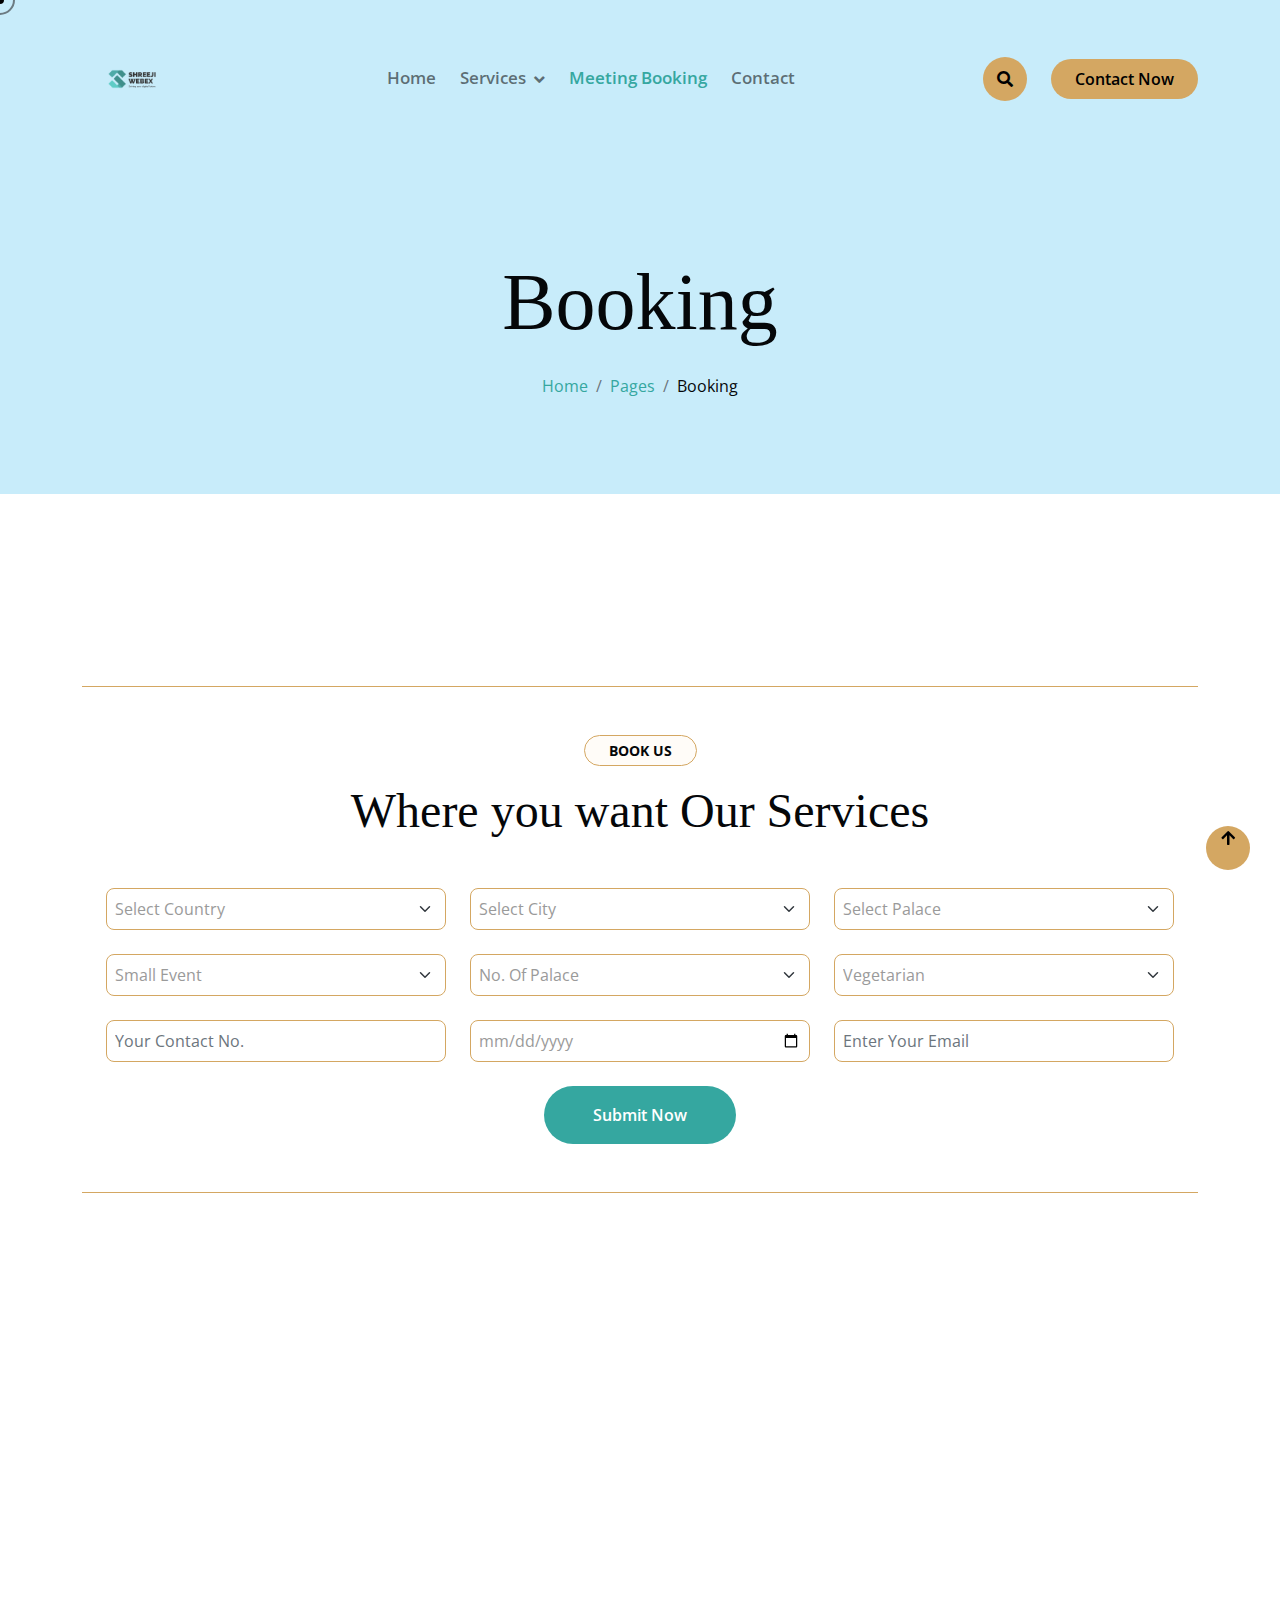
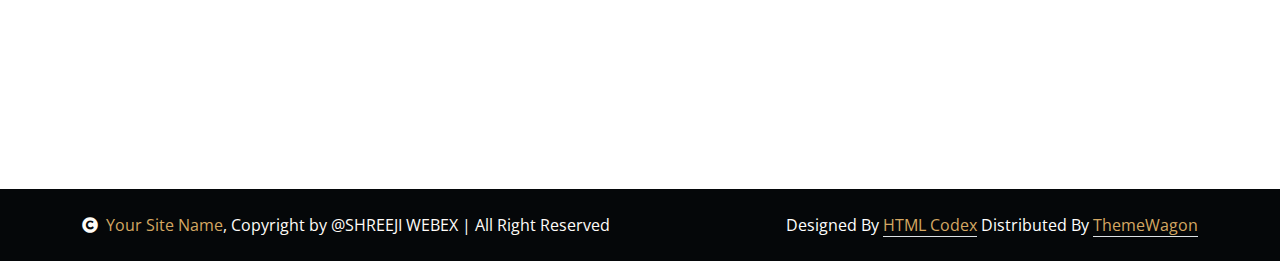
==== book.html @ ff61572c "Added Landing-page and index files" ====
<!DOCTYPE html>
<html lang="en">

    <head>
        <meta charset="utf-8">
        <title>CaterServ - Catering Services Website Template</title>
        <meta content="width=device-width, initial-scale=1.0" name="viewport">
        <meta content="" name="keywords">
        <meta content="" name="description">

 
        <link rel="preconnect" href="https://fonts.googleapis.com">
        <link rel="preconnect" href="https://fonts.gstatic.com" crossorigin>
        <link href="https://fonts.googleapis.com/css2?family=Open+Sans:wght@400;600&family=Playball&display=swap" rel="stylesheet">


        <link rel="stylesheet" href="https://use.fontawesome.com/releases/v5.15.4/css/all.css"/>
        <link href="https://cdn.jsdelivr.net/npm/bootstrap-icons@1.4.1/font/bootstrap-icons.css" rel="stylesheet">


        <link href="lib/animate/animate.min.css" rel="stylesheet">
        <link href="lib/lightbox/css/lightbox.min.css" rel="stylesheet">
        <link href="lib/owlcarousel/owl.carousel.min.css" rel="stylesheet">

       
        <link href="css/bootstrap.min.css" rel="stylesheet">

        
        <link href="css/style.css" rel="stylesheet">
        <style>
             body {
            height: 100vh;
            margin: 0;
            
            cursor: none;
            overflow: auto;
            
        }

        .cursor-dot {
            width: 8px;
            height: 8px;
            background-color: black;
            border-radius: 50%;
            position: fixed;
            top: 0;
            left: 0;
            transform: translate(-50%, -50%);
            pointer-events: none;
            /* Ensure the cursor doesn't block mouse events */
            z-index: 1000;
            transition: transform 0.1s ease-out;
        }

        .cursor-outline {
            width: 30px;
            height: 30px;
            border: 2px solid hsla(0, 26%, 5%, 0.5);
            border-radius: 50%;
            position: fixed;
            top: 0;
            left: 0;
            transform: translate(-50%, -50%);
            pointer-events: none;
            /* Ensure the cursor doesn't block mouse events */
            z-index: 999;
            transition: all 0.2s ease-out;
        }
    </style>
    </head>
    
    <body>
        <div class="cursor-dot"></div>
        <div class="cursor-outline"></div>
        <script>
            const cursorDot = document.querySelector(".cursor-dot");
            const cursorOutline = document.querySelector(".cursor-outline");

            window.addEventListener("mousemove", function (e) {
                const posX = e.clientX;
                const posY = e.clientY;

                cursorDot.style.left = `${posX}px`;
                cursorDot.style.top = `${posY}px`;

                
                cursorOutline.style.left = `${posX}px`;
                cursorOutline.style.top = `${posY}px`;
            });
        </script>
     
        <div id="spinner" class="show w-100 vh-100 bg-white position-fixed translate-middle top-50 start-50  d-flex align-items-center justify-content-center">
            <div class="spinner-grow text-primary" role="status"></div>
        </div>
    
        <div class="container-fluid nav-bar">
            <div class="container">
                <nav class="navbar navbar-light navbar-expand-lg py-4">
                    <a href="index.html" class="navbar-brand">
                        <img src="img/Shreeji Webex-01.png" alt="" style="max-height: 100px;">
                    </a>
                    <button class="navbar-toggler py-2 px-3" type="button" data-bs-toggle="collapse" data-bs-target="#navbarCollapse">
                        <span class="fa fa-bars text-primary"></span>
                    </button>
                    <div class="collapse navbar-collapse" id="navbarCollapse">
                        <div class="navbar-nav mx-auto">
                            <a href="index.html" class="nav-item nav-link ">Home</a>
                            <div class="nav-item dropdown">
                                <a href="#" class="nav-link dropdown-toggle " data-bs-toggle="dropdown">Services</a>
                                <div class="dropdown-menu bg-light">
                                    <a href="Digital_marketing.html" class="dropdown-item ">Digital Marketing</a>
                                    <a href="landingpage.html" class="dropdown-item">Website Landing Page</a>
                                    <a href="Social_media_management.html" class="dropdown-item">Social Media Management</a>
                                    <a href="SEO.html" class="dropdown-item">SEO</a>
                                    <a href="E-Commerce.html" class="dropdown-item">E-Commerce Digital Marketing</a>
                            
                                </div>
                            </div>
                            <a href="book.html" class="nav-item nav-link active">Meeting Booking</a>
                            
                            
                            <a href="contact.html" class="nav-item nav-link">Contact</a>
                        </div>
                        <button class="btn-search btn btn-primary btn-md-square me-4 rounded-circle d-none d-lg-inline-flex" data-bs-toggle="modal" data-bs-target="#searchModal"><i class="fas fa-search"></i></button>
                        <a href="" class="btn btn-primary py-2 px-4 d-none d-xl-inline-block rounded-pill">Contact Now</a>
                    </div>
                </nav>
            </div>
        </div>
    
        <div class="modal fade" id="searchModal" tabindex="-1" aria-labelledby="exampleModalLabel" aria-hidden="true">
            <div class="modal-dialog modal-fullscreen">
                <div class="modal-content rounded-0">
                    <div class="modal-header">
                        <h5 class="modal-title" id="exampleModalLabel">Search by keyword</h5>
                        <button type="button" class="btn-close" data-bs-dismiss="modal" aria-label="Close"></button>
                    </div>
                    <div class="modal-body d-flex align-items-center">
                        <div class="input-group w-75 mx-auto d-flex">
                            <input type="search" class="form-control bg-transparent p-3" placeholder="keywords" aria-describedby="search-icon-1">
                            <span id="search-icon-1" class="input-group-text p-3"><i class="fa fa-search"></i></span>
                        </div>
                    </div>
                </div>
            </div>
        </div>
    
        <div class="container-fluid  py-6 my-6 mt-0" style="background-color: #C8ECFA;">
            <div class="container text-center animated bounceInDown">
                <h1 class="display-1 mb-4">Booking</h1>
                <ol class="breadcrumb justify-content-center mb-0 animated bounceInDown">
                    <li class="breadcrumb-item"><a href="#" style="color: #35A7A0;">Home</a></li>
                    <li class="breadcrumb-item"><a href="#"  style="color: #35A7A0;">Pages</a></li>
                    <li class="breadcrumb-item text-dark" aria-current="page" >Booking</li>
                </ol>
            </div>
        </div>
    
        <div class="container-fluid contact py-6 wow bounceInUp" data-wow-delay="0.1s">
            <div class="container">
                <div class="row g-0">
                   
                    <div class="col-12">
                        <div class="border-bottom border-top border-primary  py-5 px-4">
                            <div class="text-center">
                                <small class="d-inline-block fw-bold text-dark text-uppercase bg-light border border-primary rounded-pill px-4 py-1 mb-3">Book Us</small>
                                <h1 class="display-5 mb-5">Where you want Our Services</h1>
                            </div>
                            <div class="row g-4 form">
                                <div class="col-lg-4 col-md-6">
                                    <select class="form-select border-primary p-2" aria-label="Default select example">
                                        <option selected>Select Country</option>
                                        <option value="1">USA</option>
                                        <option value="2">UK</option>
                                        <option value="3">India</option>
                                    </select>
                                </div>
                                <div class="col-lg-4 col-md-6">
                                    <select class="form-select border-primary p-2" aria-label="Default select example">
                                        <option selected>Select City</option>
                                        <option value="1">Depend On Country</option>
                                        <option value="2">UK</option>
                                        <option value="3">India</option>
                                    </select>
                                </div>
                                <div class="col-lg-4 col-md-6">
                                    <select class="form-select border-primary p-2" aria-label="Default select example">
                                        <option selected>Select Palace</option>
                                        <option value="1">Depend On Country</option>
                                        <option value="2">UK</option>
                                        <option value="3">India</option>
                                    </select>
                                </div>
                                <div class="col-lg-4 col-md-6">
                                    <select class="form-select border-primary p-2" aria-label="Default select example">
                                        <option selected>Small Event</option>
                                        <option value="1">Event Type</option>
                                        <option value="2">Big Event</option>
                                        <option value="3">Small Event</option>
                                    </select>
                                </div>
                                <div class="col-lg-4 col-md-6">
                                    <select class="form-select border-primary p-2" aria-label="Default select example">
                                        <option selected>No. Of Palace</option>
                                        <option value="1">100-200</option>
                                        <option value="2">300-400</option>
                                        <option value="3">500-600</option>
                                        <option value="4">700-800</option>
                                        <option value="5">900-1000</option>
                                        <option value="6">1000+</option>
                                    </select>
                                </div>
                                <div class="col-lg-4 col-md-6">
                                    <select class="form-select border-primary p-2" aria-label="Default select example">
                                        <option selected>Vegetarian</option>
                                        <option value="1">Vegetarian</option>
                                        <option value="2">Non Vegetarian</option>
                                    </select>
                                </div>
                                <div class="col-lg-4 col-md-6">
                                    <input type="mobile" class="form-control border-primary p-2" placeholder="Your Contact No.">
                                </div>
                                <div class="col-lg-4 col-md-6">
                                    <input type="date" class="form-control border-primary p-2" placeholder="Select Date">
                                </div>
                                <div class="col-lg-4 col-md-6">
                                    <input type="email" class="form-control border-primary p-2" placeholder="Enter Your Email">
                                </div>
                                <div class="col-12 text-center">
                                    <button type="submit" class="btn  px-5 py-3 rounded-pill" style="background-color: #35A7A0; color: white;" >Submit Now</button>
                                </div>
                            </div>
                        </div>
                    </div>
                    
                </div>
            </div>
        </div>
    
        <div class="container-fluid footer py-6 my-6 mb-0 wow bounceInUp" data-wow-delay="0.1s"
            style="background-color: #35A7A0;">
            <div class="container">
                <div class="row">
                    <div class="col-lg-3 col-md-6">
                        <div class="footer-item">
                            <h4 class="" style="color: white; text-transform: uppercase; letter-spacing: 5px;">Shreeji<span
                                    class="text-dark">webEx</span></h4>
                            <p class="lh-lg  mb-4" style="color: white;">There cursus massa at urnaaculis estieSed aliquamellus
                                vitae ultrs condmentum leo massamollis its estiegittis miristum.</p>
        
                        </div>
                    </div>
                    <div class="col-lg-3 col-md-6">
                        <div class="footer-item">
                            <h4 class="mb-4">Special Facilities</h4>
                            <div class="d-flex flex-column align-items-start">
                                <a class=" mb-3" href="" style="color: white;"><i class="fa fa-check  me-2"
                                        style="color: white;"></i>Home</a>
                                <a class=" mb-3" href="" style="color: white;"><i class="fa fa-check me-2"
                                        style="color: white;"></i>Home</a>
                                <a class=" mb-3" href="" style="color: white;"><i class="fa fa-check  me-2"
                                        style="color: white;"></i>Home</a>
                                <a class=" mb-3" href="" style="color: white;"><i class="fa fa-check  me-2"
                                        style="color: white;"></i>Home</a>
                            </div>
                        </div>
                    </div>
                    <div class="col-lg-3 col-md-6">
                        <div class="footer-item">
                            <h4 class="mb-4">Contact Us</h4>
                            <div class="d-flex flex-column align-items-start">
                                <p style="color: white;"><i class="fa fa-map-marker-alt  me-2" style="color: white;"></i> 123
                                    Street, New York, USA</p>
                                <p style="color: white;"><i class="fa fa-phone-alt  me-2" style="color: white;"></i> (+012) 3456
                                    7890 123</p>
                                <p style="color: white;"><i class="fas fa-envelope  me-2" style="color: white;"></i>
                                    info@example.com</p>
                                <p style="color: white;"><i class="fa fa-clock  me-2" style="color: white;"></i> 26/7 Hours
                                    Service</p>
                            </div>
                        </div>
                    </div>
                    <div class="col-lg-3 col-md-6">
                        <div class="footer-item">
                            <h4 class="mb-4">Social Media</h4>
                            <div class="row g-2">
                                <div class="footer-icon d-flex">
        
                                    <a class="btn  btn-sm-square me-2 rounded-circle" href=""
                                        style="background-color: white;"><i class="fab fa-twitter"></i></a>
                                    <a href="#" class="btn  btn-sm-square me-2 rounded-circle"
                                        style="background-color: white;"><i class="fab fa-instagram"></i></a>
                                    <a href="#" class="btn btn-sm-square rounded-circle" style="background-color: white;"><i
                                            class="fab fa-linkedin-in"></i></a>
                                </div>
                            </div>
                        </div>
                    </div>
                </div>
            </div>
        </div>
       
        <div class="container-fluid copyright bg-dark py-4">
            <div class="container">
                <div class="row">
                    <div class="col-md-6 text-center text-md-start mb-3 mb-md-0">
                        <span class="text-light"><a href="#"><i class="fas fa-copyright text-light me-2"></i>Your Site Name</a>, Copyright by @SHREEJI WEBEX | All Right Reserved</span>
                    </div>
                    <div class="col-md-6 my-auto text-center text-md-end text-white">
                       
                        Designed By <a class="border-bottom" href="https://htmlcodex.com">HTML Codex</a> Distributed By <a class="border-bottom" href="https://themewagon.com">ThemeWagon</a>
                    </div>
                </div>
            </div>
        </div>
       
        <a href="#" class="btn btn-md-square btn-primary rounded-circle back-to-top"><i class="fa fa-arrow-up"></i></a>   

        
   
    <script src="https://ajax.googleapis.com/ajax/libs/jquery/1.12.4/jquery.min.js"></script>
    <script src="https://cdn.jsdelivr.net/npm/bootstrap@5.0.0/dist/js/bootstrap.bundle.min.js"></script>
    <script src="lib/wow/wow.min.js"></script>
    <script src="lib/easing/easing.min.js"></script>
    <script src="lib/waypoints/waypoints.min.js"></script>
    <script src="lib/counterup/counterup.min.js"></script>
    <script src="lib/lightbox/js/lightbox.min.js"></script>
    <script src="lib/owlcarousel/owl.carousel.min.js"></script>


    <script src="js/main.js"></script>
    </body>

</html>
---- css/style.css ----
/*** Spinner Start ***/
#spinner {
    opacity: 0;
    visibility: hidden;
    transition: opacity .8s ease-out, visibility 0s linear .5s;
    z-index: 99999;
 }

 #spinner.show {
     transition: opacity .8s ease-out, visibility 0s linear .0s;
     visibility: visible;
     opacity: 1;
 }
/*** Spinner End ***/


.back-to-top {
    position: fixed;
    right: 30px;
    bottom: 30px;
    z-index: 99;
}

h1, h2, h3, .h1, .h2, .h3 {
    font-weight: 400 !important;
    font-family: 'Sanchez', cursive !important;
}

h4, h5, h6, .h4, .h5, .h6 {
    font-weight: 600 !important;
    font-family: 'Open Sans', sans-serif !important;
}

.my-6 {
    margin-top: 6rem;
    margin-bottom: 6rem;
}

.py-6 {
    padding-top: 6rem;
    padding-bottom: 6rem;
}

.wow,
.animated {
    animation-duration: 2s !important;
}


/*** Button Start ***/
.btn.btn-primary {
    border: 0;
}

.btn.btn-primary:hover {
    background: var(--bs-dark) !important;
    color: var(--bs-primary) !important;
}

.btn {
    font-weight: 600;
    transition: .5s;
}

.btn-square {
    width: 32px;
    height: 32px;
}

.btn-sm-square {
    width: 38px;
    height: 38px;
}

.btn-md-square {
    width: 44px;
    height: 44px;
}

.btn-lg-square {
    width: 56px;
    height: 56px;
}

.btn-square,
.btn-sm-square,
.btn-md-square,
.btn-lg-square {
    padding: 0;.
    display: flex;
    align-items: center;
    justify-content: center;
    font-weight: normal;
}
/*** Button End ***/


/*** Navbar Start ***/
.nav-bar {
    background: #C8ECFA;
   
}

.navbar .navbar-nav .nav-link {
    padding: 10px 12px;
    font-weight: 600;
    font-size: 17px;
    transition: .5s;
}

.navbar .navbar-nav .nav-link:hover,
.navbar .navbar-nav .nav-link.active {
    color: #35A7A0;
}

.navbar .dropdown-toggle::after {
    border: none;
    content: "\f107";
    font-family: "Font Awesome 5 Free";
    font-weight: 700;
    vertical-align: middle;
    margin-left: 8px;
}

@media (min-width: 1200px) {
    .navbar .nav-item .dropdown-menu {
        display: block;
        visibility: hidden;
        top: 100%;
        transform: rotateX(-75deg);
        transform-origin: 0% 0%;
        transition: .5s;
        opacity: 0;
    }
    
    .navbar .nav-item:hover .dropdown-menu {
        transform: rotateX(0deg);
        visibility: visible;
        opacity: 1;
    }
}

.dropdown .dropdown-menu a:hover {
    background: var(--bs-primary);
    color: var(--bs-white);
}

#searchModal .modal-content {
    background-color: rgba(255, 255, 255, .95);
}
/*** Navbar End ***/


/*** Events Start ***/
.event .tab-class .nav-item a.active {
    background: var(--bs-primary) !important;
}

.event .event-img .event-overlay {
    position: absolute;
    width: 100%;
    height: 100%;
    top: 0;
    left: 0;
    background: rgba(212, 167, 98, 0.7);
    border-radius: 8px;
    transition: 0.5s;
    opacity: 0;
    z-index: 1;
}

.event .event-img:hover .event-overlay {
    opacity: 1;
}
/*** Events End ***/


/*** service start ***/
.service .service-item {
    position: relative;
    height: 100%;
    border-radius: 8px;
    box-shadow: 0 0 45px rgba(0, 0, 0, .08);
}

.service-content::after {
    position: absolute;
    content: "";
    width: 100%;
    height: 0;
    top: 0;
    left: 0;
    bottom: auto;
    background: #35A7A0;
    border-radius: 8px;
    transition: 1s;
}

.service-item:hover .service-content::after {
    height: 100%;
    opacity: 1;
}

.service-item .service-content-icon {
    position: relative;
    z-index: 2;
}

.service-item .service-content-icon i,
.service-item .service-content-icon p {
    transition: 1s;
}

.service-item:hover .service-content-icon i {
    color: var(--bs-dark) !important;
}

.service-item:hover .service-content-icon p {
    color: var(--bs-white);
}

.service-item:hover .service-content-icon a {
    background: var(--bs-white);
    color: var(--bs-dark);
}

.service-item .service-content-icon a.btn-primary {
    transition: 1s !important;
}
/*** Services End ***/


/*** Menu Start ***/
.menu .nav-item a.active {
    background: var(--bs-primary) !important;
}

.menu .menu-item .border-bottom {
    border-bottom-style: dashed !important;
}
/*** Menu End ***/





/*** Youtube Video start ***/
.video {
    position: relative;
    height: 100%;
    min-height: 400px;
    background: linear-gradient(rgba(254, 218, 154, 0.1), rgba(254, 218, 154, 0.1)), url(../img/fact.jpg);
    background-position: center center;
    background-repeat: no-repeat;
    background-size: cover;
    border-radius: 8px;
}

.video .btn-play {
    position: absolute;
    z-index: 3;
    top: 50%;
    left: 50%;
    transform: translateX(-50%) translateY(-50%);
    box-sizing: content-box;
    display: block;
    width: 32px;
    height: 44px;
    border-radius: 50%;
    border: none;
    outline: none;
    padding: 18px 20px 18px 28px;
}

.video .btn-play:before {
    content: "";
    position: absolute;
    z-index: 0;
    left: 50%;
    top: 50%;
    transform: translateX(-50%) translateY(-50%);
    display: block;
    width: 100px;
    height: 100px;
    background: var(--bs-primary);
    border-radius: 50%;
    animation: pulse-border 1500ms ease-out infinite;
}

.video .btn-play:after {
    content: "";
    position: absolute;
    z-index: 1;
    left: 50%;
    top: 50%;
    transform: translateX(-50%) translateY(-50%);
    display: block;
    width: 100px;
    height: 100px;
    background: var(--bs-white);
    border-radius: 50%;
    transition: all 200ms;
}

.video .btn-play img {
    position: relative;
    z-index: 3;
    max-width: 100%;
    width: auto;
    height: auto;
}

.video .btn-play span {
    display: block;
    position: relative;
    z-index: 3;
    width: 0;
    height: 0;
    border-left: 32px solid var(--bs-dark);
    border-top: 22px solid transparent;
    border-bottom: 22px solid transparent;
}

@keyframes pulse-border {
    0% {
        transform: translateX(-50%) translateY(-50%) translateZ(0) scale(1);
        opacity: 1;
    }

    100% {
        transform: translateX(-50%) translateY(-50%) translateZ(0) scale(1.5);
        opacity: 0;
    }
}

#videoModal {
    z-index: 99999;
}

#videoModal .modal-dialog {
    position: relative;
    max-width: 800px;
    margin: 60px auto 0 auto;
}

#videoModal .modal-body {
    position: relative;
    padding: 0px;
}

#videoModal .close {
    position: absolute;
    width: 30px;
    height: 30px;
    right: 0px;
    top: -30px;
    z-index: 999;
    font-size: 30px;
    font-weight: normal;
    color: #FFFFFF;
    background: #000000;
    opacity: 1;
}
/*** Youtube Video End ***/


/*** Blog Start ***/
.blog-item {
    position: relative;
}

.blog-item img {
    transition: 0.5s;
}

.blog-item:hover img {
    transform: scale(1.3)
}

.blog-item .blog-content {
    position: relative;
    transform: translateY(-50%);
    box-shadow: 0 0 45px rgba(0, 0, 0, .08);
}

.blog-item .blog-content a.btn h5 {
    transition: 0.5s;
}

.blog-item:hover .blog-content a.btn h5 {
    color: var(--bs-primary) !important;
}
/*** Blog End ***/


/*** Team Start ***/
.team-item {
    width: 100%;
    height: 100%;
    position: relative;
}

.team-item .team-icon {
    position: absolute;
    top: 0;
    right: 0;
}

.team-item .team-icon .share-link {
    opacity: 0;
    transition: 0.9s;
}

.team-item:hover .share-link {
    opacity: 1;
}

.team-item .team-content {
    transition: 0.9s;
}

.team-item:hover .team-content {
    background: var(--bs-primary) !important;
    color: var(--bs-dark) !important;
}

.team-item .team-content h4,
.team-item .team-content p {
    transition: 0.5s;
}

.team-item:hover .team-content h4 {
    color: var(--bs-dark) !important;
}

.team-item:hover .team-content p {
    color: var(--bs-white);
}
/*** Team End ***/


/*** testimonial Start ***/
.testimonial-item {
    border: 1px solid #35A7A0;
    padding: 20px 20px;
}

.testimonial-carousel .owl-item img {
    width: 100px;
    height: 100px;
}

.testimonial-carousel.owl-rtl .testimonial-item {
    direction: ltr !important;
}
/*** testimonial End ***/


/*** Contact start ***/
.contact-form {
    box-shadow: 0 0 45px rgba(0, 0, 0, .08);
}

/* Make sure the Home link floats to the right */
.nav-item.home-link {
    margin-left: auto;
}
/*** Contact End ***/


/*** Footer Start ***/
.footer .footer-item a.text-body:hover {
    color: var(--bs-primary) !important;
}
/*** Footer End ***/















/* Horizontal Scroll Container */
.services-scroll-container {
    display: flex;
    overflow-x: scroll;
    gap: 20px;
    padding-bottom: 20px;
    padding-top: 20px;
    scroll-behavior: smooth;
    -webkit-overflow-scrolling: touch;
    /* Smooth scrolling on mobile */
    transition: all 0.3s ease-in-out;
}

/* Service Cards */
.service-card {
    width: 220px;
    background-color: #fff;
    border-radius: 20px;
    /* Rounded corners */
    padding: 20px;
    text-align: center;
    box-shadow: 0 4px 10px rgba(0, 0, 0, 0.1);
    transition: transform 0.3s ease, box-shadow 0.3s ease;
    cursor: pointer;
}

.service-card:hover {
    transform: scale(1.05);
    box-shadow: 0 8px 20px rgba(0, 0, 0, 0.2);
}

.service-icon {
    margin-bottom: 15px;
}

.service-card h4 {
    margin-bottom: 10px;
    font-size: 18px;
    font-weight: 600;
}

.service-card p {
    font-size: 14px;
    color: #555;
}

/* Custom Scrollbar Style */
.services-scroll-container::-webkit-scrollbar {
    height: 8px;
}

.services-scroll-container::-webkit-scrollbar-thumb {
    background-color: #888;
    border-radius: 4px;
}

.services-scroll-container::-webkit-scrollbar-thumb:hover {
    background-color: #555;
}

/* Fade In Animation for Services */
.wow {
    visibility: hidden;
}

.wow.fadeIn {
    visibility: visible;
    animation: fadeInAnimation 1s ease-in-out;
}

@keyframes fadeInAnimation {
    from {
        opacity: 0;
    }

    to {
        opacity: 1;
    }
}
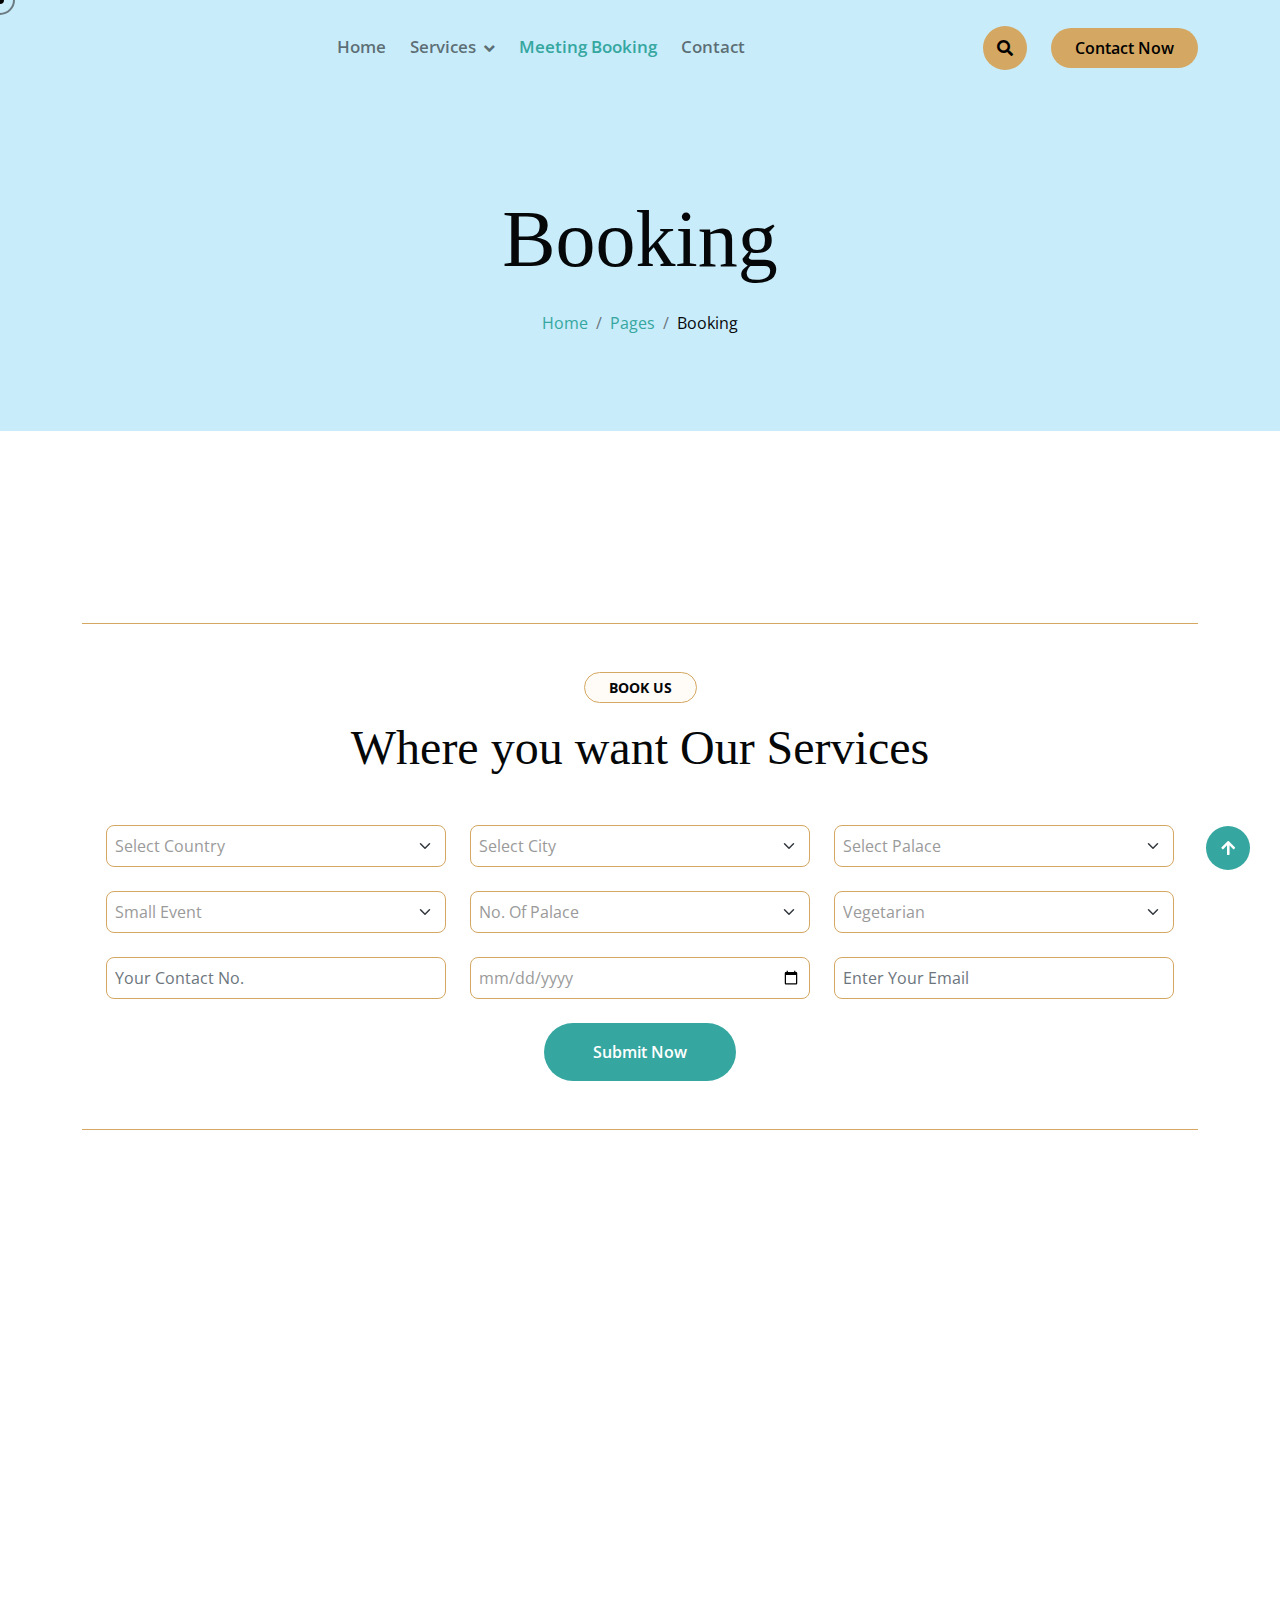
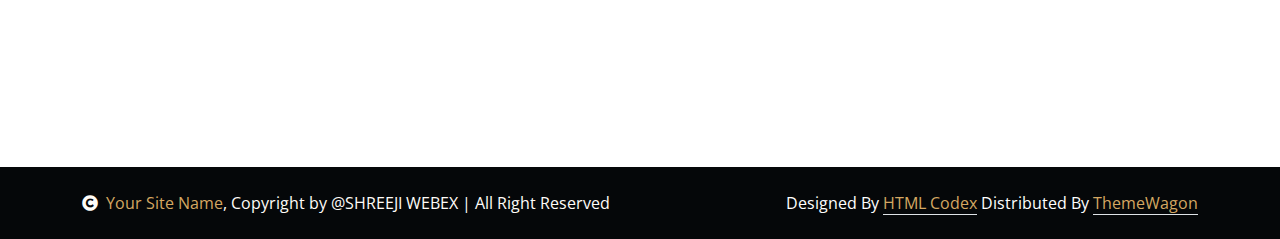
==== commit 62e51290: "Changes in Theme and design" ====
--- a/book.html
+++ b/book.html
@@ -97,7 +97,7 @@
             <div class="container">
                 <nav class="navbar navbar-light navbar-expand-lg py-4">
                     <a href="index.html" class="navbar-brand">
-                        <img src="img/Shreeji Webex-01.png" alt="" style="max-height: 100px;">
+                        <img src="https://cdn.builder.io/api/v1/image/assets/TEMP/59056c651bf7266f0b5cee6140203da080f2a9d7cd966f598163ac1c42193d77?apiKey=c1ecf55aff194658951953bc763cb953&" alt="" style="max-height: 200px;">
                     </a>
                     <button class="navbar-toggler py-2 px-3" type="button" data-bs-toggle="collapse" data-bs-target="#navbarCollapse">
                         <span class="fa fa-bars text-primary"></span>
@@ -245,8 +245,9 @@
                         <div class="footer-item">
                             <h4 class="" style="color: white; text-transform: uppercase; letter-spacing: 5px;">Shreeji<span
                                     class="text-dark">webEx</span></h4>
-                            <p class="lh-lg  mb-4" style="color: white;">There cursus massa at urnaaculis estieSed aliquamellus
-                                vitae ultrs condmentum leo massamollis its estiegittis miristum.</p>
+                            <p class="lh-lg  mb-4" style="color: white;">Welcome to shreeji webex, your trusted partner in
+                                navigating the digital landscape. We are a full-service digital
+                                marketing agency dedicated to driving growth and success for businesses of all sizes. </p>
         
                         </div>
                     </div>
@@ -257,11 +258,11 @@
                                 <a class=" mb-3" href="" style="color: white;"><i class="fa fa-check  me-2"
                                         style="color: white;"></i>Home</a>
                                 <a class=" mb-3" href="" style="color: white;"><i class="fa fa-check me-2"
-                                        style="color: white;"></i>Home</a>
+                                        style="color: white;"></i>Service</a>
                                 <a class=" mb-3" href="" style="color: white;"><i class="fa fa-check  me-2"
-                                        style="color: white;"></i>Home</a>
+                                        style="color: white;"></i>Meeting Booking</a>
                                 <a class=" mb-3" href="" style="color: white;"><i class="fa fa-check  me-2"
-                                        style="color: white;"></i>Home</a>
+                                        style="color: white;"></i>Contact Us</a>
                             </div>
                         </div>
                     </div>
@@ -269,29 +270,40 @@
                         <div class="footer-item">
                             <h4 class="mb-4">Contact Us</h4>
                             <div class="d-flex flex-column align-items-start">
-                                <p style="color: white;"><i class="fa fa-map-marker-alt  me-2" style="color: white;"></i> 123
-                                    Street, New York, USA</p>
-                                <p style="color: white;"><i class="fa fa-phone-alt  me-2" style="color: white;"></i> (+012) 3456
-                                    7890 123</p>
-                                <p style="color: white;"><i class="fas fa-envelope  me-2" style="color: white;"></i>
-                                    info@example.com</p>
-                                <p style="color: white;"><i class="fa fa-clock  me-2" style="color: white;"></i> 26/7 Hours
-                                    Service</p>
-                            </div>
-                        </div>
-                    </div>
+                                <p class="d-flex align-items-center" style="color: white;">
+                                    <i class="fa fa-map-marker-alt me-2" style="color: white;"></i>
+                                    30-31 Gokul park-3, Utarn, Surat, Gujarat -394105
+                                </p>
+                                <p class="d-flex align-items-center" style="color: white;">
+                                    <i class="fa fa-phone-alt me-2" style="color: white;"></i>
+                                    +91 9512890864
+                                </p>
+                                <p class="d-flex align-items-center" style="color: white;">
+                                    <i class="fas fa-envelope me-2" style="color: white;"></i>
+                                    support@shreejiwebex.com
+                                </p>
+                                <p class="d-flex align-items-center" style="color: white;">
+                                    <i class="fa fa-clock me-2" style="color: white;"></i>
+                                    24/7 Hours Service
+                                </p>
+                            </div>
+                        </div>
+                    </div>
+        
                     <div class="col-lg-3 col-md-6">
                         <div class="footer-item">
                             <h4 class="mb-4">Social Media</h4>
                             <div class="row g-2">
                                 <div class="footer-icon d-flex">
         
-                                    <a class="btn  btn-sm-square me-2 rounded-circle" href=""
-                                        style="background-color: white;"><i class="fab fa-twitter"></i></a>
-                                    <a href="#" class="btn  btn-sm-square me-2 rounded-circle"
+                                    <a class="btn  btn-sm-square me-2 rounded-circle d-flex align-items-center justify-content-center"
+                                        href="" style="background-color: white;"><i class="fab fa-twitter"></i></a>
+                                    <a href="#"
+                                        class="btn  btn-sm-square me-2 rounded-circle d-flex align-items-center justify-content-center"
                                         style="background-color: white;"><i class="fab fa-instagram"></i></a>
-                                    <a href="#" class="btn btn-sm-square rounded-circle" style="background-color: white;"><i
-                                            class="fab fa-linkedin-in"></i></a>
+                                    <a href="#"
+                                        class="btn btn-sm-square rounded-circle d-flex align-items-center justify-content-center"
+                                        style="background-color: white;"><i class="fab fa-linkedin-in"></i></a>
                                 </div>
                             </div>
                         </div>
@@ -314,7 +326,8 @@
             </div>
         </div>
        
-        <a href="#" class="btn btn-md-square btn-primary rounded-circle back-to-top"><i class="fa fa-arrow-up"></i></a>   
+    <a href="#" class="btn btn-md-square rounded-circle back-to-top d-flex align-items-center justify-content-center"
+        style="background-color: #35A7A0;"><i class="fa fa-arrow-up" style="color: white;" ;></i></a>
 
         
    
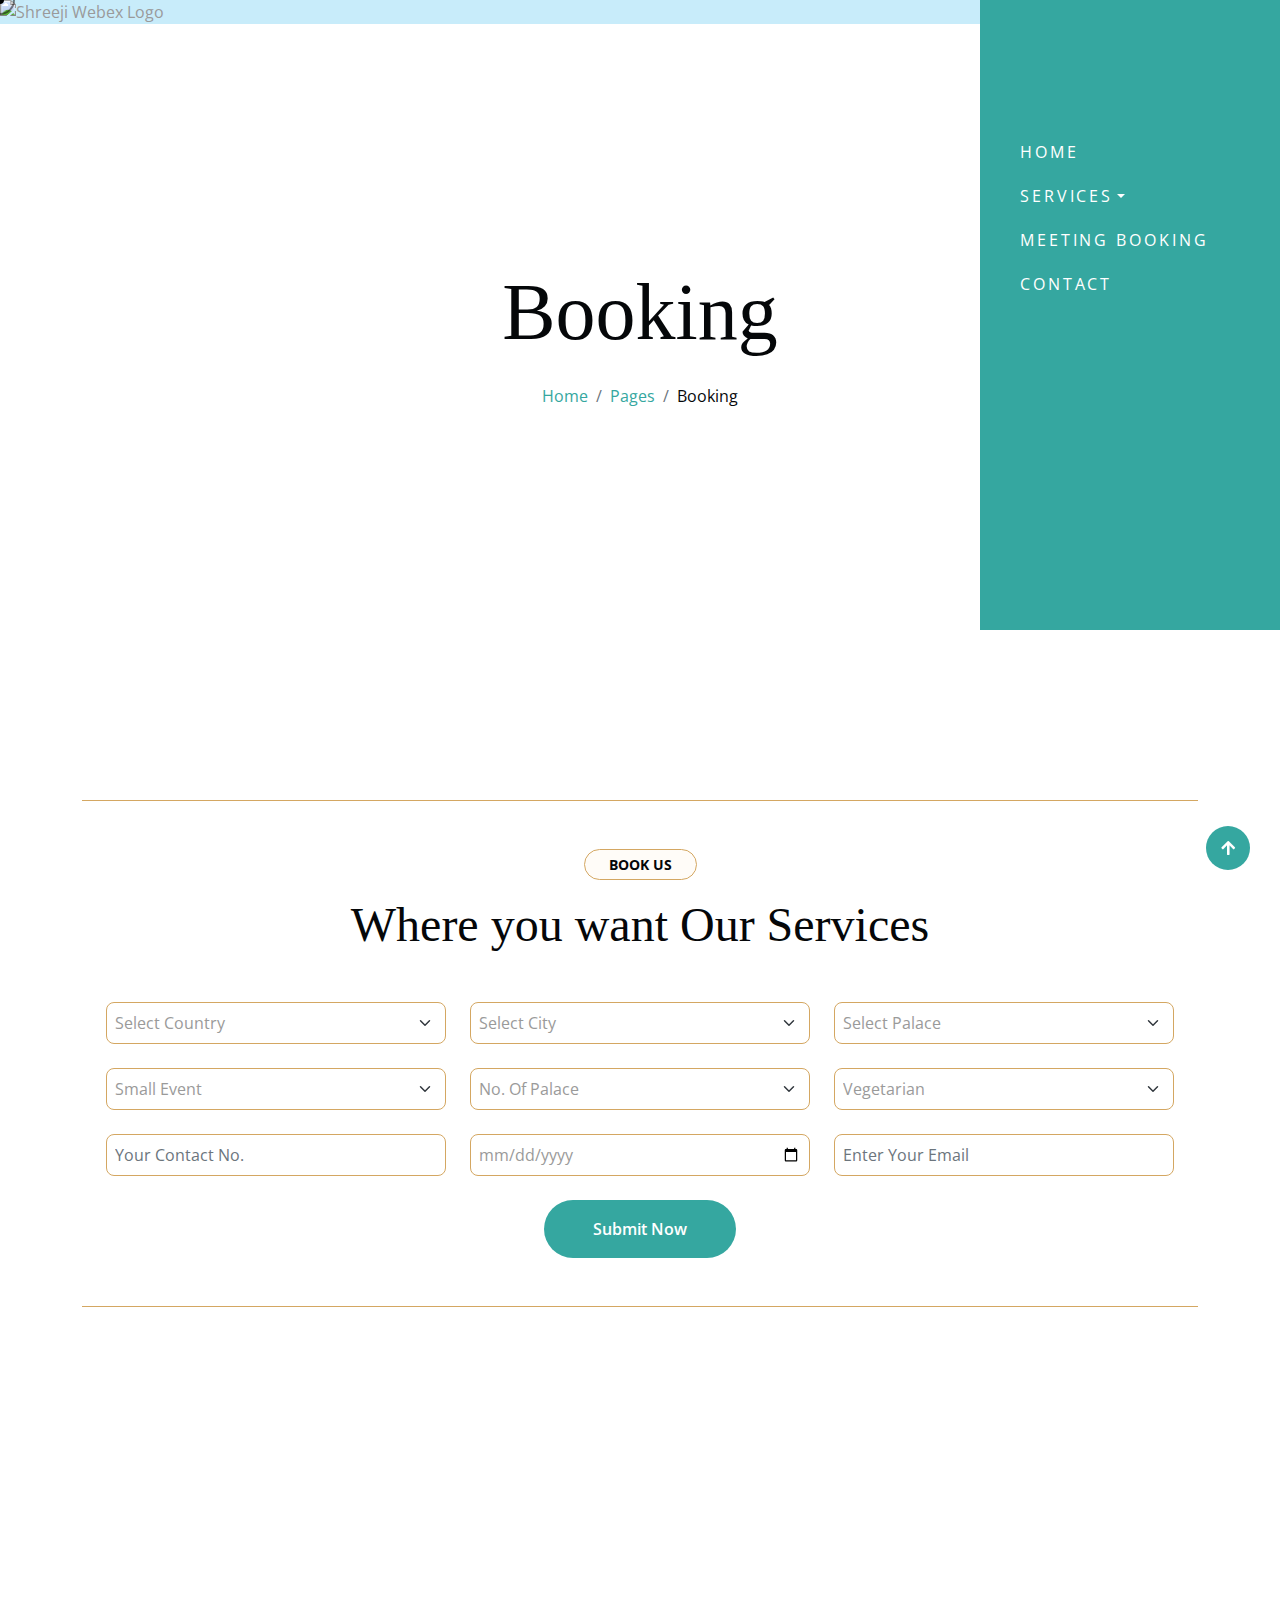
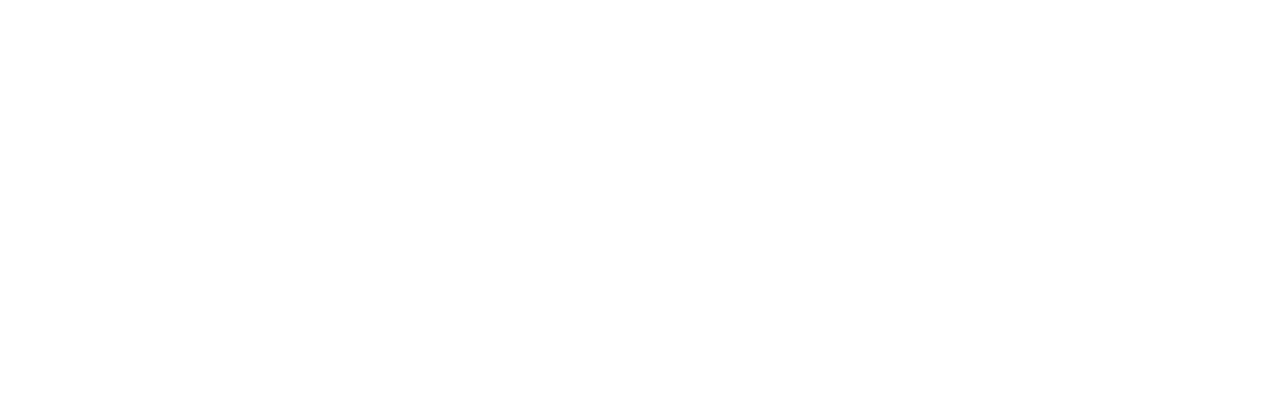
==== commit eee87ec2: "Modified Menubar and make changes Css" ====
--- a/book.html
+++ b/book.html
@@ -66,6 +66,324 @@
             z-index: 999;
             transition: all 0.2s ease-out;
         }
+
+
+ :root {
+    --primary-color: #35a7a0;
+    --text-dark: #000;
+    --text-light: #fff;
+    --font-primary: "Inter", sans-serif;
+    --font-secondary: "Raleway", sans-serif;
+    --font-accent: "Sanchez", serif;
+  }
+
+  .page-wrapper {
+    width: 100%;
+    min-height: 0vh;
+    background-color: var(--text-light);
+  }
+
+.header {
+    display: flex;
+    justify-content: flex-start; /* Align the logo to the left */
+    align-items: center;
+    padding: 0px 0px;
+    width: 100%;
+    background-color: #C8ECFA;
+    z-index: 10;
+}
+
+
+  
+.brand-logo {
+    width: 400px;
+    height: auto;
+    /* Remove the position styles to allow it to scroll with the page */
+    /* position: absolute;  <-- Remove this */
+    top: 10px;
+    left: 40px;
+}
+
+  .nav-menu {
+    display: flex;
+    gap: 40px;
+    align-items: center;
+  }
+
+  .nav-link {
+    color: var(--primary-color);
+    text-transform: uppercase;
+    letter-spacing: 2.9px;
+    text-decoration: none;
+    font: 700 20px var(--font-primary);
+  }
+
+  .hero-section {
+    display: flex;
+    height: 100vh;
+  }
+
+  .hero-content {
+    flex: 1;
+    padding: 0px 100px 40px;
+    display: flex;
+    flex-direction: column;
+  }
+
+  .hero-text-wrapper {
+    margin-top: 80px;
+  }
+
+  .hero-preheading {
+    letter-spacing: 1.8px;
+    color: var(--text-dark);
+    margin-bottom: 20px;
+    font: 400 36px var(--font-secondary);
+  }
+
+  .hero-heading {
+    font-size: 45px;
+    font-weight: 700;
+    letter-spacing: 9.9px;
+    text-transform: uppercase;
+    line-height: 57px;
+    text-shadow: 0 4px 4px rgba(0, 0, 0, 0.25);
+    margin-bottom: 40px;
+  }
+
+  .hero-heading-highlight {
+    font-family: var(--font-accent);
+    color: var(--primary-color);
+  }
+
+  .hero-subheading {
+    color: var(--primary-color);
+    margin-top: 40px;
+    font: 800 36px var(--font-primary);
+  }
+
+  .cta-button {
+    background-color: var(--primary-color);
+    color: var(--text-light);
+    border: 2px solid var(--primary-color);
+    border-radius: 54px;
+    padding: 23px 35px;
+    text-transform: uppercase;
+    letter-spacing: 2.01px;
+    width: fit-content;
+    margin-top: 40px;
+    cursor: pointer;
+    font: 700 14px var(--font-primary);
+  }
+
+
+
+/* Default sidebar styles (shown on larger screens) */
+.sidebar {
+    width: 300px;
+    background-color: var(--primary-color);
+    height: 70vh;
+    display: flex;
+    flex-direction: column;
+    padding: 40px;
+    position: fixed; /* Initially fixed */
+    top: 0;
+    right: 0;
+    transition: transform 0.3s ease; /* Smooth transition for hiding/showing */
+}
+
+/* Hide sidebar when scrolling down */
+.sidebar.hide {
+    transform: translateX(100%); /* Move it off-screen */
+}
+
+/* Keep sidebar fixed on large screens */
+.sidebar.fixed {
+    position: fixed;
+}
+
+/* Sidebar Toggle Button (Small Screens) */
+.sidebar-toggle {
+    display: none;
+    position: fixed;
+    top: 20px;
+    right: 20px;
+    background-color: transparent;
+    color: black;
+    padding: 15px;
+    border-radius: 50%;
+    cursor: pointer;
+    z-index: 1001;
+    border: none;
+    font-size: 24px;
+    transition: color 0.3s ease;
+}
+
+/* Mobile styles */
+@media (max-width: 991px) {
+    .sidebar {
+        transform: translateX(100%);
+        display: block;
+        transition: transform 0.3s ease-in-out;
+    }
+
+    .sidebar.open {
+        transform: translateX(0);
+    }
+}
+
+
+.sidebar-nav {
+    display: flex;
+    flex-direction: column;
+    gap: 20px;
+    margin-top: 100px;
+}
+
+.sidebar-link {
+    color: var(--text-light);
+    text-transform: uppercase;
+    letter-spacing: 2.9px;
+    text-decoration: none;
+}
+
+  @media (max-width: 991px) {
+    .header {
+      padding: 20px;
+    }
+
+    .brand-logo {
+      position: relative;
+      top: 0;
+      left: 0;
+    }
+
+    .hero-section {
+      flex-direction: column;
+    }
+
+    .hero-preheading {
+      font-size: 30px;
+    }
+
+    .hero-heading {
+      font-size: 40px;
+      letter-spacing: 6px;
+      line-height: 50px;
+    }
+
+    .hero-subheading {
+      font-size: 30px;
+    }
+
+    .sidebar {
+      width: 100%;
+      height: auto;
+      padding: 20px;
+    }
+  }
+
+  @media (max-width: 640px) {
+    .nav-menu {
+      display: none;
+    }
+
+
+    .hero-preheading {
+      font-size: 24px;
+    }
+
+    .hero-heading {
+      font-size: 32px;
+      letter-spacing: 4px;
+      line-height: 40px;
+    }
+
+    .hero-subheading {
+      font-size: 24px;
+    }
+
+    .cta-button {
+      width: 100%;
+      text-align: center;
+    }
+  }
+
+
+
+.hero-preheading,
+.hero-subheading,
+.hero-heading,
+.cta-button {
+    opacity: 1; /* Keep other elements static */
+}
+
+.hero-heading {
+    display: flex;
+    flex-direction: row;
+    font-size: 36px;
+}
+
+.hero-heading-highlight {
+    color: #ff6600; /* Highlight the "Empowering" text */
+    text-transform: uppercase; /* Ensure highlight is uppercase */
+}
+
+.typewriter-text {
+    display: inline-block;
+    overflow: hidden;
+    white-space: nowrap;
+    width: 0;
+    border-right: 2px solid #000;
+    font-size: 36px;
+    text-transform: uppercase; /* Make the text uppercase */
+    animation: typing 4s steps(30) infinite, blink 0.75s step-end infinite;
+}
+
+.typewriter-text span {
+    display: inline-block;
+}
+
+.hero-subheading {
+    margin-top: 20px;
+    font-size: 24px;
+    font-weight: 500;
+}
+
+.cta-button {
+    margin-top: 30px;
+    padding: 12px 24px;
+    font-size: 16px;
+    cursor: pointer;
+    transition: background-color 0.3s ease;
+}
+
+.cta-button:hover {
+    background-color: #ff6600;
+    color: white;
+}
+
+@keyframes typing {
+    0% {
+        width: 0;
+    }
+    100% {
+        width: 100%;
+    }
+}
+
+@keyframes blink {
+    50% {
+        border-color: transparent;
+    }
+}
+
+.sidebar.hidden {
+    transform: translateX(100%); /* Hide sidebar when not in view */
+}
+
+
+
     </style>
     </head>
     
@@ -93,69 +411,121 @@
             <div class="spinner-grow text-primary" role="status"></div>
         </div>
     
-        <div class="container-fluid nav-bar">
-            <div class="container">
-                <nav class="navbar navbar-light navbar-expand-lg py-4">
-                    <a href="index.html" class="navbar-brand">
-                        <img src="https://cdn.builder.io/api/v1/image/assets/TEMP/59056c651bf7266f0b5cee6140203da080f2a9d7cd966f598163ac1c42193d77?apiKey=c1ecf55aff194658951953bc763cb953&" alt="" style="max-height: 200px;">
-                    </a>
-                    <button class="navbar-toggler py-2 px-3" type="button" data-bs-toggle="collapse" data-bs-target="#navbarCollapse">
-                        <span class="fa fa-bars text-primary"></span>
-                    </button>
-                    <div class="collapse navbar-collapse" id="navbarCollapse">
-                        <div class="navbar-nav mx-auto">
-                            <a href="index.html" class="nav-item nav-link ">Home</a>
-                            <div class="nav-item dropdown">
-                                <a href="#" class="nav-link dropdown-toggle " data-bs-toggle="dropdown">Services</a>
-                                <div class="dropdown-menu bg-light">
-                                    <a href="Digital_marketing.html" class="dropdown-item ">Digital Marketing</a>
-                                    <a href="landingpage.html" class="dropdown-item">Website Landing Page</a>
-                                    <a href="Social_media_management.html" class="dropdown-item">Social Media Management</a>
-                                    <a href="SEO.html" class="dropdown-item">SEO</a>
-                                    <a href="E-Commerce.html" class="dropdown-item">E-Commerce Digital Marketing</a>
-                            
-                                </div>
-                            </div>
-                            <a href="book.html" class="nav-item nav-link active">Meeting Booking</a>
-                            
-                            
-                            <a href="contact.html" class="nav-item nav-link">Contact</a>
-                        </div>
-                        <button class="btn-search btn btn-primary btn-md-square me-4 rounded-circle d-none d-lg-inline-flex" data-bs-toggle="modal" data-bs-target="#searchModal"><i class="fas fa-search"></i></button>
-                        <a href="" class="btn btn-primary py-2 px-4 d-none d-xl-inline-block rounded-pill">Contact Now</a>
-                    </div>
-                </nav>
-            </div>
-        </div>
-    
-        <div class="modal fade" id="searchModal" tabindex="-1" aria-labelledby="exampleModalLabel" aria-hidden="true">
-            <div class="modal-dialog modal-fullscreen">
-                <div class="modal-content rounded-0">
-                    <div class="modal-header">
-                        <h5 class="modal-title" id="exampleModalLabel">Search by keyword</h5>
-                        <button type="button" class="btn-close" data-bs-dismiss="modal" aria-label="Close"></button>
-                    </div>
-                    <div class="modal-body d-flex align-items-center">
-                        <div class="input-group w-75 mx-auto d-flex">
-                            <input type="search" class="form-control bg-transparent p-3" placeholder="keywords" aria-describedby="search-icon-1">
-                            <span id="search-icon-1" class="input-group-text p-3"><i class="fa fa-search"></i></span>
-                        </div>
+<div class="page-wrapper">
+    <header class="header">
+        <img src="https://cdn.builder.io/api/v1/image/assets/TEMP/59056c651bf7266f0b5cee6140203da080f2a9d7cd966f598163ac1c42193d77?apiKey=c1ecf55aff194658951953bc763cb953&"
+            alt="Shreeji Webex Logo" class="brand-logo">
+
+
+    </header>
+
+    <main class="">
+
+        <div class="hero-content">
+            <div class="hero-text-wrapper">
+                <div class="container-fluid  py-6 my-6 mt-0" >
+                    <div class="container text-center animated bounceInDown">
+                        <h1 class="display-1 mb-4">Booking</h1>
+                        <ol class="breadcrumb justify-content-center mb-0 animated bounceInDown">
+                            <li class="breadcrumb-item"><a href="#" style="color: #35A7A0;">Home</a></li>
+                            <li class="breadcrumb-item"><a href="#" style="color: #35A7A0;">Pages</a></li>
+                            <li class="breadcrumb-item text-dark" aria-current="page">Booking</li>
+                        </ol>
                     </div>
                 </div>
             </div>
         </div>
+
+        <aside class="sidebar">
+            <nav class="sidebar-nav" role="navigation" aria-label="Secondary navigation">
+                <!-- Home link -->
+                <a href="index.html" class="sidebar-link">Home</a>
+
+                <!-- Dropdown for Services -->
+                <div class="nav-item dropdown">
+                    <a href="#" class="sidebar-link dropdown-toggle" data-bs-toggle="dropdown">Services</a>
+                    <div class="dropdown-menu bg-light">
+                        <a href="Digital_marketing.html" class="dropdown-item">Digital Marketing</a>
+                        <a href="landingpage.html" class="dropdown-item">Website Landing Page</a>
+                        <a href="Social_media_management.html" class="dropdown-item">Social Media Management</a>
+                        <a href="SEO.html" class="dropdown-item">SEO</a>
+                        <a href="E-Commerce.html" class="dropdown-item">E-Commerce Digital Marketing</a>
+                    </div>
+                </div>
+
+                <!-- Meeting Booking link -->
+                <a href="book.html" class="sidebar-link active">Meeting Booking</a>
+
+                <!-- Contact link -->
+                <a href="contact.html" class="sidebar-link">Contact</a>
+            </nav>
+        </aside>
+    </main>
+</div>
+
+<script>
+ document.addEventListener("DOMContentLoaded", function () {
+        const sidebar = document.querySelector(".sidebar");
+        const sidebarToggle = document.createElement("button"); // Create the toggle button
+        sidebarToggle.textContent = "☰"; // Hamburger icon
+        sidebarToggle.classList.add("sidebar-toggle");
+        document.body.appendChild(sidebarToggle); // Append the button to the body
+
+        let lastScrollTop = 0;
+
+        // Function to check screen size and display sidebar toggle
+        function checkScreenSize() {
+            if (window.innerWidth <= 991) {
+                sidebar.classList.remove("fixed");
+                sidebarToggle.style.display = "block"; // Show toggle button
+            } else {
+                sidebar.classList.add("fixed");
+                sidebarToggle.style.display = "none"; // Hide toggle button on larger screens
+            }
+        }
+
+        checkScreenSize();
+        window.addEventListener("resize", checkScreenSize);
+
+        // Function to handle scroll behavior
+        window.addEventListener("scroll", function () {
+            let scrollTop = window.scrollY;
+            let heroRect = document.querySelector(".hero-content").getBoundingClientRect();
+
+            // Prevent sidebar show/hide behavior based on scroll on small screens
+            if (window.innerWidth > 991) {
+                if (heroRect.top >= 0 && heroRect.bottom <= window.innerHeight) {
+                    // Hero section is visible, show sidebar
+                    sidebar.classList.add("fixed");
+                    sidebar.classList.remove("hidden");
+                } else {
+                    // Hero section is not visible, handle scroll direction
+                    if (scrollTop > lastScrollTop) {
+                        // Scrolling down, hide sidebar
+                        sidebar.classList.add("hidden");
+                    } else {
+                        // Scrolling up, show sidebar when hero section is back in view
+                        if (heroRect.top >= 0) {
+                            sidebar.classList.remove("hidden");
+                        }
+                    }
+                }
+                lastScrollTop = scrollTop <= 0 ? 0 : scrollTop; // Prevent negative scroll value
+            }
+        });
+
+        // Toggle sidebar visibility on mobile screens (if sidebar is hidden or shown)
+        sidebarToggle.addEventListener("click", function () {
+            sidebar.classList.toggle("open");
+        });
+    });
+
+
+
+</script>
+
     
-        <div class="container-fluid  py-6 my-6 mt-0" style="background-color: #C8ECFA;">
-            <div class="container text-center animated bounceInDown">
-                <h1 class="display-1 mb-4">Booking</h1>
-                <ol class="breadcrumb justify-content-center mb-0 animated bounceInDown">
-                    <li class="breadcrumb-item"><a href="#" style="color: #35A7A0;">Home</a></li>
-                    <li class="breadcrumb-item"><a href="#"  style="color: #35A7A0;">Pages</a></li>
-                    <li class="breadcrumb-item text-dark" aria-current="page" >Booking</li>
-                </ol>
-            </div>
-        </div>
-    
+
         <div class="container-fluid contact py-6 wow bounceInUp" data-wow-delay="0.1s">
             <div class="container">
                 <div class="row g-0">
@@ -237,94 +607,79 @@
             </div>
         </div>
     
-        <div class="container-fluid footer py-6 my-6 mb-0 wow bounceInUp" data-wow-delay="0.1s"
-            style="background-color: #35A7A0;">
-            <div class="container">
-                <div class="row">
-                    <div class="col-lg-3 col-md-6">
-                        <div class="footer-item">
-                            <h4 class="" style="color: white; text-transform: uppercase; letter-spacing: 5px;">Shreeji<span
-                                    class="text-dark">webEx</span></h4>
-                            <p class="lh-lg  mb-4" style="color: white;">Welcome to shreeji webex, your trusted partner in
-                                navigating the digital landscape. We are a full-service digital
-                                marketing agency dedicated to driving growth and success for businesses of all sizes. </p>
-        
-                        </div>
+<div class="container-fluid footer py-6 my-6 mb-0 wow bounceInUp" data-wow-delay="0.1s"
+    style="background-color: #35A7A0;">
+    <div class="container">
+        <div class="row d-flex justify-content-between">
+            <div class="col-lg-3 col-md-6 d-flex">
+                <div class="footer-item">
+                    <h4 class="" style="color: white; text-transform: uppercase; letter-spacing: 5px;">Shreeji<span
+                            class="text-dark">webEx</span></h4>
+                    <p class="lh-lg mb-4" style="color: white;">Welcome to shreeji webex, your trusted partner in
+                        navigating the digital landscape. We are a full-service digital marketing agency dedicated to
+                        driving growth and success for businesses of all sizes.</p>
+                </div>
+            </div>
+            <div class="col-lg-2 col-md-6 d-flex">
+                <div class="footer-item">
+                    <h4 class="mb-4" style="color: white;">Service</h4>
+                    <div class="d-flex flex-column align-items-start">
+                        <a class="mb-3" href="index.html" style="color: white;"><i class="fa fa-check me-2"
+                                style="color: white;"></i>Home</a>
+                        <a class="mb-3" href="Digital_marketing.html" style="color: white;"><i class="fa fa-check me-2"
+                                style="color: white;"></i>Service</a>
+                        <a class="mb-3" href="book.html" style="color: white;"><i class="fa fa-check me-2"
+                                style="color: white;"></i>Meeting Booking</a>
+                        <a class="mb-3" href="contact.html" style="color: white;"><i class="fa fa-check me-2"
+                                style="color: white;"></i>Contact Us</a>
                     </div>
-                    <div class="col-lg-3 col-md-6">
-                        <div class="footer-item">
-                            <h4 class="mb-4">Special Facilities</h4>
-                            <div class="d-flex flex-column align-items-start">
-                                <a class=" mb-3" href="" style="color: white;"><i class="fa fa-check  me-2"
-                                        style="color: white;"></i>Home</a>
-                                <a class=" mb-3" href="" style="color: white;"><i class="fa fa-check me-2"
-                                        style="color: white;"></i>Service</a>
-                                <a class=" mb-3" href="" style="color: white;"><i class="fa fa-check  me-2"
-                                        style="color: white;"></i>Meeting Booking</a>
-                                <a class=" mb-3" href="" style="color: white;"><i class="fa fa-check  me-2"
-                                        style="color: white;"></i>Contact Us</a>
-                            </div>
-                        </div>
+                </div>
+            </div>
+            <div class="col-lg-2 col-md-6 d-flex">
+                <div class="footer-item">
+                    <h4 class="mb-4" style="color: white;">Contact Us</h4>
+                    <div class="d-flex flex-column align-items-start">
+                        <p class="d-flex align-items-center" style="color: white;">
+                            <i class="fa fa-map-marker-alt me-2" style="color: white;"></i>
+                            30-31 Gokul park-3, Utarn, Surat, Gujarat -394105
+                        </p>
+                        <p class="d-flex align-items-center" style="color: white;">
+                            <i class="fa fa-phone-alt me-2" style="color: white;"></i>
+                            +91 9512890864
+                        </p>
+                        <p class="d-flex align-items-center" style="color: white;">
+                            <i class="fas fa-envelope me-2" style="color: white;"></i>
+                            support@shreejiwebex.com
+                        </p>
+                        <p class="d-flex align-items-center" style="color: white;">
+                            <i class="fa fa-clock me-2" style="color: white;"></i>
+                            24/7 Hours Service
+                        </p>
                     </div>
-                    <div class="col-lg-3 col-md-6">
-                        <div class="footer-item">
-                            <h4 class="mb-4">Contact Us</h4>
-                            <div class="d-flex flex-column align-items-start">
-                                <p class="d-flex align-items-center" style="color: white;">
-                                    <i class="fa fa-map-marker-alt me-2" style="color: white;"></i>
-                                    30-31 Gokul park-3, Utarn, Surat, Gujarat -394105
-                                </p>
-                                <p class="d-flex align-items-center" style="color: white;">
-                                    <i class="fa fa-phone-alt me-2" style="color: white;"></i>
-                                    +91 9512890864
-                                </p>
-                                <p class="d-flex align-items-center" style="color: white;">
-                                    <i class="fas fa-envelope me-2" style="color: white;"></i>
-                                    support@shreejiwebex.com
-                                </p>
-                                <p class="d-flex align-items-center" style="color: white;">
-                                    <i class="fa fa-clock me-2" style="color: white;"></i>
-                                    24/7 Hours Service
-                                </p>
-                            </div>
-                        </div>
-                    </div>
-        
-                    <div class="col-lg-3 col-md-6">
-                        <div class="footer-item">
-                            <h4 class="mb-4">Social Media</h4>
-                            <div class="row g-2">
-                                <div class="footer-icon d-flex">
-        
-                                    <a class="btn  btn-sm-square me-2 rounded-circle d-flex align-items-center justify-content-center"
-                                        href="" style="background-color: white;"><i class="fab fa-twitter"></i></a>
-                                    <a href="#"
-                                        class="btn  btn-sm-square me-2 rounded-circle d-flex align-items-center justify-content-center"
-                                        style="background-color: white;"><i class="fab fa-instagram"></i></a>
-                                    <a href="#"
-                                        class="btn btn-sm-square rounded-circle d-flex align-items-center justify-content-center"
-                                        style="background-color: white;"><i class="fab fa-linkedin-in"></i></a>
-                                </div>
-                            </div>
+                </div>
+            </div>
+            <div class="col-lg-2 col-md-4 d-flex">
+                <div class="footer-item">
+                    <h4 class="mb-4" style="color: white;">Social Media</h4>
+                    <div class="row g-2">
+                        <div class="footer-icon d-flex">
+                            <a class="btn btn-sm-square me-2 rounded-circle d-flex align-items-center justify-content-center"
+                                href="" style="background-color: white;"><i class="fab fa-twitter"></i></a>
+                            <a href="#"
+                                class="btn btn-sm-square me-2 rounded-circle d-flex align-items-center justify-content-center"
+                                style="background-color: white;"><i class="fab fa-instagram"></i></a>
+                            <a href="#"
+                                class="btn btn-sm-square rounded-circle d-flex align-items-center justify-content-center"
+                                style="background-color: white;"><i class="fab fa-linkedin-in"></i></a>
                         </div>
                     </div>
                 </div>
             </div>
         </div>
+    </div>
+</div>
        
-        <div class="container-fluid copyright bg-dark py-4">
-            <div class="container">
-                <div class="row">
-                    <div class="col-md-6 text-center text-md-start mb-3 mb-md-0">
-                        <span class="text-light"><a href="#"><i class="fas fa-copyright text-light me-2"></i>Your Site Name</a>, Copyright by @SHREEJI WEBEX | All Right Reserved</span>
-                    </div>
-                    <div class="col-md-6 my-auto text-center text-md-end text-white">
-                       
-                        Designed By <a class="border-bottom" href="https://htmlcodex.com">HTML Codex</a> Distributed By <a class="border-bottom" href="https://themewagon.com">ThemeWagon</a>
-                    </div>
-                </div>
-            </div>
-        </div>
+       
        
     <a href="#" class="btn btn-md-square rounded-circle back-to-top d-flex align-items-center justify-content-center"
         style="background-color: #35A7A0;"><i class="fa fa-arrow-up" style="color: white;" ;></i></a>
--- a/css/style.css
+++ b/css/style.css
@@ -38,7 +38,7 @@
 }
 
 .py-6 {
-    padding-top: 6rem;
+    padding-top: 10rem;
     padding-bottom: 6rem;
 }
 
@@ -477,18 +477,6 @@
 
 
 
-
-
-
-
-
-
-
-
-
-
-
-
 /* Horizontal Scroll Container */
 .services-scroll-container {
     display: flex;
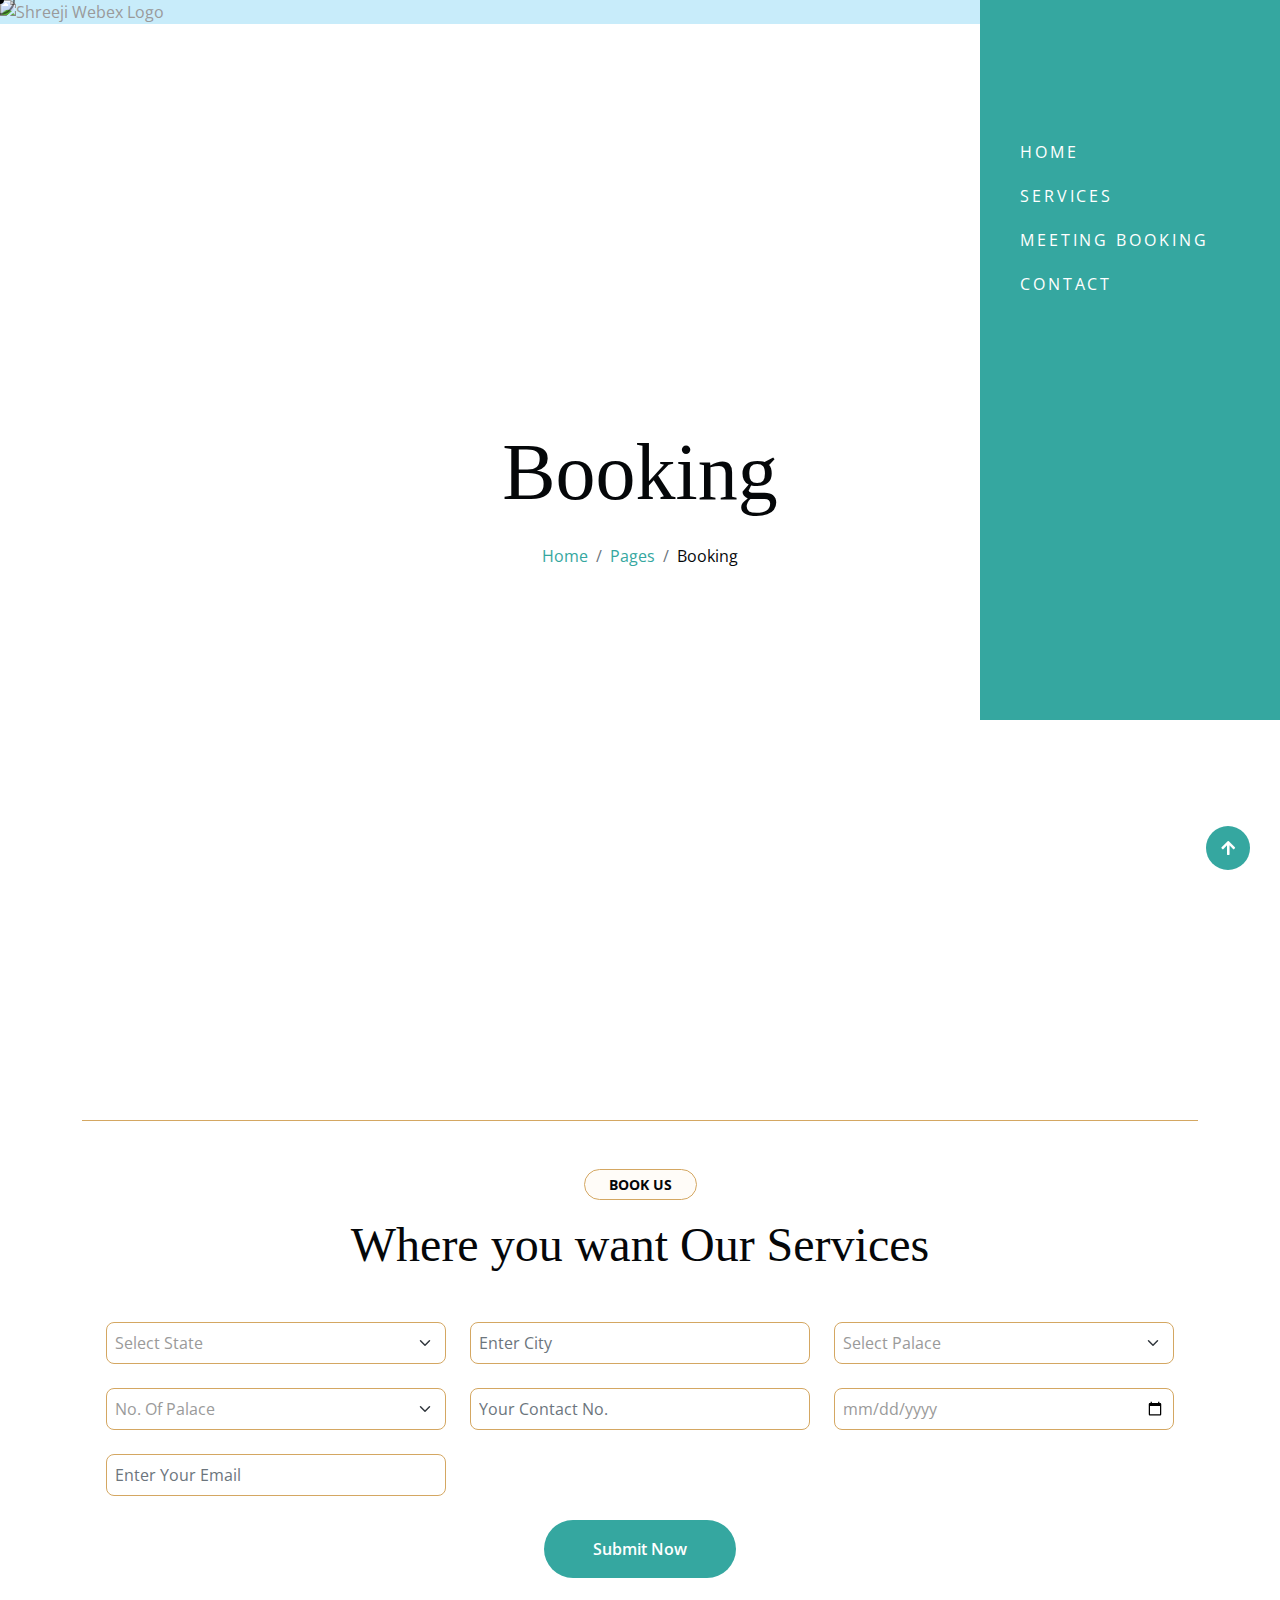
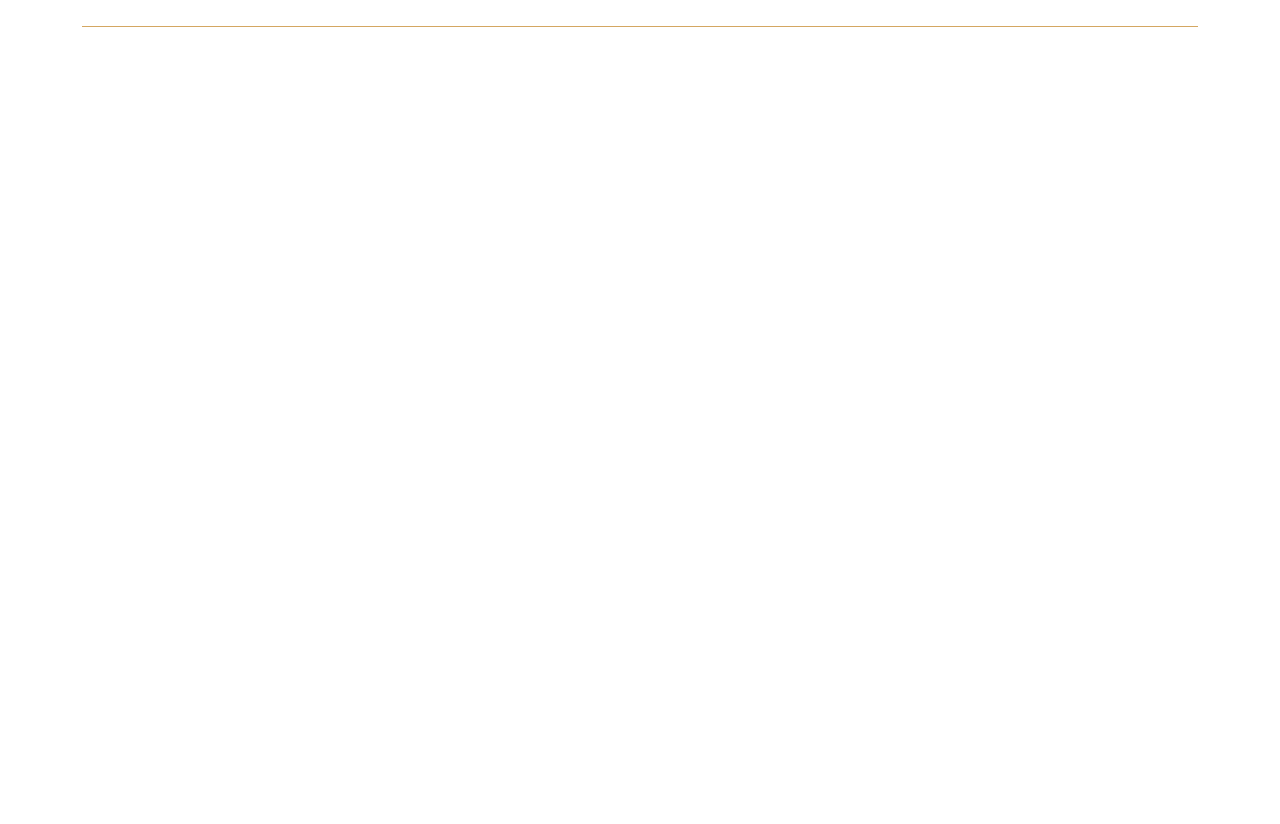
==== commit 550f99fa: "Changes in modules" ====
--- a/book.html
+++ b/book.html
@@ -182,7 +182,7 @@
 .sidebar {
     width: 300px;
     background-color: var(--primary-color);
-    height: 70vh;
+    height: 80vh;
     display: flex;
     flex-direction: column;
     padding: 40px;
@@ -383,6 +383,172 @@
 }
 
 
+/* Container for both columns */
+.container-contact {
+    display: flex;
+    justify-content: center; /* Center the content horizontally */
+    align-items: center; /* Center the content vertically */
+    padding: 20px;
+    width: 100%; /* Ensure it takes up full width */
+}
+
+/* Left Column */
+.left-column-contact {
+    display: flex;
+    flex-direction: column;
+    justify-content: center; /* Center content vertically */
+    align-items: flex-start; /* Align text to the left */
+    margin-right: 300px; /* Small gap between text and circle */
+}
+
+/* Right Column */
+.right-column-contact {
+    display: flex;
+    justify-content: center; /* Center the circle horizontally */
+    align-items: center; /* Center the circle vertically */
+    margin-left: 0; /* Ensure no margin to the left */
+}
+
+/* Media Query for Smaller Screens */
+@media (max-width: 768px) {
+    .container-contact {
+        flex-direction: column; /* Stack columns vertically on small screens */
+        justify-content: center; /* Ensure both elements are still centered */
+        align-items: center; /* Center both elements */
+    }
+
+    .left-column-contact,
+    .right-column-contact {
+        margin-right: 0; /* Remove margin to make sure there is no extra space */
+        margin-bottom: 10px; /* Add space between the text and circle */
+    }
+
+    .left-column-contact {
+        text-align: center; /* Center the text horizontally on small screens */
+    }
+
+    .right-column-contact {
+        margin-top: 10px; /* Optional: Add margin between text and circle when stacked */
+    }
+}
+
+.sub-services {
+        display: none; /* Initially hidden */
+        padding-left: 15px;
+        background-color: #35A7A0; /* White background when expanded */
+        padding: 5px;
+        border-radius: 5px;
+    }
+
+    .sidebar-sub-link {
+        display: flex; /* Flexbox for proper alignment */
+        align-items: center;
+        color: white; /* Text color inside sub-menu */
+        padding: 5px 0;
+        text-decoration: none;
+    }
+
+    .plus {
+        margin-right: 8px; /* Space between "+" and text */
+        font-weight: bold;
+        color: white;
+    }
+
+    .sidebar-sub-link:hover {
+        text-decoration: underline;
+    }
+
+    
+.contact-us-wrapper {
+    display: flex;
+    justify-content: center; /* Center the circle horizontally */
+    align-items: center;
+    margin-top: 20px; /* Optional, to give space between the rows */
+}
+
+.contact-us-circle {
+    display: flex; /* Enable flexbox */
+    align-items: center; /* Vertically center text */
+    justify-content: center; /* Horizontally center text */
+    width: 100px;
+    height: 100px;
+    background-color: #fff;
+    color: #35A7A0;
+    border: 2px solid #35A7A0;
+    border-radius: 50%;
+    font-size: 14px; /* Adjusted font size for better fit */
+    text-transform: uppercase;
+    font-weight: bold;
+    cursor: pointer;
+    transition: all 0.3s ease-in-out;
+}
+
+.contact-us-circle span {
+    display: block;
+    font-size: 12px; /* Adjust font size as needed */
+}
+
+.contact-us-circle:hover {
+    background-color: #35A7A0;
+    color: #fff;
+    transform: scale(1.1);  /* Slowly grow the size */
+}
+
+.contact-us-circle:hover span {
+    color: #fff; /* Change text color on hover */
+}
+
+
+/* Container for both columns */
+.container-contact {
+    display: flex;
+    justify-content: center; /* Center the content horizontally */
+    align-items: center; /* Center the content vertically */
+    padding: 20px;
+    width: 100%; /* Ensure it takes up full width */
+}
+
+/* Left Column */
+.left-column-contact {
+    display: flex;
+    flex-direction: column;
+    justify-content: center; /* Center content vertically */
+    align-items: flex-start; /* Align text to the left */
+    margin-right: 300px; /* Small gap between text and circle */
+}
+
+/* Right Column */
+.right-column-contact {
+    display: flex;
+    justify-content: center; /* Center the circle horizontally */
+    align-items: center; /* Center the circle vertically */
+    margin-left: 0; /* Ensure no margin to the left */
+}
+
+/* Media Query for Smaller Screens */
+@media (max-width: 768px) {
+    .container-contact {
+        flex-direction: column; /* Stack columns vertically on small screens */
+        justify-content: center; /* Ensure both elements are still centered */
+        align-items: center; /* Center both elements */
+    }
+
+    .left-column-contact,
+    .right-column-contact {
+        margin-right: 0; /* Remove margin to make sure there is no extra space */
+        margin-bottom: 10px; /* Add space between the text and circle */
+    }
+
+    .left-column-contact {
+        text-align: center; /* Center the text horizontally on small screens */
+    }
+
+    .right-column-contact {
+        margin-top: 10px; /* Optional: Add margin between text and circle when stacked */
+    }
+}
+
+
 
     </style>
     </head>
@@ -440,28 +606,37 @@
             <nav class="sidebar-nav" role="navigation" aria-label="Secondary navigation">
                 <!-- Home link -->
                 <a href="index.html" class="sidebar-link">Home</a>
-
-                <!-- Dropdown for Services -->
-                <div class="nav-item dropdown">
-                    <a href="#" class="sidebar-link dropdown-toggle" data-bs-toggle="dropdown">Services</a>
-                    <div class="dropdown-menu bg-light">
-                        <a href="Digital_marketing.html" class="dropdown-item">Digital Marketing</a>
-                        <a href="landingpage.html" class="dropdown-item">Website Landing Page</a>
-                        <a href="Social_media_management.html" class="dropdown-item">Social Media Management</a>
-                        <a href="SEO.html" class="dropdown-item">SEO</a>
-                        <a href="E-Commerce.html" class="dropdown-item">E-Commerce Digital Marketing</a>
+            
+                <!-- Services Section (Expandable) -->
+                <div class="nav-item">
+                    <a href="#" class="sidebar-link" id="servicesToggle">Services</a>
+                    <div class="sub-services" id="servicesDropdown">
+                        <a href="Digital_marketing.html" class="sidebar-sub-link"><span class="plus">+</span> Digital Marketing</a>
+                        <a href="landingpage.html" class="sidebar-sub-link"><span class="plus">+</span> Website Landing Page</a>
+                        <a href="Social_media_management.html" class="sidebar-sub-link"><span class="plus">+</span> Social Media
+                            Management</a>
+                        <a href="SEO.html" class="sidebar-sub-link"><span class="plus">+</span> SEO</a>
+                        <a href="E-Commerce.html" class="sidebar-sub-link"><span class="plus">+</span> E-Commerce Digital
+                            Marketing</a>
                     </div>
                 </div>
-
+            
                 <!-- Meeting Booking link -->
                 <a href="book.html" class="sidebar-link active">Meeting Booking</a>
-
+            
                 <!-- Contact link -->
                 <a href="contact.html" class="sidebar-link">Contact</a>
             </nav>
         </aside>
     </main>
 </div>
+<script>
+    document.getElementById("servicesToggle").addEventListener("click", function (event) {
+        event.preventDefault(); // Prevents jumping to top
+        var dropdown = document.getElementById("servicesDropdown");
+        dropdown.style.display = (dropdown.style.display === "block") ? "none" : "block";
+    });
+</script>
 
 <script>
  document.addEventListener("DOMContentLoaded", function () {
@@ -538,20 +713,47 @@
                             </div>
                             <div class="row g-4 form">
                                 <div class="col-lg-4 col-md-6">
-                                    <select class="form-select border-primary p-2" aria-label="Default select example">
-                                        <option selected>Select Country</option>
-                                        <option value="1">USA</option>
-                                        <option value="2">UK</option>
-                                        <option value="3">India</option>
+                                    <select class="form-select border-primary p-2" aria-label="Select State">
+                                        <option selected>Select State</option>
+                                        <option value="1">Andhra Pradesh</option>
+                                        <option value="2">Arunachal Pradesh</option>
+                                        <option value="3">Assam</option>
+                                        <option value="4">Bihar</option>
+                                        <option value="5">Chhattisgarh</option>
+                                        <option value="6">Goa</option>
+                                        <option value="7">Gujarat</option>
+                                        <option value="8">Haryana</option>
+                                        <option value="9">Himachal Pradesh</option>
+                                        <option value="10">Jharkhand</option>
+                                        <option value="11">Karnataka</option>
+                                        <option value="12">Kerala</option>
+                                        <option value="13">Madhya Pradesh</option>
+                                        <option value="14">Maharashtra</option>
+                                        <option value="15">Manipur</option>
+                                        <option value="16">Meghalaya</option>
+                                        <option value="17">Mizoram</option>
+                                        <option value="18">Nagaland</option>
+                                        <option value="19">Odisha</option>
+                                        <option value="20">Punjab</option>
+                                        <option value="21">Rajasthan</option>
+                                        <option value="22">Sikkim</option>
+                                        <option value="23">Tamil Nadu</option>
+                                        <option value="24">Telangana</option>
+                                        <option value="25">Tripura</option>
+                                        <option value="26">Uttar Pradesh</option>
+                                        <option value="27">Uttarakhand</option>
+                                        <option value="28">West Bengal</option>
+                                        <option value="29">Andaman and Nicobar Islands</option>
+                                        <option value="30">Chandigarh</option>
+                                        <option value="31">Dadra and Nagar Haveli and Daman and Diu</option>
+                                        <option value="32">Lakshadweep</option>
+                                        <option value="33">Delhi</option>
+                                        <option value="34">Puducherry</option>
                                     </select>
                                 </div>
+
                                 <div class="col-lg-4 col-md-6">
-                                    <select class="form-select border-primary p-2" aria-label="Default select example">
-                                        <option selected>Select City</option>
-                                        <option value="1">Depend On Country</option>
-                                        <option value="2">UK</option>
-                                        <option value="3">India</option>
-                                    </select>
+                                <input type="city" class="form-control border-primary p-2" placeholder="Enter City">
                                 </div>
                                 <div class="col-lg-4 col-md-6">
                                     <select class="form-select border-primary p-2" aria-label="Default select example">
@@ -561,14 +763,7 @@
                                         <option value="3">India</option>
                                     </select>
                                 </div>
-                                <div class="col-lg-4 col-md-6">
-                                    <select class="form-select border-primary p-2" aria-label="Default select example">
-                                        <option selected>Small Event</option>
-                                        <option value="1">Event Type</option>
-                                        <option value="2">Big Event</option>
-                                        <option value="3">Small Event</option>
-                                    </select>
-                                </div>
+                                
                                 <div class="col-lg-4 col-md-6">
                                     <select class="form-select border-primary p-2" aria-label="Default select example">
                                         <option selected>No. Of Palace</option>
@@ -580,13 +775,7 @@
                                         <option value="6">1000+</option>
                                     </select>
                                 </div>
-                                <div class="col-lg-4 col-md-6">
-                                    <select class="form-select border-primary p-2" aria-label="Default select example">
-                                        <option selected>Vegetarian</option>
-                                        <option value="1">Vegetarian</option>
-                                        <option value="2">Non Vegetarian</option>
-                                    </select>
-                                </div>
+                               
                                 <div class="col-lg-4 col-md-6">
                                     <input type="mobile" class="form-control border-primary p-2" placeholder="Your Contact No.">
                                 </div>
@@ -607,7 +796,32 @@
             </div>
         </div>
     
-<div class="container-fluid footer py-6 my-6 mb-0 wow bounceInUp" data-wow-delay="0.1s"
+<div class="text-center  wow bounceInUp" style="margin-top: 50px;" data-wow-delay="0.1s">
+    <small class="d-inline-block fw-bold text-dark text-uppercase bg-light border rounded-pill px-4 py-1 mb-3"
+        style="border-color: #35A7A0;">Contact Us</small>
+</div>
+
+<div class="container-contact">
+    <!-- Left Column -->
+
+    <div class="left-column-contact wow bounceInUp" data-wow-delay="0.1s">
+        <h2 style="font-size: 40px;">Have a project in mind?</h2>
+        <h3 style="font-size: 20px;"> Let’s get to work</h3>
+    </div>
+
+    <!-- Right Column -->
+    <div class="right-column-contact">
+        <div class="contact-us-wrapper">
+        <a href="contact.html"> <!-- Link to index.html -->
+            <div class="contact-us-circle wow bounceInUp" data-wow-delay="0.1s">
+                <span>Contact Us</span>
+            </div>
+        </a>
+        </div>
+    </div>
+</div>
+
+<div class="container-fluid footer py-5 my-6 mb-0 wow bounceInUp" data-wow-delay="0.1s"
     style="background-color: #35A7A0;">
     <div class="container">
         <div class="row d-flex justify-content-between">
--- a/css/style.css
+++ b/css/style.css
@@ -38,7 +38,7 @@
 }
 
 .py-6 {
-    padding-top: 10rem;
+    padding-top: 20rem;
     padding-bottom: 6rem;
 }
 
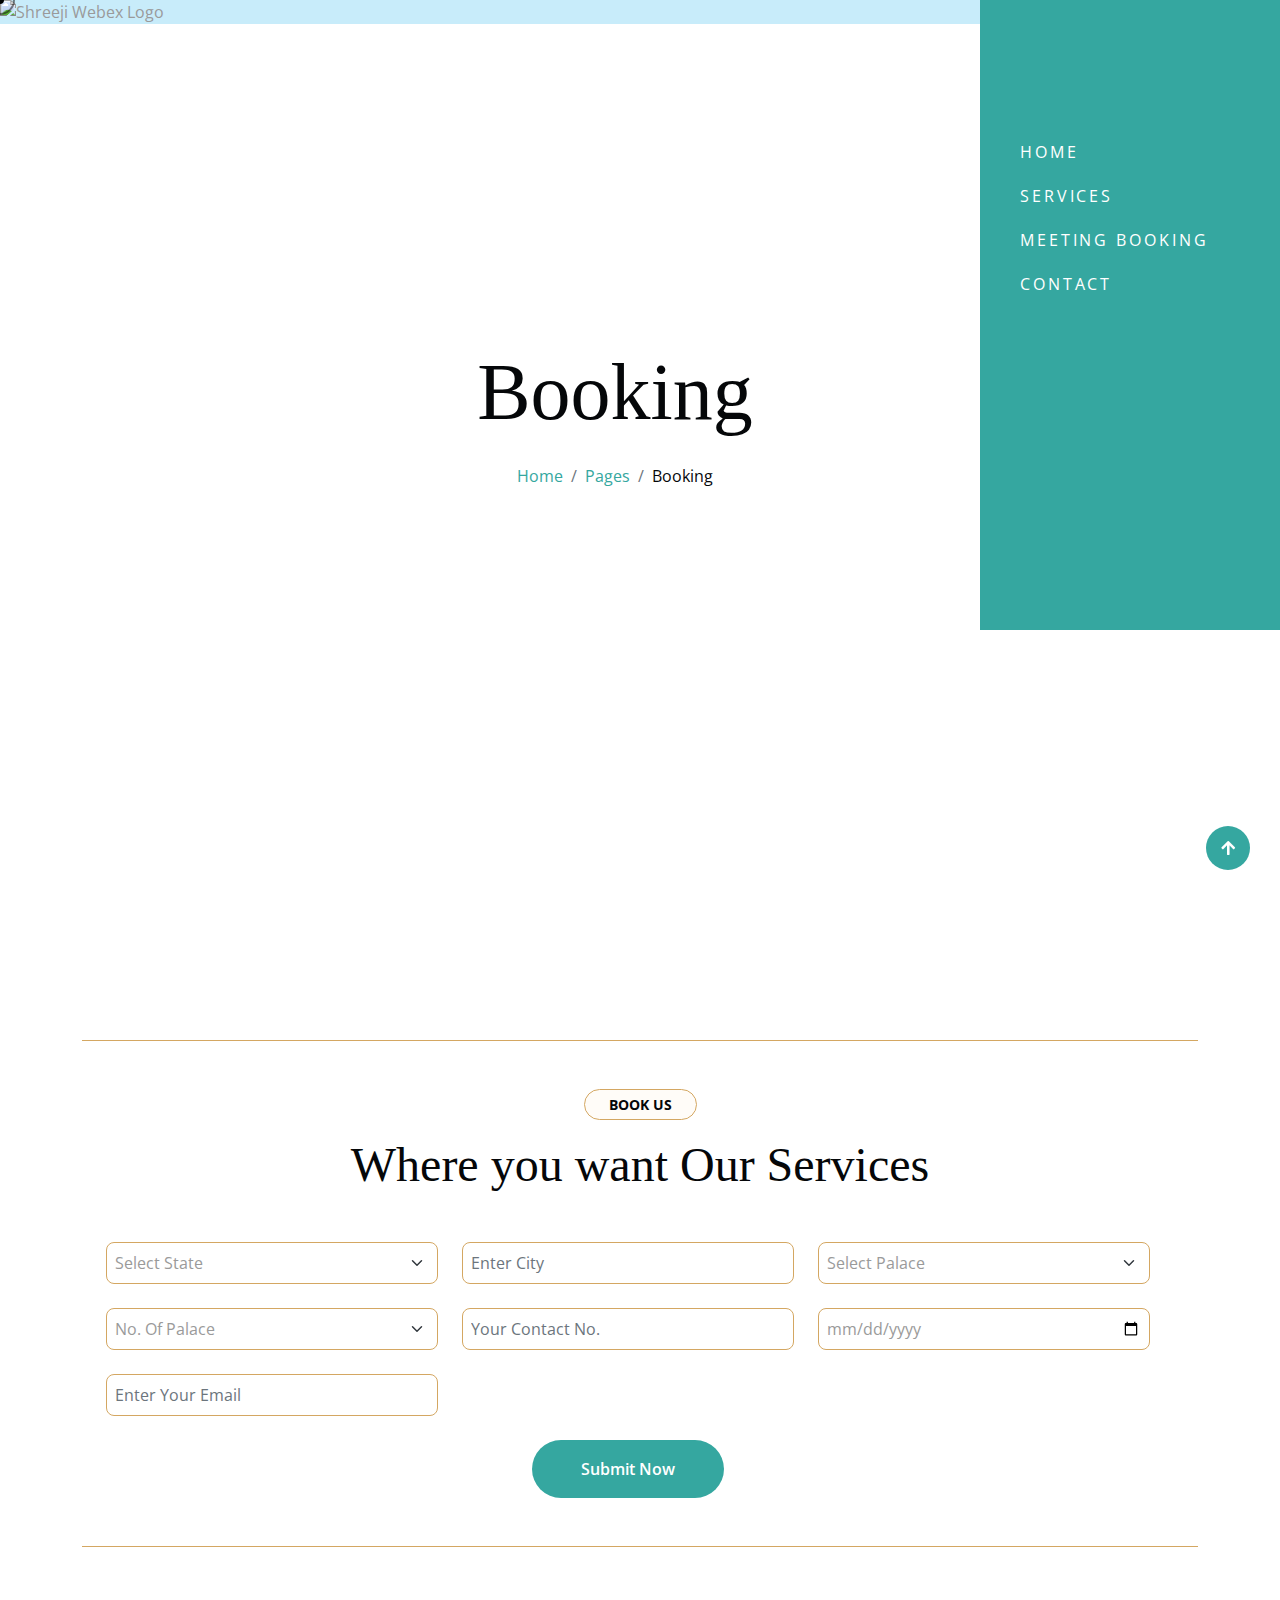
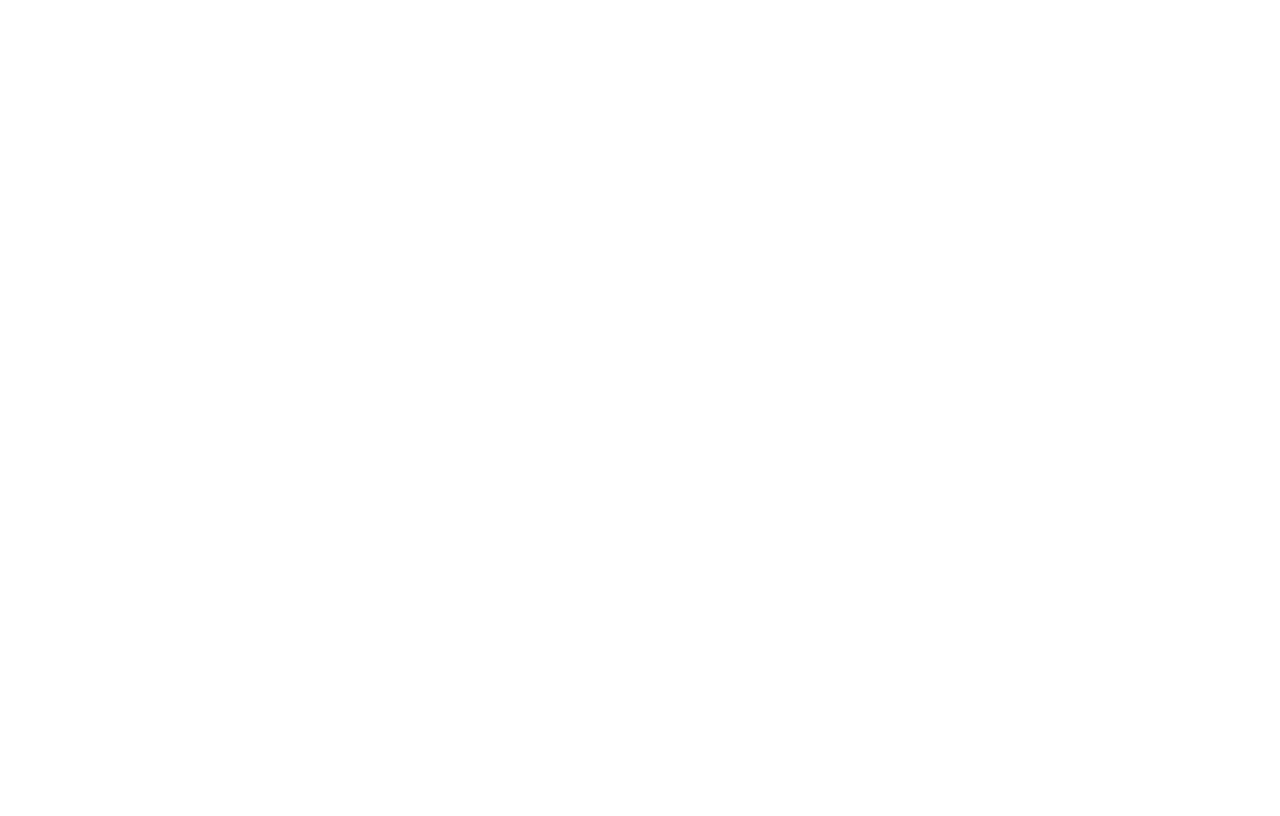
==== commit 57a6624f: "changes in scrolling screen" ====
--- a/book.html
+++ b/book.html
@@ -1,905 +1,323 @@
 <!DOCTYPE html>
 <html lang="en">
 
-    <head>
-        <meta charset="utf-8">
-        <title>CaterServ - Catering Services Website Template</title>
-        <meta content="width=device-width, initial-scale=1.0" name="viewport">
-        <meta content="" name="keywords">
-        <meta content="" name="description">
-
- 
-        <link rel="preconnect" href="https://fonts.googleapis.com">
-        <link rel="preconnect" href="https://fonts.gstatic.com" crossorigin>
-        <link href="https://fonts.googleapis.com/css2?family=Open+Sans:wght@400;600&family=Playball&display=swap" rel="stylesheet">
-
-
-        <link rel="stylesheet" href="https://use.fontawesome.com/releases/v5.15.4/css/all.css"/>
-        <link href="https://cdn.jsdelivr.net/npm/bootstrap-icons@1.4.1/font/bootstrap-icons.css" rel="stylesheet">
-
-
-        <link href="lib/animate/animate.min.css" rel="stylesheet">
-        <link href="lib/lightbox/css/lightbox.min.css" rel="stylesheet">
-        <link href="lib/owlcarousel/owl.carousel.min.css" rel="stylesheet">
-
-       
-        <link href="css/bootstrap.min.css" rel="stylesheet">
-
-        
-        <link href="css/style.css" rel="stylesheet">
-        <style>
-             body {
+<head>
+    <meta charset="utf-8">
+    <title>CaterServ - Catering Services Website Template</title>
+    <meta content="width=device-width, initial-scale=1.0" name="viewport">
+    <meta content="" name="keywords">
+    <meta content="" name="description">
+
+
+    <link rel="preconnect" href="https://fonts.googleapis.com">
+    <link rel="preconnect" href="https://fonts.gstatic.com" crossorigin>
+    <link href="https://fonts.googleapis.com/css2?family=Open+Sans:wght@400;600&family=Playball&display=swap"
+        rel="stylesheet">
+
+
+    <link rel="stylesheet" href="https://use.fontawesome.com/releases/v5.15.4/css/all.css" />
+    <link href="https://cdn.jsdelivr.net/npm/bootstrap-icons@1.4.1/font/bootstrap-icons.css" rel="stylesheet">
+
+
+    <link href="lib/animate/animate.min.css" rel="stylesheet">
+    <link href="lib/lightbox/css/lightbox.min.css" rel="stylesheet">
+    <link href="lib/owlcarousel/owl.carousel.min.css" rel="stylesheet">
+
+
+    <link href="css/bootstrap.min.css" rel="stylesheet">
+
+
+    <link href="css/style.css" rel="stylesheet">
+    <style>
+        body {
             height: 100vh;
             margin: 0;
-            
             cursor: none;
             overflow: auto;
-            
+
         }
 
-        .cursor-dot {
-            width: 8px;
-            height: 8px;
-            background-color: black;
-            border-radius: 50%;
-            position: fixed;
-            top: 0;
-            left: 0;
-            transform: translate(-50%, -50%);
-            pointer-events: none;
-            /* Ensure the cursor doesn't block mouse events */
-            z-index: 1000;
-            transition: transform 0.1s ease-out;
+       
+        .header {
+            display: flex;
+            justify-content: flex-start;
+            align-items: center;
+            padding: 0px 0px;
+            width: 100%;
+            background-color: #C8ECFA;
+            z-index: 10;
         }
 
-        .cursor-outline {
-            width: 30px;
-            height: 30px;
-            border: 2px solid hsla(0, 26%, 5%, 0.5);
-            border-radius: 50%;
-            position: fixed;
-            top: 0;
-            left: 0;
-            transform: translate(-50%, -50%);
-            pointer-events: none;
-            /* Ensure the cursor doesn't block mouse events */
-            z-index: 999;
-            transition: all 0.2s ease-out;
-        }
-
-
- :root {
-    --primary-color: #35a7a0;
-    --text-dark: #000;
-    --text-light: #fff;
-    --font-primary: "Inter", sans-serif;
-    --font-secondary: "Raleway", sans-serif;
-    --font-accent: "Sanchez", serif;
-  }
-
-  .page-wrapper {
-    width: 100%;
-    min-height: 0vh;
-    background-color: var(--text-light);
-  }
-
-.header {
-    display: flex;
-    justify-content: flex-start; /* Align the logo to the left */
-    align-items: center;
-    padding: 0px 0px;
-    width: 100%;
-    background-color: #C8ECFA;
-    z-index: 10;
-}
-
-
-  
-.brand-logo {
-    width: 400px;
-    height: auto;
-    /* Remove the position styles to allow it to scroll with the page */
-    /* position: absolute;  <-- Remove this */
-    top: 10px;
-    left: 40px;
-}
-
-  .nav-menu {
-    display: flex;
-    gap: 40px;
-    align-items: center;
-  }
-
-  .nav-link {
-    color: var(--primary-color);
-    text-transform: uppercase;
-    letter-spacing: 2.9px;
-    text-decoration: none;
-    font: 700 20px var(--font-primary);
-  }
-
-  .hero-section {
-    display: flex;
-    height: 100vh;
-  }
-
-  .hero-content {
-    flex: 1;
-    padding: 0px 100px 40px;
-    display: flex;
-    flex-direction: column;
-  }
-
-  .hero-text-wrapper {
-    margin-top: 80px;
-  }
-
-  .hero-preheading {
-    letter-spacing: 1.8px;
-    color: var(--text-dark);
-    margin-bottom: 20px;
-    font: 400 36px var(--font-secondary);
-  }
-
-  .hero-heading {
-    font-size: 45px;
-    font-weight: 700;
-    letter-spacing: 9.9px;
-    text-transform: uppercase;
-    line-height: 57px;
-    text-shadow: 0 4px 4px rgba(0, 0, 0, 0.25);
-    margin-bottom: 40px;
-  }
-
-  .hero-heading-highlight {
-    font-family: var(--font-accent);
-    color: var(--primary-color);
-  }
-
-  .hero-subheading {
-    color: var(--primary-color);
-    margin-top: 40px;
-    font: 800 36px var(--font-primary);
-  }
-
-  .cta-button {
-    background-color: var(--primary-color);
-    color: var(--text-light);
-    border: 2px solid var(--primary-color);
-    border-radius: 54px;
-    padding: 23px 35px;
-    text-transform: uppercase;
-    letter-spacing: 2.01px;
-    width: fit-content;
-    margin-top: 40px;
-    cursor: pointer;
-    font: 700 14px var(--font-primary);
-  }
-
-
-
-/* Default sidebar styles (shown on larger screens) */
-.sidebar {
-    width: 300px;
-    background-color: var(--primary-color);
-    height: 80vh;
-    display: flex;
-    flex-direction: column;
-    padding: 40px;
-    position: fixed; /* Initially fixed */
-    top: 0;
-    right: 0;
-    transition: transform 0.3s ease; /* Smooth transition for hiding/showing */
-}
-
-/* Hide sidebar when scrolling down */
-.sidebar.hide {
-    transform: translateX(100%); /* Move it off-screen */
-}
-
-/* Keep sidebar fixed on large screens */
-.sidebar.fixed {
-    position: fixed;
-}
-
-/* Sidebar Toggle Button (Small Screens) */
-.sidebar-toggle {
-    display: none;
-    position: fixed;
-    top: 20px;
-    right: 20px;
-    background-color: transparent;
-    color: black;
-    padding: 15px;
-    border-radius: 50%;
-    cursor: pointer;
-    z-index: 1001;
-    border: none;
-    font-size: 24px;
-    transition: color 0.3s ease;
-}
-
-/* Mobile styles */
-@media (max-width: 991px) {
-    .sidebar {
-        transform: translateX(100%);
-        display: block;
-        transition: transform 0.3s ease-in-out;
-    }
-
-    .sidebar.open {
-        transform: translateX(0);
-    }
-}
-
-
-.sidebar-nav {
-    display: flex;
-    flex-direction: column;
-    gap: 20px;
-    margin-top: 100px;
-}
-
-.sidebar-link {
-    color: var(--text-light);
-    text-transform: uppercase;
-    letter-spacing: 2.9px;
-    text-decoration: none;
-}
-
-  @media (max-width: 991px) {
-    .header {
-      padding: 20px;
-    }
-
-    .brand-logo {
-      position: relative;
-      top: 0;
-      left: 0;
-    }
-
-    .hero-section {
-      flex-direction: column;
-    }
-
-    .hero-preheading {
-      font-size: 30px;
-    }
-
-    .hero-heading {
-      font-size: 40px;
-      letter-spacing: 6px;
-      line-height: 50px;
-    }
-
-    .hero-subheading {
-      font-size: 30px;
-    }
-
-    .sidebar {
-      width: 100%;
-      height: auto;
-      padding: 20px;
-    }
-  }
-
-  @media (max-width: 640px) {
-    .nav-menu {
-      display: none;
-    }
-
-
-    .hero-preheading {
-      font-size: 24px;
-    }
-
-    .hero-heading {
-      font-size: 32px;
-      letter-spacing: 4px;
-      line-height: 40px;
-    }
-
-    .hero-subheading {
-      font-size: 24px;
-    }
-
-    .cta-button {
-      width: 100%;
-      text-align: center;
-    }
-  }
-
-
-
-.hero-preheading,
-.hero-subheading,
-.hero-heading,
-.cta-button {
-    opacity: 1; /* Keep other elements static */
-}
-
-.hero-heading {
-    display: flex;
-    flex-direction: row;
-    font-size: 36px;
-}
-
-.hero-heading-highlight {
-    color: #ff6600; /* Highlight the "Empowering" text */
-    text-transform: uppercase; /* Ensure highlight is uppercase */
-}
-
-.typewriter-text {
-    display: inline-block;
-    overflow: hidden;
-    white-space: nowrap;
-    width: 0;
-    border-right: 2px solid #000;
-    font-size: 36px;
-    text-transform: uppercase; /* Make the text uppercase */
-    animation: typing 4s steps(30) infinite, blink 0.75s step-end infinite;
-}
-
-.typewriter-text span {
-    display: inline-block;
-}
-
-.hero-subheading {
-    margin-top: 20px;
-    font-size: 24px;
-    font-weight: 500;
-}
-
-.cta-button {
-    margin-top: 30px;
-    padding: 12px 24px;
-    font-size: 16px;
-    cursor: pointer;
-    transition: background-color 0.3s ease;
-}
-
-.cta-button:hover {
-    background-color: #ff6600;
-    color: white;
-}
-
-@keyframes typing {
-    0% {
-        width: 0;
-    }
-    100% {
-        width: 100%;
-    }
-}
-
-@keyframes blink {
-    50% {
-        border-color: transparent;
-    }
-}
-
-.sidebar.hidden {
-    transform: translateX(100%); /* Hide sidebar when not in view */
-}
-
-
-/* Container for both columns */
-.container-contact {
-    display: flex;
-    justify-content: center; /* Center the content horizontally */
-    align-items: center; /* Center the content vertically */
-    padding: 20px;
-    width: 100%; /* Ensure it takes up full width */
-}
-
-/* Left Column */
-.left-column-contact {
-    display: flex;
-    flex-direction: column;
-    justify-content: center; /* Center content vertically */
-    align-items: flex-start; /* Align text to the left */
-    margin-right: 300px; /* Small gap between text and circle */
-}
-
-/* Right Column */
-.right-column-contact {
-    display: flex;
-    justify-content: center; /* Center the circle horizontally */
-    align-items: center; /* Center the circle vertically */
-    margin-left: 0; /* Ensure no margin to the left */
-}
-
-/* Media Query for Smaller Screens */
-@media (max-width: 768px) {
-    .container-contact {
-        flex-direction: column; /* Stack columns vertically on small screens */
-        justify-content: center; /* Ensure both elements are still centered */
-        align-items: center; /* Center both elements */
-    }
-
-    .left-column-contact,
-    .right-column-contact {
-        margin-right: 0; /* Remove margin to make sure there is no extra space */
-        margin-bottom: 10px; /* Add space between the text and circle */
-    }
-
-    .left-column-contact {
-        text-align: center; /* Center the text horizontally on small screens */
-    }
-
-    .right-column-contact {
-        margin-top: 10px; /* Optional: Add margin between text and circle when stacked */
-    }
-}
-
-.sub-services {
-        display: none; /* Initially hidden */
-        padding-left: 15px;
-        background-color: #35A7A0; /* White background when expanded */
-        padding: 5px;
-        border-radius: 5px;
-    }
-
-    .sidebar-sub-link {
-        display: flex; /* Flexbox for proper alignment */
-        align-items: center;
-        color: white; /* Text color inside sub-menu */
-        padding: 5px 0;
-        text-decoration: none;
-    }
-
-    .plus {
-        margin-right: 8px; /* Space between "+" and text */
-        font-weight: bold;
-        color: white;
-    }
-
-    .sidebar-sub-link:hover {
-        text-decoration: underline;
-    }
-
-    
-.contact-us-wrapper {
-    display: flex;
-    justify-content: center; /* Center the circle horizontally */
-    align-items: center;
-    margin-top: 20px; /* Optional, to give space between the rows */
-}
-
-.contact-us-circle {
-    display: flex; /* Enable flexbox */
-    align-items: center; /* Vertically center text */
-    justify-content: center; /* Horizontally center text */
-    width: 100px;
-    height: 100px;
-    background-color: #fff;
-    color: #35A7A0;
-    border: 2px solid #35A7A0;
-    border-radius: 50%;
-    font-size: 14px; /* Adjusted font size for better fit */
-    text-transform: uppercase;
-    font-weight: bold;
-    cursor: pointer;
-    transition: all 0.3s ease-in-out;
-}
-
-.contact-us-circle span {
-    display: block;
-    font-size: 12px; /* Adjust font size as needed */
-}
-
-.contact-us-circle:hover {
-    background-color: #35A7A0;
-    color: #fff;
-    transform: scale(1.1);  /* Slowly grow the size */
-}
-
-.contact-us-circle:hover span {
-    color: #fff; /* Change text color on hover */
-}
-
-
-/* Container for both columns */
-.container-contact {
-    display: flex;
-    justify-content: center; /* Center the content horizontally */
-    align-items: center; /* Center the content vertically */
-    padding: 20px;
-    width: 100%; /* Ensure it takes up full width */
-}
-
-/* Left Column */
-.left-column-contact {
-    display: flex;
-    flex-direction: column;
-    justify-content: center; /* Center content vertically */
-    align-items: flex-start; /* Align text to the left */
-    margin-right: 300px; /* Small gap between text and circle */
-}
-
-/* Right Column */
-.right-column-contact {
-    display: flex;
-    justify-content: center; /* Center the circle horizontally */
-    align-items: center; /* Center the circle vertically */
-    margin-left: 0; /* Ensure no margin to the left */
-}
-
-/* Media Query for Smaller Screens */
-@media (max-width: 768px) {
-    .container-contact {
-        flex-direction: column; /* Stack columns vertically on small screens */
-        justify-content: center; /* Ensure both elements are still centered */
-        align-items: center; /* Center both elements */
-    }
-
-    .left-column-contact,
-    .right-column-contact {
-        margin-right: 0; /* Remove margin to make sure there is no extra space */
-        margin-bottom: 10px; /* Add space between the text and circle */
-    }
-
-    .left-column-contact {
-        text-align: center; /* Center the text horizontally on small screens */
-    }
-
-    .right-column-contact {
-        margin-top: 10px; /* Optional: Add margin between text and circle when stacked */
-    }
-}
-
-
-
+
+
+     
     </style>
-    </head>
-    
-    <body>
-        <div class="cursor-dot"></div>
-        <div class="cursor-outline"></div>
-        <script>
-            const cursorDot = document.querySelector(".cursor-dot");
-            const cursorOutline = document.querySelector(".cursor-outline");
-
-            window.addEventListener("mousemove", function (e) {
-                const posX = e.clientX;
-                const posY = e.clientY;
-
-                cursorDot.style.left = `${posX}px`;
-                cursorDot.style.top = `${posY}px`;
-
-                
-                cursorOutline.style.left = `${posX}px`;
-                cursorOutline.style.top = `${posY}px`;
-            });
-        </script>
-     
-        <div id="spinner" class="show w-100 vh-100 bg-white position-fixed translate-middle top-50 start-50  d-flex align-items-center justify-content-center">
-            <div class="spinner-grow text-primary" role="status"></div>
-        </div>
-    
-<div class="page-wrapper">
-    <header class="header">
-        <img src="https://cdn.builder.io/api/v1/image/assets/TEMP/59056c651bf7266f0b5cee6140203da080f2a9d7cd966f598163ac1c42193d77?apiKey=c1ecf55aff194658951953bc763cb953&"
-            alt="Shreeji Webex Logo" class="brand-logo">
-
-
-    </header>
-
-    <main class="">
-
-        <div class="hero-content">
-            <div class="hero-text-wrapper">
-                <div class="container-fluid  py-6 my-6 mt-0" >
-                    <div class="container text-center animated bounceInDown">
-                        <h1 class="display-1 mb-4">Booking</h1>
-                        <ol class="breadcrumb justify-content-center mb-0 animated bounceInDown">
-                            <li class="breadcrumb-item"><a href="#" style="color: #35A7A0;">Home</a></li>
-                            <li class="breadcrumb-item"><a href="#" style="color: #35A7A0;">Pages</a></li>
-                            <li class="breadcrumb-item text-dark" aria-current="page">Booking</li>
-                        </ol>
-                    </div>
-                </div>
-            </div>
-        </div>
-
-        <aside class="sidebar">
-            <nav class="sidebar-nav" role="navigation" aria-label="Secondary navigation">
-                <!-- Home link -->
-                <a href="index.html" class="sidebar-link">Home</a>
-            
-                <!-- Services Section (Expandable) -->
-                <div class="nav-item">
-                    <a href="#" class="sidebar-link" id="servicesToggle">Services</a>
-                    <div class="sub-services" id="servicesDropdown">
-                        <a href="Digital_marketing.html" class="sidebar-sub-link"><span class="plus">+</span> Digital Marketing</a>
-                        <a href="landingpage.html" class="sidebar-sub-link"><span class="plus">+</span> Website Landing Page</a>
-                        <a href="Social_media_management.html" class="sidebar-sub-link"><span class="plus">+</span> Social Media
-                            Management</a>
-                        <a href="SEO.html" class="sidebar-sub-link"><span class="plus">+</span> SEO</a>
-                        <a href="E-Commerce.html" class="sidebar-sub-link"><span class="plus">+</span> E-Commerce Digital
-                            Marketing</a>
-                    </div>
-                </div>
-            
-                <!-- Meeting Booking link -->
-                <a href="book.html" class="sidebar-link active">Meeting Booking</a>
-            
-                <!-- Contact link -->
-                <a href="contact.html" class="sidebar-link">Contact</a>
-            </nav>
-        </aside>
-    </main>
-</div>
-<script>
-    document.getElementById("servicesToggle").addEventListener("click", function (event) {
-        event.preventDefault(); // Prevents jumping to top
-        var dropdown = document.getElementById("servicesDropdown");
-        dropdown.style.display = (dropdown.style.display === "block") ? "none" : "block";
-    });
-</script>
-
-<script>
- document.addEventListener("DOMContentLoaded", function () {
-        const sidebar = document.querySelector(".sidebar");
-        const sidebarToggle = document.createElement("button"); // Create the toggle button
-        sidebarToggle.textContent = "☰"; // Hamburger icon
-        sidebarToggle.classList.add("sidebar-toggle");
-        document.body.appendChild(sidebarToggle); // Append the button to the body
-
-        let lastScrollTop = 0;
-
-        // Function to check screen size and display sidebar toggle
-        function checkScreenSize() {
-            if (window.innerWidth <= 991) {
-                sidebar.classList.remove("fixed");
-                sidebarToggle.style.display = "block"; // Show toggle button
-            } else {
-                sidebar.classList.add("fixed");
-                sidebarToggle.style.display = "none"; // Hide toggle button on larger screens
-            }
-        }
-
-        checkScreenSize();
-        window.addEventListener("resize", checkScreenSize);
-
-        // Function to handle scroll behavior
-        window.addEventListener("scroll", function () {
-            let scrollTop = window.scrollY;
-            let heroRect = document.querySelector(".hero-content").getBoundingClientRect();
-
-            // Prevent sidebar show/hide behavior based on scroll on small screens
-            if (window.innerWidth > 991) {
-                if (heroRect.top >= 0 && heroRect.bottom <= window.innerHeight) {
-                    // Hero section is visible, show sidebar
-                    sidebar.classList.add("fixed");
-                    sidebar.classList.remove("hidden");
-                } else {
-                    // Hero section is not visible, handle scroll direction
-                    if (scrollTop > lastScrollTop) {
-                        // Scrolling down, hide sidebar
-                        sidebar.classList.add("hidden");
-                    } else {
-                        // Scrolling up, show sidebar when hero section is back in view
-                        if (heroRect.top >= 0) {
-                            sidebar.classList.remove("hidden");
-                        }
-                    }
-                }
-                lastScrollTop = scrollTop <= 0 ? 0 : scrollTop; // Prevent negative scroll value
-            }
+</head>
+
+<body>
+    <div class="cursor-dot"></div>
+    <div class="cursor-outline"></div>
+    <script>
+        const cursorDot = document.querySelector(".cursor-dot");
+        const cursorOutline = document.querySelector(".cursor-outline");
+
+        window.addEventListener("mousemove", function (e) {
+            const posX = e.clientX;
+            const posY = e.clientY;
+
+            cursorDot.style.left = `${posX}px`;
+            cursorDot.style.top = `${posY}px`;
+
+
+            cursorOutline.style.left = `${posX}px`;
+            cursorOutline.style.top = `${posY}px`;
         });
-
-        // Toggle sidebar visibility on mobile screens (if sidebar is hidden or shown)
-        sidebarToggle.addEventListener("click", function () {
-            sidebar.classList.toggle("open");
-        });
-    });
-
-
-
-</script>
-
-    
-
-        <div class="container-fluid contact py-6 wow bounceInUp" data-wow-delay="0.1s">
-            <div class="container">
-                <div class="row g-0">
-                   
-                    <div class="col-12">
-                        <div class="border-bottom border-top border-primary  py-5 px-4">
-                            <div class="text-center">
-                                <small class="d-inline-block fw-bold text-dark text-uppercase bg-light border border-primary rounded-pill px-4 py-1 mb-3">Book Us</small>
-                                <h1 class="display-5 mb-5">Where you want Our Services</h1>
-                            </div>
-                            <div class="row g-4 form">
-                                <div class="col-lg-4 col-md-6">
-                                    <select class="form-select border-primary p-2" aria-label="Select State">
-                                        <option selected>Select State</option>
-                                        <option value="1">Andhra Pradesh</option>
-                                        <option value="2">Arunachal Pradesh</option>
-                                        <option value="3">Assam</option>
-                                        <option value="4">Bihar</option>
-                                        <option value="5">Chhattisgarh</option>
-                                        <option value="6">Goa</option>
-                                        <option value="7">Gujarat</option>
-                                        <option value="8">Haryana</option>
-                                        <option value="9">Himachal Pradesh</option>
-                                        <option value="10">Jharkhand</option>
-                                        <option value="11">Karnataka</option>
-                                        <option value="12">Kerala</option>
-                                        <option value="13">Madhya Pradesh</option>
-                                        <option value="14">Maharashtra</option>
-                                        <option value="15">Manipur</option>
-                                        <option value="16">Meghalaya</option>
-                                        <option value="17">Mizoram</option>
-                                        <option value="18">Nagaland</option>
-                                        <option value="19">Odisha</option>
-                                        <option value="20">Punjab</option>
-                                        <option value="21">Rajasthan</option>
-                                        <option value="22">Sikkim</option>
-                                        <option value="23">Tamil Nadu</option>
-                                        <option value="24">Telangana</option>
-                                        <option value="25">Tripura</option>
-                                        <option value="26">Uttar Pradesh</option>
-                                        <option value="27">Uttarakhand</option>
-                                        <option value="28">West Bengal</option>
-                                        <option value="29">Andaman and Nicobar Islands</option>
-                                        <option value="30">Chandigarh</option>
-                                        <option value="31">Dadra and Nagar Haveli and Daman and Diu</option>
-                                        <option value="32">Lakshadweep</option>
-                                        <option value="33">Delhi</option>
-                                        <option value="34">Puducherry</option>
-                                    </select>
-                                </div>
-
-                                <div class="col-lg-4 col-md-6">
-                                <input type="city" class="form-control border-primary p-2" placeholder="Enter City">
-                                </div>
-                                <div class="col-lg-4 col-md-6">
-                                    <select class="form-select border-primary p-2" aria-label="Default select example">
-                                        <option selected>Select Palace</option>
-                                        <option value="1">Depend On Country</option>
-                                        <option value="2">UK</option>
-                                        <option value="3">India</option>
-                                    </select>
-                                </div>
-                                
-                                <div class="col-lg-4 col-md-6">
-                                    <select class="form-select border-primary p-2" aria-label="Default select example">
-                                        <option selected>No. Of Palace</option>
-                                        <option value="1">100-200</option>
-                                        <option value="2">300-400</option>
-                                        <option value="3">500-600</option>
-                                        <option value="4">700-800</option>
-                                        <option value="5">900-1000</option>
-                                        <option value="6">1000+</option>
-                                    </select>
-                                </div>
-                               
-                                <div class="col-lg-4 col-md-6">
-                                    <input type="mobile" class="form-control border-primary p-2" placeholder="Your Contact No.">
-                                </div>
-                                <div class="col-lg-4 col-md-6">
-                                    <input type="date" class="form-control border-primary p-2" placeholder="Select Date">
-                                </div>
-                                <div class="col-lg-4 col-md-6">
-                                    <input type="email" class="form-control border-primary p-2" placeholder="Enter Your Email">
-                                </div>
-                                <div class="col-12 text-center">
-                                    <button type="submit" class="btn  px-5 py-3 rounded-pill" style="background-color: #35A7A0; color: white;" >Submit Now</button>
-                                </div>
-                            </div>
-                        </div>
-                    </div>
-                    
-                </div>
-            </div>
-        </div>
-    
-<div class="text-center  wow bounceInUp" style="margin-top: 50px;" data-wow-delay="0.1s">
-    <small class="d-inline-block fw-bold text-dark text-uppercase bg-light border rounded-pill px-4 py-1 mb-3"
-        style="border-color: #35A7A0;">Contact Us</small>
-</div>
-
-<div class="container-contact">
-    <!-- Left Column -->
-
-    <div class="left-column-contact wow bounceInUp" data-wow-delay="0.1s">
-        <h2 style="font-size: 40px;">Have a project in mind?</h2>
-        <h3 style="font-size: 20px;"> Let’s get to work</h3>
+    </script>
+
+    <div id="spinner"
+        class="show w-100 vh-100 bg-white position-fixed translate-middle top-50 start-50  d-flex align-items-center justify-content-center">
+        <div class="spinner-grow text-primary" role="status"></div>
     </div>
 
-    <!-- Right Column -->
-    <div class="right-column-contact">
-        <div class="contact-us-wrapper">
-        <a href="contact.html"> <!-- Link to index.html -->
-            <div class="contact-us-circle wow bounceInUp" data-wow-delay="0.1s">
-                <span>Contact Us</span>
-            </div>
-        </a>
-        </div>
-    </div>
-</div>
-
-<div class="container-fluid footer py-5 my-6 mb-0 wow bounceInUp" data-wow-delay="0.1s"
-    style="background-color: #35A7A0;">
-    <div class="container">
-        <div class="row d-flex justify-content-between">
-            <div class="col-lg-3 col-md-6 d-flex">
-                <div class="footer-item">
-                    <h4 class="" style="color: white; text-transform: uppercase; letter-spacing: 5px;">Shreeji<span
-                            class="text-dark">webEx</span></h4>
-                    <p class="lh-lg mb-4" style="color: white;">Welcome to shreeji webex, your trusted partner in
-                        navigating the digital landscape. We are a full-service digital marketing agency dedicated to
-                        driving growth and success for businesses of all sizes.</p>
-                </div>
-            </div>
-            <div class="col-lg-2 col-md-6 d-flex">
-                <div class="footer-item">
-                    <h4 class="mb-4" style="color: white;">Service</h4>
-                    <div class="d-flex flex-column align-items-start">
-                        <a class="mb-3" href="index.html" style="color: white;"><i class="fa fa-check me-2"
-                                style="color: white;"></i>Home</a>
-                        <a class="mb-3" href="Digital_marketing.html" style="color: white;"><i class="fa fa-check me-2"
-                                style="color: white;"></i>Service</a>
-                        <a class="mb-3" href="book.html" style="color: white;"><i class="fa fa-check me-2"
-                                style="color: white;"></i>Meeting Booking</a>
-                        <a class="mb-3" href="contact.html" style="color: white;"><i class="fa fa-check me-2"
-                                style="color: white;"></i>Contact Us</a>
-                    </div>
-                </div>
-            </div>
-            <div class="col-lg-2 col-md-6 d-flex">
-                <div class="footer-item">
-                    <h4 class="mb-4" style="color: white;">Contact Us</h4>
-                    <div class="d-flex flex-column align-items-start">
-                        <p class="d-flex align-items-center" style="color: white;">
-                            <i class="fa fa-map-marker-alt me-2" style="color: white;"></i>
-                            30-31 Gokul park-3, Utarn, Surat, Gujarat -394105
-                        </p>
-                        <p class="d-flex align-items-center" style="color: white;">
-                            <i class="fa fa-phone-alt me-2" style="color: white;"></i>
-                            +91 9512890864
-                        </p>
-                        <p class="d-flex align-items-center" style="color: white;">
-                            <i class="fas fa-envelope me-2" style="color: white;"></i>
-                            support@shreejiwebex.com
-                        </p>
-                        <p class="d-flex align-items-center" style="color: white;">
-                            <i class="fa fa-clock me-2" style="color: white;"></i>
-                            24/7 Hours Service
-                        </p>
-                    </div>
-                </div>
-            </div>
-            <div class="col-lg-2 col-md-4 d-flex">
-                <div class="footer-item">
-                    <h4 class="mb-4" style="color: white;">Social Media</h4>
-                    <div class="row g-2">
-                        <div class="footer-icon d-flex">
-                            <a class="btn btn-sm-square me-2 rounded-circle d-flex align-items-center justify-content-center"
-                                href="" style="background-color: white;"><i class="fab fa-twitter"></i></a>
-                            <a href="#"
-                                class="btn btn-sm-square me-2 rounded-circle d-flex align-items-center justify-content-center"
-                                style="background-color: white;"><i class="fab fa-instagram"></i></a>
-                            <a href="#"
-                                class="btn btn-sm-square rounded-circle d-flex align-items-center justify-content-center"
-                                style="background-color: white;"><i class="fab fa-linkedin-in"></i></a>
+    <div class="page-wrapper">
+        <header class="header">
+            <img src="https://cdn.builder.io/api/v1/image/assets/TEMP/59056c651bf7266f0b5cee6140203da080f2a9d7cd966f598163ac1c42193d77?apiKey=c1ecf55aff194658951953bc763cb953&"
+                alt="Shreeji Webex Logo" class="brand-logo">
+
+
+        </header>
+
+        <main class="">
+
+            <div class="hero-content">
+                <div class="hero-text-wrapper">
+                    <div class="container-fluid  py-6 my-6 mt-0">
+                        <div class="container text-center animated bounceInDown">
+                            <h1 class="display-1 mb-4">Booking</h1>
+                            <ol class="breadcrumb justify-content-center mb-0 animated bounceInDown">
+                                <li class="breadcrumb-item"><a href="#" style="color: #35A7A0;">Home</a></li>
+                                <li class="breadcrumb-item"><a href="#" style="color: #35A7A0;">Pages</a></li>
+                                <li class="breadcrumb-item text-dark" aria-current="page">Booking</li>
+                            </ol>
                         </div>
                     </div>
                 </div>
             </div>
+
+            <aside class="sidebar">
+                <nav class="sidebar-nav" role="navigation" aria-label="Secondary navigation">
+                 
+                    <a href="index.html" class="sidebar-link">Home</a>
+
+                  
+                    <div class="nav-item">
+                        <a href="#" class="sidebar-link" id="servicesToggle">Services</a>
+                        <div class="sub-services" id="servicesDropdown">
+                            <a href="Digital_marketing.html" class="sidebar-sub-link"><span class="plus">+</span>
+                                Digital Marketing</a>
+                            <a href="landingpage.html" class="sidebar-sub-link"><span class="plus">+</span> Website
+                                Landing Page</a>
+                            <a href="Social_media_management.html" class="sidebar-sub-link"><span class="plus">+</span>
+                                Social Media
+                                Management</a>
+                            <a href="SEO.html" class="sidebar-sub-link"><span class="plus">+</span> SEO</a>
+                            <a href="E-Commerce.html" class="sidebar-sub-link"><span class="plus">+</span> E-Commerce
+                                Digital
+                                Marketing</a>
+                        </div>
+                    </div>
+
+                   
+                    <a href="book.html" class="sidebar-link active">Meeting Booking</a>
+
+                 
+                    <a href="contact.html" class="sidebar-link">Contact</a>
+                </nav>
+            </aside>
+        </main>
+    </div>
+    <script>
+        document.getElementById("servicesToggle").addEventListener("click", function (event) {
+            event.preventDefault();
+            var dropdown = document.getElementById("servicesDropdown");
+            dropdown.style.display = (dropdown.style.display === "block") ? "none" : "block";
+        });
+    </script>
+
+    <script>
+        document.addEventListener("DOMContentLoaded", function () {
+            const sidebar = document.querySelector(".sidebar");
+            const sidebarToggle = document.createElement("button"); 
+            sidebarToggle.textContent = "☰"; 
+            sidebarToggle.classList.add("sidebar-toggle");
+            document.body.appendChild(sidebarToggle); 
+
+            let lastScrollTop = 0;
+
+           
+            function checkScreenSize() {
+                if (window.innerWidth <= 991) {
+                    sidebar.classList.remove("fixed");
+                    sidebarToggle.style.display = "block"; 
+                } else {
+                    sidebar.classList.add("fixed");
+                    sidebarToggle.style.display = "none"; 
+                }
+            }
+
+            checkScreenSize();
+            window.addEventListener("resize", checkScreenSize);
+
+         
+            window.addEventListener("scroll", function () {
+                let scrollTop = window.scrollY;
+                let heroRect = document.querySelector(".hero-content").getBoundingClientRect();
+
+               
+                if (window.innerWidth > 991) {
+                    if (heroRect.top >= 0 && heroRect.bottom <= window.innerHeight) {
+                        
+                        sidebar.classList.add("fixed");
+                        sidebar.classList.remove("hidden");
+                    } else {
+                       
+                        if (scrollTop > lastScrollTop) {
+                           
+                            sidebar.classList.add("hidden");
+                        } else {
+                            
+                            if (heroRect.top >= 0) {
+                                sidebar.classList.remove("hidden");
+                            }
+                        }
+                    }
+                    lastScrollTop = scrollTop <= 0 ? 0 : scrollTop; 
+                }
+            });
+
+           
+            sidebarToggle.addEventListener("click", function () {
+                sidebar.classList.toggle("open");
+            });
+        });
+
+
+
+    </script>
+
+
+
+    <div class="container-fluid contact py-6 wow bounceInUp" data-wow-delay="0.1s">
+        <div class="container">
+            <div class="row g-0">
+
+                <div class="col-12">
+                    <div class="border-bottom border-top border-primary  py-5 px-4">
+                        <div class="text-center">
+                            <small
+                                class="d-inline-block fw-bold text-dark text-uppercase bg-light border border-primary rounded-pill px-4 py-1 mb-3">Book
+                                Us</small>
+                            <h1 class="display-5 mb-5">Where you want Our Services</h1>
+                        </div>
+                        <div class="row g-4 form">
+                            <div class="col-lg-4 col-md-6">
+                                <select class="form-select border-primary p-2" aria-label="Select State">
+                                    <option selected>Select State</option>
+                                    <option value="1">Andhra Pradesh</option>
+                                    <option value="2">Arunachal Pradesh</option>
+                                    <option value="3">Assam</option>
+                                    <option value="4">Bihar</option>
+                                    <option value="5">Chhattisgarh</option>
+                                    <option value="6">Goa</option>
+                                    <option value="7">Gujarat</option>
+                                    <option value="8">Haryana</option>
+                                    <option value="9">Himachal Pradesh</option>
+                                    <option value="10">Jharkhand</option>
+                                    <option value="11">Karnataka</option>
+                                    <option value="12">Kerala</option>
+                                    <option value="13">Madhya Pradesh</option>
+                                    <option value="14">Maharashtra</option>
+                                    <option value="15">Manipur</option>
+                                    <option value="16">Meghalaya</option>
+                                    <option value="17">Mizoram</option>
+                                    <option value="18">Nagaland</option>
+                                    <option value="19">Odisha</option>
+                                    <option value="20">Punjab</option>
+                                    <option value="21">Rajasthan</option>
+                                    <option value="22">Sikkim</option>
+                                    <option value="23">Tamil Nadu</option>
+                                    <option value="24">Telangana</option>
+                                    <option value="25">Tripura</option>
+                                    <option value="26">Uttar Pradesh</option>
+                                    <option value="27">Uttarakhand</option>
+                                    <option value="28">West Bengal</option>
+                                    <option value="29">Andaman and Nicobar Islands</option>
+                                    <option value="30">Chandigarh</option>
+                                    <option value="31">Dadra and Nagar Haveli and Daman and Diu</option>
+                                    <option value="32">Lakshadweep</option>
+                                    <option value="33">Delhi</option>
+                                    <option value="34">Puducherry</option>
+                                </select>
+                            </div>
+
+                            <div class="col-lg-4 col-md-6">
+                                <input type="city" class="form-control border-primary p-2" placeholder="Enter City">
+                            </div>
+                            <div class="col-lg-4 col-md-6">
+                                <select class="form-select border-primary p-2" aria-label="Default select example">
+                                    <option selected>Select Palace</option>
+                                    <option value="1">Depend On Country</option>
+                                    <option value="2">UK</option>
+                                    <option value="3">India</option>
+                                </select>
+                            </div>
+
+                            <div class="col-lg-4 col-md-6">
+                                <select class="form-select border-primary p-2" aria-label="Default select example">
+                                    <option selected>No. Of Palace</option>
+                                    <option value="1">100-200</option>
+                                    <option value="2">300-400</option>
+                                    <option value="3">500-600</option>
+                                    <option value="4">700-800</option>
+                                    <option value="5">900-1000</option>
+                                    <option value="6">1000+</option>
+                                </select>
+                            </div>
+
+                            <div class="col-lg-4 col-md-6">
+                                <input type="mobile" class="form-control border-primary p-2"
+                                    placeholder="Your Contact No.">
+                            </div>
+                            <div class="col-lg-4 col-md-6">
+                                <input type="date" class="form-control border-primary p-2" placeholder="Select Date">
+                            </div>
+                            <div class="col-lg-4 col-md-6">
+                                <input type="email" class="form-control border-primary p-2"
+                                    placeholder="Enter Your Email">
+                            </div>
+                            <div class="col-12 text-center">
+                                <button type="submit" class="btn  px-5 py-3 rounded-pill"
+                                    style="background-color: #35A7A0; color: white;">Submit Now</button>
+                            </div>
+                        </div>
+                    </div>
+                </div>
+
+            </div>
         </div>
     </div>
-</div>
-       
-       
-       
+
+    <special-contactus></special-contactus>
+
+    <special-footer></special-footer>
+    <script src="Componets.js"></script>
+
+
     <a href="#" class="btn btn-md-square rounded-circle back-to-top d-flex align-items-center justify-content-center"
         style="background-color: #35A7A0;"><i class="fa fa-arrow-up" style="color: white;" ;></i></a>
 
-        
-   
+
+
     <script src="https://ajax.googleapis.com/ajax/libs/jquery/1.12.4/jquery.min.js"></script>
     <script src="https://cdn.jsdelivr.net/npm/bootstrap@5.0.0/dist/js/bootstrap.bundle.min.js"></script>
     <script src="lib/wow/wow.min.js"></script>
@@ -911,6 +329,6 @@
 
 
     <script src="js/main.js"></script>
-    </body>
+</body>
 
 </html>--- a/css/style.css
+++ b/css/style.css
@@ -1,18 +1,2034 @@
-
 /*** Spinner Start ***/
 #spinner {
     opacity: 0;
     visibility: hidden;
     transition: opacity .8s ease-out, visibility 0s linear .5s;
     z-index: 99999;
- }
-
- #spinner.show {
-     transition: opacity .8s ease-out, visibility 0s linear .0s;
-     visibility: visible;
-     opacity: 1;
- }
+}
+
+#spinner.show {
+    transition: opacity .8s ease-out, visibility 0s linear .0s;
+    visibility: visible;
+    opacity: 1;
+}
+
 /*** Spinner End ***/
+
+
+
+/** start animated curson **/
+
+.cursor-dot {
+    width: 8px;
+    height: 8px;
+    background-color: black;
+    border-radius: 50%;
+    position: fixed;
+    top: 0;
+    left: 0;
+    transform: translate(-50%, -50%);
+    pointer-events: none;
+
+    z-index: 1000;
+    transition: transform 0.1s ease-out;
+}
+
+.cursor-outline {
+    width: 30px;
+    height: 30px;
+    border: 2px solid hsla(0, 26%, 5%, 0.5);
+    border-radius: 50%;
+    position: fixed;
+    top: 0;
+    left: 0;
+    transform: translate(-50%, -50%);
+    pointer-events: none;
+
+    z-index: 999;
+    transition: all 0.2s ease-out;
+}
+
+
+/** end animated curson **/
+
+
+
+/** start about us **/
+
+#outerBox {
+    position: relative;
+    border: 1px solid #35A7A0;
+    height: 500px;
+    width: 500px;
+    background: white;
+    border-radius: 50%;
+    overflow: hidden;
+}
+
+
+#box {
+    position: absolute;
+    top: 50%;
+    left: 50%;
+    transform: translate(-50%, -50%);
+    border: 1px solid #35A7A0;
+    ;
+    height: 400px;
+    width: 400px;
+    background: #35A7A0;
+    border-radius: 50%;
+    overflow: hidden;
+}
+
+
+#halfCircle {
+    position: absolute;
+    top: 50%;
+    left: 80%;
+    transform: translate(-50%, -50%) rotate(90deg);
+    border: 1px solid #35A7A0;
+    height: 250px;
+    width: 500px;
+    background-image: url('../img/about-img.jpg');
+    background-size: cover;
+    background-position: center;
+    border-radius: 250px 250px 0 0;
+    overflow: hidden;
+    z-index: 1;
+}
+
+
+
+
+#text {
+    position: absolute;
+    width: 100%;
+    height: 100%;
+    top: 0;
+    left: 0;
+    display: flex;
+    justify-content: center;
+    align-items: center;
+    transform-origin: center center;
+    animation: rotateText 10s linear infinite;
+    z-index: 2;
+}
+
+#text span {
+    position: absolute;
+    font-size: 26px;
+    transform-origin: center center;
+}
+
+
+@keyframes rotateText {
+    from {
+        transform: rotate(0deg);
+    }
+
+    to {
+        transform: rotate(360deg);
+    }
+}
+
+
+#text span:nth-child(1) {
+    transform: rotate(0deg) translateX(230px);
+}
+
+#text span:nth-child(2) {
+    transform: rotate(18deg) translateX(230px);
+}
+
+#text span:nth-child(3) {
+    transform: rotate(36deg) translateX(230px);
+}
+
+#text span:nth-child(4) {
+    transform: rotate(54deg) translateX(230px);
+}
+
+#text span:nth-child(5) {
+    transform: rotate(72deg) translateX(230px);
+}
+
+#text span:nth-child(6) {
+    transform: rotate(90deg) translateX(230px);
+}
+
+#text span:nth-child(7) {
+    transform: rotate(108deg) translateX(230px);
+}
+
+#text span:nth-child(8) {
+    transform: rotate(126deg) translateX(230px);
+}
+
+#text span:nth-child(9) {
+    transform: rotate(144deg) translateX(230px);
+}
+
+#text span:nth-child(10) {
+    transform: rotate(162deg) translateX(230px);
+}
+
+#text span:nth-child(11) {
+    transform: rotate(180deg) translateX(230px);
+}
+
+#text span:nth-child(12) {
+    transform: rotate(198deg) translateX(230px);
+}
+
+#text span:nth-child(13) {
+    transform: rotate(216deg) translateX(230px);
+}
+
+#text span:nth-child(14) {
+    transform: rotate(234deg) translateX(230px);
+}
+
+#text span:nth-child(15) {
+    transform: rotate(252deg) translateX(230px);
+}
+
+#text span:nth-child(16) {
+    transform: rotate(270deg) translateX(230px);
+}
+
+#text span:nth-child(17) {
+    transform: rotate(288deg) translateX(230px);
+}
+
+#text span:nth-child(18) {
+    transform: rotate(306deg) translateX(230px);
+}
+
+#text span:nth-child(19) {
+    transform: rotate(324deg) translateX(230px);
+}
+
+#text span:nth-child(20) {
+    transform: rotate(342deg) translateX(230px);
+}
+
+#text span:nth-child(21) {
+    transform: rotate(360deg) translateX(230px);
+}
+
+.section:hover {
+    cursor: pointer;
+}
+
+
+
+/** end about us **/
+
+
+
+
+
+
+
+/** start home page loader **/
+
+#loader {
+    position: fixed;
+    width: 100%;
+    height: 100vh;
+    background: white;
+
+    display: flex;
+    align-items: center;
+    justify-content: center;
+    z-index: 9999;
+    flex-direction: column;
+}
+
+
+.loader-content {
+    text-align: center;
+}
+
+
+.animated-logo {
+    width: 150px;
+
+    height: auto;
+    opacity: 0;
+    animation: fadeIn 2s ease-in-out forwards, bounce 1.5s infinite alternate;
+}
+
+
+#loader-text {
+    font-size: 40px;
+    color: black;
+    font-weight: bold;
+    opacity: 0;
+    margin-top: 10px;
+    animation: fadeIn 2s ease-in-out 0.5s forwards, scaleUp 1.5s infinite alternate;
+}
+
+
+.dot {
+    animation: blink 1.5s infinite;
+}
+
+.dot:nth-child(2) {
+    animation-delay: 0.3s;
+}
+
+.dot:nth-child(3) {
+    animation-delay: 0.6s;
+}
+
+
+@keyframes fadeIn {
+    0% {
+        opacity: 0;
+        transform: scale(0.8);
+    }
+
+    100% {
+        opacity: 1;
+        transform: scale(1);
+    }
+}
+
+@keyframes scaleUp {
+    0% {
+        transform: scale(1);
+    }
+
+    100% {
+        transform: scale(1.1);
+    }
+}
+
+@keyframes bounce {
+    0% {
+        transform: translateY(0);
+    }
+
+    100% {
+        transform: translateY(-10px);
+    }
+}
+
+@keyframes blink {
+    50% {
+        opacity: 0;
+    }
+}
+
+
+/** end home page loader **/
+
+/* start socila media page sections */
+
+
+.social-media-container {
+    width: 100%;
+
+    display: flex;
+    flex-direction: column;
+    align-items: center;
+    background: #fff;
+    font-family: "Inter", sans-serif;
+}
+
+.hero-title {
+    font: 600 40px/49px "Inter", sans-serif;
+    color: #000;
+    max-width: 1512px;
+    width: 100%;
+    margin: 0 auto;
+    padding: 60px 20px 0;
+    text-align: center;
+}
+
+.marketing-content {
+    color: #fff;
+    letter-spacing: 1.25px;
+    max-width: 100%;
+    width: 100%;
+    margin: 51px auto 0;
+    background: rgba(53, 167, 160, 0.8);
+    padding: 89px 70px;
+    text-align: center;
+    font: 400 25px/35px "Sanchez", serif;
+}
+
+.contact-button {
+    margin-top: 51px;
+    padding: 35px 65px;
+    border: 2px solid rgba(0, 0, 0, 0.67);
+    border-radius: 20px;
+    background: rgba(255, 255, 255, 0.27);
+    font: 700 25px/1 "Inter", sans-serif;
+    color: #000;
+    text-transform: uppercase;
+    letter-spacing: 3.62px;
+    cursor: pointer;
+    transition: all 0.3s ease;
+}
+
+@media (max-width: 991px) {
+    .hero-title {
+        font-size: 36px;
+        line-height: 44px;
+        padding: 0 20px;
+    }
+
+    .marketing-content {
+        font-size: 22px;
+        line-height: 32px;
+        padding: 70px 40px;
+    }
+
+    .contact-button {
+        padding: 30px 50px;
+        font-size: 22px;
+    }
+}
+
+@media (max-width: 640px) {
+    .hero-title {
+        font-size: 28px;
+        line-height: 34px;
+        padding: 40px 20px 0;
+    }
+
+    .marketing-content {
+        font-size: 18px;
+        line-height: 28px;
+        letter-spacing: 1px;
+        padding: 50px 20px;
+        margin-top: 40px;
+    }
+
+    .contact-button {
+        padding: 25px 40px;
+        font-size: 18px;
+        margin-top: 40px;
+        width: 90%;
+        max-width: 320px;
+    }
+}
+
+.pricing-container {
+    border-radius: 0;
+    display: flex;
+    flex-direction: column;
+    max-width: 1200px;
+    margin: 0 auto;
+    padding: 2rem;
+}
+
+.pricing-image {
+    aspect-ratio: 1.16;
+    object-fit: contain;
+    object-position: center;
+    width: 300px;
+    align-self: center;
+    margin: 0 0 2rem;
+    max-width: 100%;
+}
+
+.pricing-wrapper {
+    width: 100%;
+}
+
+.pricing-grid {
+    gap: 1.5rem;
+    display: flex;
+    justify-content: center;
+}
+
+.pricing-column,
+.advance-column,
+.standard-column {
+    display: flex;
+    flex-direction: column;
+    line-height: normal;
+    width: 300px;
+    margin: 0;
+}
+
+.basic-tier,
+.advance-tier,
+.standard-tier {
+    border-radius: 20px;
+    background-color: rgba(137, 200, 221, 0.29);
+    display: flex;
+    flex-direction: column;
+    color: #fff;
+    text-transform: uppercase;
+    letter-spacing: 3px;
+    margin: 0;
+    padding: 1rem;
+    font: 700 24px Inter, system-ui, -apple-system, sans-serif;
+    transition: transform 0.2s ease;
+    height: 400px;
+}
+
+.basic-tier:hover,
+.advance-tier:hover,
+.standard-tier:hover {
+    transform: translateY(-5px);
+}
+
+.advance-tier {
+    background-color: rgb(154, 224, 211);
+    height: 450px;
+}
+
+.basic-header,
+.advance-header,
+.standard-header {
+    border-radius: 15px 15px 0 0;
+    background-color: rgb(53, 167, 160);
+    padding: 1.5rem;
+    text-align: center;
+    cursor: pointer;
+    transition: background-color 0.2s ease;
+}
+
+.basic-header:hover,
+.advance-header:hover,
+.standard-header:hover {
+    background-color: rgb(43, 157, 150);
+}
+
+.basic-header:focus,
+.advance-header:focus,
+.standard-header:focus {
+    outline: 3px solid #fff;
+    outline-offset: -3px;
+}
+
+@media (max-width: 991px) {
+    .pricing-container {
+        padding: 1rem;
+    }
+
+    .pricing-grid {
+        flex-direction: column;
+        align-items: center;
+        gap: 1rem;
+    }
+
+    .pricing-column,
+    .advance-column,
+    .standard-column {
+        width: 100%;
+        max-width: 300px;
+    }
+
+    .basic-tier,
+    .advance-tier,
+    .standard-tier {
+        height: auto;
+        min-height: 300px;
+        margin: 0;
+        padding: 1rem;
+    }
+
+    .basic-header,
+    .advance-header,
+    .standard-header {
+        padding: 1rem;
+        font-size: 20px;
+    }
+}
+
+@media (prefers-reduced-motion: reduce) {
+
+    .basic-tier,
+    .advance-tier,
+    .standard-tier,
+    .basic-header,
+    .advance-header,
+    .standard-header {
+        transition: none;
+    }
+}
+
+/* start socila media page sections */
+
+
+
+/* start homepage service section */
+
+.horizontal-section {
+    height: 100vh;
+    overflow-x: hidden;
+    position: relative;
+}
+
+.horizontal-container {
+    display: flex;
+    flex-wrap: nowrap;
+    height: 100%;
+    width: 500vw;
+    transform: translateX(0);
+    transition: transform 0.5s ease-out;
+}
+
+.section {
+    width: 100vw;
+    height: 100vh;
+    flex-shrink: 0;
+    display: flex;
+    flex-direction: column;
+    align-items: center;
+    justify-content: center;
+    padding: 2rem;
+    background: linear-gradient(135deg, rgba(53, 167, 160, 0.9), rgba(53, 167, 160, 0.6));
+    box-sizing: border-box;
+}
+
+.content-wrapper {
+
+    width: 100%;
+    margin: 0 auto;
+    padding: 20px;
+}
+
+.headers {
+    display: flex;
+    justify-content: space-between;
+    align-items: flex-start;
+    margin-bottom: 4rem;
+    gap: 2rem;
+    flex-wrap: wrap;
+}
+
+.title h1 {
+    font-size: clamp(40px, 6vw, 90px);
+    font-weight: 400;
+    margin: 0;
+}
+
+.title h2 {
+    font-size: clamp(32px, 5vw, 64px);
+    font-weight: 900;
+    margin-top: 20px;
+}
+
+.description {
+    color: white;
+    font-size: clamp(18px, 3vw, 28px);
+    line-height: 1.4;
+    max-width: 60%;
+}
+
+.cards-container {
+    display: grid;
+    grid-template-columns: repeat(auto-fit, minmax(200px, 1fr));
+    gap: 20px;
+    margin-top: 40px;
+    width: 100%;
+}
+
+
+.card {
+    background: rgba(211, 211, 211, 0.6);
+    backdrop-filter: blur(10px);
+    border-radius: 25px;
+    padding: 2rem;
+    text-align: center;
+    display: flex;
+    flex-direction: column;
+    align-items: center;
+    transition: transform 0.3s ease, box-shadow 0.3s ease, background-color 0.3s ease;
+}
+
+.card img {
+    width: 100px;
+    height: 100px;
+    object-fit: contain;
+    margin-bottom: 20px;
+}
+
+
+.view-service-btn {
+    margin-top: 40px;
+    padding: 10px 20px;
+    font-size: clamp(14px, 2vw, 18px);
+    cursor: pointer;
+    transition: all 0.3s ease;
+    border: 2px solid transparent;
+    border-radius: 5px;
+    background: linear-gradient(135deg, rgba(53, 167, 160, 0.9), rgba(53, 167, 160, 0.6));
+    color: white;
+}
+
+
+.view-service-btn:hover {
+    transform: scale(1.05);
+    background: linear-gradient(135deg, rgba(53, 167, 160, 1), rgba(53, 167, 160, 0.8));
+    box-shadow: 0px 10px 20px rgba(0, 0, 0, 0.15);
+    border: 2px solid rgba(53, 167, 160, 1);
+}
+
+
+.view-service-btn:focus {
+    outline: none;
+    border-color: rgba(53, 167, 160, 1);
+}
+
+
+@media (max-width: 768px) {
+    .horizontal-container {
+        flex-direction: column;
+        width: 100%;
+        transform: none !important;
+    }
+
+    .section {
+        width: 100%;
+        min-height: auto;
+        height: auto;
+        padding: 2rem 1rem;
+    }
+
+    .headers {
+        flex-direction: column;
+        align-items: center;
+        text-align: center;
+    }
+
+    .description {
+        max-width: 100%;
+        text-align: center;
+    }
+
+    .cards-container {
+        grid-template-columns: 1fr;
+    }
+
+    .view-service-btn {
+        width: 100%;
+        max-width: 300px;
+        margin: 20px auto 0;
+    }
+}
+
+
+@media (max-width: 480px) {
+    .title h1 {
+        font-size: 32px;
+    }
+
+    .title h2 {
+        font-size: 24px;
+    }
+
+    .description {
+        font-size: 16px;
+    }
+
+    .card {
+        padding: 1.5rem;
+    }
+
+    .view-service-btn {
+        padding: 10px 15px;
+        font-size: 14px;
+    }
+
+
+}
+
+/* end homepage service section */
+
+
+
+
+/* start homepage Contact us section */
+#section6 {
+    padding: 5rem 0;
+    background-color: #fff;
+}
+
+#section6 h2 {
+    color: #000;
+    font-weight: 800;
+}
+
+.contact-us-wrapper {
+    display: flex;
+    justify-content: center;
+
+    align-items: center;
+    margin-top: 20px;
+
+}
+
+.contact-us-circle {
+    display: flex;
+
+    align-items: center;
+
+    justify-content: center;
+
+    width: 100px;
+    height: 100px;
+    background-color: #fff;
+    color: #35A7A0;
+    border: 2px solid #35A7A0;
+    border-radius: 50%;
+    font-size: 14px;
+
+    text-transform: uppercase;
+    font-weight: bold;
+    cursor: pointer;
+    transition: all 0.3s ease-in-out;
+}
+
+.contact-us-circle span {
+    display: block;
+    font-size: 12px;
+
+}
+
+.contact-us-circle:hover {
+    background-color: #35A7A0;
+    color: #fff;
+    transform: scale(1.1);
+
+}
+
+.contact-us-circle:hover span {
+    color: #fff;
+
+}
+
+
+/* end homepage contactUs section */
+
+
+
+
+/* FAQ section */
+
+
+.faq-container {
+    width: 100%;
+    display: flex;
+    justify-content: center;
+    align-items: center;
+    padding: 20px;
+}
+
+.faq-content {
+    display: flex;
+    width: 80%;
+    max-width: 1200px;
+    background-color: #fff;
+
+    padding: 20px;
+    justify-items: center;
+    justify-content: center;
+    border-radius: 10px;
+}
+
+
+.left-side {
+    flex: 1;
+    padding: 20px;
+
+    animation: slideInLeft 1s ease-in-out;
+}
+
+.left-side h2 {
+    font-size: 2em;
+    margin-bottom: 10px;
+
+}
+
+.left-side p {
+    font-size: 1.2em;
+    color: #666;
+}
+
+
+.right-side {
+    padding: 20px;
+    margin-left: 20px;
+
+    flex: 2;
+
+}
+
+
+.faq-item {
+    margin-bottom: 10px;
+    border-bottom: 1px solid #ddd;
+}
+
+.faq-question {
+    font-size: 1.2em;
+    padding: 10px;
+    cursor: pointer;
+    position: relative;
+    transition: background-color 0.3s ease;
+}
+
+.faq-question:hover {
+    background-color: #f9f9f9;
+}
+
+.faq-question::after {
+    content: '+';
+    position: absolute;
+    right: 10px;
+    transition: transform 0.3s ease;
+}
+
+.faq-question.active::after {
+    content: '-';
+    transform: rotate(180deg);
+}
+
+.faq-answer {
+    max-height: 0;
+    overflow: hidden;
+    transition: max-height 0.3s ease, padding 0.3s ease;
+    padding: 0 10px;
+}
+
+.faq-answer.open {
+    max-height: 200px;
+    padding: 10px;
+}
+
+
+
+
+@media (max-width: 768px) {
+    .faq-content {
+        flex-direction: column;
+
+        padding: 10px;
+    }
+
+    .left-side {
+        text-align: center;
+        margin-bottom: 20px;
+
+    }
+
+    .right-side {
+        margin-left: 0;
+
+        margin-top: 20px;
+
+        padding: 10px;
+    }
+
+    .faq-question {
+        font-size: 1.1em;
+
+    }
+
+    .faq-answer {
+        font-size: 1em;
+
+    }
+}
+
+/* end FAQ section */
+
+
+
+
+
+
+
+/* start home page Achievements section */
+
+
+#section7 {
+    background-color: #f8f8f8;
+
+    padding: 5rem 0;
+}
+
+.stat-card {
+    background-color: #fff;
+    padding: 30px;
+    border-radius: 10px;
+    box-shadow: 0 4px 6px rgba(0, 0, 0, 0.1);
+    transition: transform 0.3s ease, box-shadow 0.3s ease;
+    text-align: center;
+}
+
+.stat-card h3 {
+    font-size: 36px;
+    color: #35A7A0;
+    font-weight: bold;
+}
+
+
+.stat-card p {
+    font-size: 18px;
+    color: #333;
+    margin-top: 10px;
+}
+
+
+
+.stat-card:hover {
+    transform: translateY(-10px);
+
+    box-shadow: 0 10px 20px rgba(0, 0, 0, 0.1);
+
+}
+
+
+.row {
+    display: flex;
+    flex-wrap: wrap;
+    justify-content: space-between;
+}
+
+.col-md-3 {
+    width: 23%;
+
+    margin-bottom: 30px;
+}
+
+@media (max-width: 768px) {
+    .col-md-3 {
+        width: 45%;
+
+    }
+}
+
+@media (max-width: 480px) {
+    .col-md-3 {
+        width: 100%;
+
+    }
+}
+
+/* end home page Achievements section */
+
+
+
+
+
+
+
+/* start E-Commerce section */
+
+.marketing-section {
+    display: flex;
+    flex-direction: column;
+    padding: 18px 0 31px;
+}
+
+.marketing-title {
+    color: rgba(0, 0, 0, 1);
+    text-align: center;
+    align-self: center;
+    margin-left: 36px;
+    width: 592px;
+    font: 600 40px Inter, sans-serif;
+}
+
+.content-wrapper {
+
+    margin-top: 68px;
+    width: 100%;
+    padding-left: 80px;
+}
+
+.content-container {
+    gap: 20px;
+    display: flex;
+}
+
+.text-column {
+    display: flex;
+    flex-direction: column;
+    line-height: normal;
+    width: 66%;
+    margin-left: 0;
+}
+
+.marketing-description {
+    color: rgba(255, 255, 255, 1);
+    z-index: 10;
+    margin-top: 41px;
+    font: 400 25px Inter, sans-serif;
+}
+
+.image-column {
+    display: flex;
+    flex-direction: column;
+    line-height: normal;
+    width: 34%;
+    margin-left: 20px;
+}
+
+.marketing-image {
+
+    object-fit: contain;
+    object-position: center;
+    width: 100%;
+    margin-top: -182px;
+}
+
+@media (max-width: 991px) {
+    .marketing-title {
+        max-width: 100%;
+    }
+
+    .content-wrapper {
+        max-width: 100%;
+        padding-left: 20px;
+        margin-top: 40px;
+    }
+
+    .content-container {
+        flex-direction: column;
+        align-items: stretch;
+        gap: 0;
+    }
+
+    .text-column {
+        width: 100%;
+    }
+
+    .marketing-description {
+        max-width: 100%;
+        margin-top: 40px;
+    }
+
+    .image-column {
+        width: 100%;
+    }
+
+    .marketing-image {
+        max-width: 100%;
+        margin-top: -83px;
+    }
+}
+
+.visually-hidden {
+    position: absolute;
+    width: 1px;
+    height: 1px;
+    padding: 0;
+    margin: -1px;
+    overflow: hidden;
+    clip: rect(0, 0, 0, 0);
+    white-space: nowrap;
+    border: 0;
+}
+
+.visually-hidden {
+    clip: rect(0 0 0 0);
+    clip-path: inset(50%);
+    height: 1px;
+    overflow: hidden;
+    position: absolute;
+    white-space: nowrap;
+    width: 1px;
+}
+
+.section-wrapper {
+    display: flex;
+    flex-direction: column;
+    align-items: center;
+    width: 100%;
+    max-width: 1311px;
+    margin: 0 auto;
+    padding: 20px;
+}
+
+.category-tag {
+    display: flex;
+    align-items: center;
+    gap: 41px;
+    background: rgba(180, 216, 228, 1);
+    border: 2px solid rgba(53, 167, 160, 1);
+    border-radius: 51px;
+    padding: 29px 46px;
+    margin-bottom: 125px;
+}
+
+.category-indicator {
+    width: 17px;
+    height: 16px;
+    background: rgba(53, 167, 160, 1);
+    border-radius: 50%;
+}
+
+.category-label {
+    color: #fff;
+    font: 800 24px/1 "Inter", sans-serif;
+}
+
+.content-grid {
+    display: flex;
+    flex-direction: column;
+    gap: 235px;
+    width: 100%;
+}
+
+.featured-image {
+    width: 786px;
+    height: 412px;
+    overflow: hidden;
+}
+
+.image {
+    width: 100%;
+    height: 100%;
+    object-fit: cover;
+}
+
+.content-row {
+    display: flex;
+    justify-content: space-between;
+    gap: 20px;
+    width: 100%;
+}
+
+.content-row--reverse {
+    flex-direction: row-reverse;
+}
+
+.content-text {
+    width: 37%;
+    letter-spacing: 1px;
+    color: rgba(0, 0, 0, 1);
+    padding-top: 50px;
+    font: 20px/28px "Sanchez", serif;
+}
+
+.content-image-wrapper {
+    width: 63%;
+}
+
+@media (max-width: 991px) {
+    .section-wrapper {
+        padding: 15px;
+    }
+
+    .category-tag {
+        margin-bottom: 40px;
+        padding: 20px;
+        gap: 20px;
+        white-space: normal;
+    }
+
+    .content-grid {
+        gap: 40px;
+    }
+
+    .featured-image {
+        width: 100%;
+    }
+
+    .content-row,
+    .content-row--reverse {
+        flex-direction: column;
+        gap: 40px;
+    }
+
+    .content-text {
+        width: 100%;
+    }
+
+    .content-image-wrapper {
+        width: 100%;
+    }
+}
+
+
+
+/* end E-Commerce section */
+
+
+
+
+
+
+
+
+
+/* start all service page contact us */
+.contact-us-wrapper {
+    display: flex;
+    justify-content: center;
+    /* Center the circle horizontally */
+    align-items: center;
+    margin-top: 20px;
+    /* Optional, to give space between the rows */
+}
+
+.contact-us-circle {
+    display: flex;
+    /* Enable flexbox */
+    align-items: center;
+    /* Vertically center text */
+    justify-content: center;
+    /* Horizontally center text */
+    width: 100px;
+    height: 100px;
+    background-color: #fff;
+    color: #35A7A0;
+    border: 2px solid #35A7A0;
+    border-radius: 50%;
+    font-size: 14px;
+    /* Adjusted font size for better fit */
+    text-transform: uppercase;
+    font-weight: bold;
+    cursor: pointer;
+    transition: all 0.3s ease-in-out;
+}
+
+.contact-us-circle span {
+    display: block;
+    font-size: 12px;
+    /* Adjust font size as needed */
+}
+
+.contact-us-circle:hover {
+    background-color: #35A7A0;
+    color: #fff;
+    transform: scale(1.1);
+    /* Slowly grow the size */
+}
+
+.contact-us-circle:hover span {
+    color: #fff;
+    /* Change text color on hover */
+}
+
+
+
+
+.contact-us-wrapper {
+    display: flex;
+    justify-content: center;
+    /* Center the circle horizontally */
+    align-items: center;
+    margin-top: 20px;
+    /* Optional, to give space between the rows */
+}
+
+.contact-us-circle {
+    display: flex;
+    /* Enable flexbox */
+    align-items: center;
+    /* Vertically center text */
+    justify-content: center;
+    /* Horizontally center text */
+    width: 100px;
+    height: 100px;
+    background-color: #fff;
+    color: #35A7A0;
+    border: 2px solid #35A7A0;
+    border-radius: 50%;
+    font-size: 14px;
+    /* Adjusted font size for better fit */
+    text-transform: uppercase;
+    font-weight: bold;
+    cursor: pointer;
+    transition: all 0.3s ease-in-out;
+}
+
+.contact-us-circle span {
+    display: block;
+    font-size: 12px;
+    /* Adjust font size as needed */
+}
+
+.contact-us-circle:hover {
+    background-color: #35A7A0;
+    color: #fff;
+    transform: scale(1.1);
+    /* Slowly grow the size */
+}
+
+.contact-us-circle:hover span {
+    color: #fff;
+    /* Change text color on hover */
+}
+
+
+/* Container for both columns */
+.container-contact {
+    display: flex;
+    justify-content: center;
+    /* Center the content horizontally */
+    align-items: center;
+    /* Center the content vertically */
+    padding: 20px;
+    width: 100%;
+    /* Ensure it takes up full width */
+}
+
+/* Left Column */
+.left-column-contact {
+    display: flex;
+    flex-direction: column;
+    justify-content: center;
+    /* Center content vertically */
+    align-items: flex-start;
+    /* Align text to the left */
+    margin-right: 300px;
+    /* Small gap between text and circle */
+}
+
+/* Right Column */
+.right-column-contact {
+    display: flex;
+    justify-content: center;
+    /* Center the circle horizontally */
+    align-items: center;
+    /* Center the circle vertically */
+    margin-left: 0;
+    /* Ensure no margin to the left */
+}
+
+/* Media Query for Smaller Screens */
+@media (max-width: 768px) {
+    .container-contact {
+        flex-direction: column;
+        /* Stack columns vertically on small screens */
+        justify-content: center;
+        /* Ensure both elements are still centered */
+        align-items: center;
+        /* Center both elements */
+    }
+
+    .left-column-contact,
+    .right-column-contact {
+        margin-right: 0;
+        /* Remove margin to make sure there is no extra space */
+        margin-bottom: 10px;
+        /* Add space between the text and circle */
+    }
+
+    .left-column-contact {
+        text-align: center;
+        /* Center the text horizontally on small screens */
+    }
+
+    .right-column-contact {
+        margin-top: 10px;
+        /* Optional: Add margin between text and circle when stacked */
+    }
+}
+
+
+/* end all service page contact us */
+
+
+/* start all page navbar sildebar section */
+
+:root {
+    --primary-color: #35a7a0;
+    --text-dark: #000;
+    --text-light: #fff;
+    --font-primary: "Inter", sans-serif;
+    --font-secondary: "Raleway", sans-serif;
+    --font-accent: "Sanchez", serif;
+}
+
+.page-wrapper {
+    width: 100%;
+    min-height: 0vh;
+    background-color: var(--text-light);
+}
+
+.header {
+    display: flex;
+    justify-content: flex-start;
+
+    align-items: center;
+    padding: 0px 0px;
+    width: 100%;
+    z-index: 10;
+}
+
+
+.brand-logo {
+    width: 400px;
+    height: auto;
+
+    top: 10px;
+    left: 40px;
+}
+
+.nav-menu {
+    display: flex;
+    gap: 40px;
+    align-items: center;
+}
+
+.nav-link {
+    color: var(--primary-color);
+    text-transform: uppercase;
+    letter-spacing: 2.9px;
+    text-decoration: none;
+    font: 700 20px var(--font-primary);
+}
+
+.hero-section {
+    display: flex;
+    height: 50vh;
+}
+
+.hero-content {
+    flex: 1;
+    padding: 0px 100px 40px;
+    display: flex;
+    flex-direction: column;
+}
+
+
+
+.hero-preheading {
+    letter-spacing: 1.8px;
+    color: var(--text-dark);
+    margin-bottom: 20px;
+    font: 400 36px var(--font-secondary);
+}
+
+.hero-heading {
+    font-size: 45px;
+    font-weight: 700;
+    letter-spacing: 9.9px;
+    text-transform: uppercase;
+    line-height: 57px;
+    text-shadow: 0 4px 4px rgba(0, 0, 0, 0.25);
+    margin-bottom: 40px;
+}
+
+.hero-heading-highlight {
+    font-family: var(--font-accent);
+    color: var(--primary-color);
+}
+
+.hero-subheading {
+    color: var(--primary-color);
+    margin-top: 40px;
+    font: 800 36px var(--font-primary);
+}
+
+.cta-button {
+    background-color: var(--primary-color);
+    color: var(--text-light);
+    border: 2px solid var(--primary-color);
+    border-radius: 54px;
+    padding: 23px 35px;
+    text-transform: uppercase;
+    letter-spacing: 2.01px;
+    width: fit-content;
+    margin-top: 40px;
+    cursor: pointer;
+    font: 700 14px var(--font-primary);
+}
+
+
+
+.sidebar {
+    width: 300px;
+    background-color: var(--primary-color);
+    height: 70vh;
+    display: flex;
+    flex-direction: column;
+    padding: 40px;
+    position: fixed;
+
+    top: 0;
+    right: 0;
+    transition: transform 0.3s ease;
+
+}
+
+
+.sidebar.hide {
+    transform: translateX(100%);
+
+}
+
+
+.sidebar.fixed {
+    position: fixed;
+}
+
+
+.sidebar-toggle {
+    display: none;
+    position: fixed;
+    top: 20px;
+    right: 20px;
+    background-color: transparent;
+    color: black;
+    padding: 15px;
+    border-radius: 50%;
+    cursor: pointer;
+    z-index: 1001;
+    border: none;
+    font-size: 24px;
+    transition: color 0.3s ease;
+}
+
+
+@media (max-width: 991px) {
+    .sidebar {
+        transform: translateX(100%);
+        display: block;
+        transition: transform 0.3s ease-in-out;
+    }
+
+    .sidebar.open {
+        transform: translateX(0);
+    }
+}
+
+
+.sidebar-nav {
+    display: flex;
+    flex-direction: column;
+    gap: 20px;
+    margin-top: 100px;
+}
+
+.sidebar-link {
+    color: var(--text-light);
+    text-transform: uppercase;
+    letter-spacing: 2.9px;
+    text-decoration: none;
+}
+
+@media (max-width: 991px) {
+    .header {
+        padding: 20px;
+    }
+
+    .brand-logo {
+        position: relative;
+        top: 0;
+        left: 0;
+    }
+
+    .hero-section {
+        flex-direction: column;
+    }
+
+    .hero-preheading {
+        font-size: 30px;
+    }
+
+    .hero-heading {
+        font-size: 40px;
+        letter-spacing: 6px;
+        line-height: 50px;
+    }
+
+    .hero-subheading {
+        font-size: 30px;
+    }
+
+    .sidebar {
+        width: 100%;
+        height: auto;
+        padding: 20px;
+    }
+}
+
+@media (max-width: 640px) {
+    .nav-menu {
+        display: none;
+    }
+
+
+    .hero-preheading {
+        font-size: 24px;
+    }
+
+    .hero-heading {
+        font-size: 32px;
+        letter-spacing: 4px;
+        line-height: 40px;
+    }
+
+    .hero-subheading {
+        font-size: 24px;
+    }
+
+    .cta-button {
+        width: 100%;
+        text-align: center;
+    }
+}
+
+
+
+.hero-preheading,
+.hero-subheading,
+.hero-heading,
+.cta-button {
+    opacity: 1;
+
+}
+
+.hero-heading {
+    display: flex;
+    flex-direction: row;
+    font-size: 36px;
+}
+
+.hero-heading-highlight {
+    color: #ff6600;
+
+    text-transform: uppercase;
+
+}
+
+.typewriter-text {
+    display: inline-block;
+    overflow: hidden;
+    white-space: nowrap;
+    width: 0;
+    font-size: 36px;
+    text-transform: uppercase;
+
+    animation: typing 4s steps(30) infinite;
+
+}
+
+.typewriter-text span {
+    display: inline-block;
+}
+
+.hero-subheading {
+    margin-top: 20px;
+    font-size: 24px;
+    font-weight: 500;
+}
+
+.cta-button {
+    margin-top: 30px;
+    padding: 12px 24px;
+    font-size: 16px;
+    cursor: pointer;
+    transition: background-color 0.3s ease;
+}
+
+.cta-button:hover {
+ 
+    color: white;
+}
+
+@keyframes typing {
+    0% {
+        width: 0;
+    }
+
+    100% {
+        width: 100%;
+    }
+}
+
+@keyframes blink {
+    50% {
+        border-color: transparent;
+    }
+}
+
+.sidebar.hidden {
+    transform: translateX(100%);
+
+}
+
+
+
+#services-toggle {
+    display: flex;
+    align-items: center;
+    justify-content: space-between;
+}
+
+#services-arrow {
+    margin-left: 10px;
+    font-size: 18px;
+}
+
+
+.services-list {
+    padding-left: 20px;
+    margin-top: 10px;
+    display: none;
+    transition: all 0.3s ease;
+}
+
+.dropdown-item {
+    display: flex;
+    align-items: center;
+    color: #ffffff;
+    text-decoration: none;
+    padding: 8px 0;
+}
+
+.sub-service-arrow {
+    margin-right: 8px;
+    font-size: 18px;
+    color: #ffffff;
+}
+
+
+.dropdown-item:hover .sub-service-arrow {
+    color: #fff;
+}
+
+
+
+
+
+.slide-1 {
+    opacity: 1;
+    transform: translateY(0);
+}
+
+
+.slide-2 {
+    transform: translateY(100vh);
+
+}
+
+
+.slide.visible {
+    opacity: 1;
+    transform: translateY(0);
+}
+
+.sub-services {
+    display: none;
+
+    padding-left: 15px;
+    background-color: #35A7A0;
+
+    padding: 5px;
+    border-radius: 5px;
+}
+
+.sidebar-sub-link {
+    display: flex;
+
+    align-items: center;
+    color: white;
+
+    padding: 5px 0;
+    text-decoration: none;
+}
+
+.plus {
+    margin-right: 8px;
+
+    font-weight: bold;
+    color: white;
+}
+
+.sidebar-sub-link:hover {
+    text-decoration: underline;
+}
+
+
+.slider-container {
+    overflow: hidden;
+    width: 100vw;
+    height: 100vh;
+    position: relative;
+}
+
+.slider {
+    display: flex;
+    width: 200vw;
+
+    transition: transform 0.9s ease-in-out;
+}
+
+.slide {
+    width: 100vw;
+    display: flex;
+    align-items: center;
+    justify-content: center;
+    padding: 0 100px;
+}
+
+.row {
+    display: flex;
+    align-items: center;
+    justify-content: space-between;
+    width: 100%;
+}
+
+
+.hero-text-wrapper {
+    flex: 1;
+    text-align: left;
+    padding-right: 50px;
+}
+
+
+.hero-image-wrapper {
+    display: flex;
+    justify-content: center;
+}
+
+.hero-image {
+    width: 400px;
+    max-width: 100%;
+}
+
+
+.video-btn-wrapper {
+    display: flex;
+    justify-content: center;
+    align-items: center;
+    margin-top: 20px;
+}
+
+.video-btn {
+    width: 60px;
+    height: 60px;
+    border-radius: 50%;
+    background-color: #35A7A0;
+
+    border: none;
+    color: white;
+    font-size: 24px;
+    display: flex;
+    justify-content: center;
+    align-items: center;
+    cursor: pointer;
+    transition: transform 0.3s ease, box-shadow 0.3s ease;
+    position: relative;
+}
+
+.video-btn::before {
+    content: "";
+    position: absolute;
+    width: 80px;
+    height: 80px;
+    background: rgba(53, 167, 160, 0.5);
+
+    border-radius: 50%;
+    animation: pulse 1.5s infinite;
+}
+
+
+.video-btn i {
+    transition: transform 0.3s ease-in-out;
+}
+
+
+.video-btn:hover {
+    transform: scale(1.2);
+    box-shadow: 0 0 20px rgba(53, 167, 160, 0.6);
+
+}
+
+
+@keyframes pulse {
+    0% {
+        transform: scale(1);
+        opacity: 0.7;
+    }
+
+    50% {
+        transform: scale(1.4);
+        opacity: 0.3;
+    }
+
+    100% {
+        transform: scale(1);
+        opacity: 0.7;
+    }
+}
+
+
+.video-modal {
+    display: none;
+    position: fixed;
+    z-index: 1000;
+    left: 0;
+    top: 0;
+    width: 100%;
+    height: 100%;
+    background-color: rgba(0, 0, 0, 0.8);
+    justify-content: center;
+    align-items: center;
+}
+
+.video-modal-content {
+    position: relative;
+    width: 70%;
+    max-width: 800px;
+}
+
+.video-modal-content iframe {
+    width: 100%;
+    height: 450px;
+}
+
+.close {
+    position: absolute;
+    top: -40px;
+    right: 0;
+    color: white;
+    font-size: 30px;
+    cursor: pointer;
+}
+
+
+@media (max-width: 991px) {
+    .row {
+        flex-direction: column;
+        text-align: center;
+    }
+
+    .hero-text-wrapper {
+        padding-right: 0;
+    }
+
+    .hero-image-wrapper {
+        justify-content: center;
+        margin-top: 20px;
+    }
+}
+
+
+/** end all page navbar sidebar section */
+
+
+
+
+
+
+
+
+
+
+
+
+
+
+
+
+
+
 
 
 .back-to-top {
@@ -22,12 +2038,22 @@
     z-index: 99;
 }
 
-h1, h2, h3, .h1, .h2, .h3 {
+h1,
+h2,
+h3,
+.h1,
+.h2,
+.h3 {
     font-weight: 400 !important;
     font-family: 'Sanchez', cursive !important;
 }
 
-h4, h5, h6, .h4, .h5, .h6 {
+h4,
+h5,
+h6,
+.h4,
+.h5,
+.h6 {
     font-weight: 600 !important;
     font-family: 'Open Sans', sans-serif !important;
 }
@@ -87,19 +2113,20 @@
 .btn-sm-square,
 .btn-md-square,
 .btn-lg-square {
-    padding: 0;.
+    padding: 0;
     display: flex;
     align-items: center;
     justify-content: center;
     font-weight: normal;
 }
+
 /*** Button End ***/
 
 
 /*** Navbar Start ***/
 .nav-bar {
     background: #C8ECFA;
-   
+
 }
 
 .navbar .navbar-nav .nav-link {
@@ -133,7 +2160,7 @@
         transition: .5s;
         opacity: 0;
     }
-    
+
     .navbar .nav-item:hover .dropdown-menu {
         transform: rotateX(0deg);
         visibility: visible;
@@ -149,6 +2176,7 @@
 #searchModal .modal-content {
     background-color: rgba(255, 255, 255, .95);
 }
+
 /*** Navbar End ***/
 
 
@@ -173,6 +2201,7 @@
 .event .event-img:hover .event-overlay {
     opacity: 1;
 }
+
 /*** Events End ***/
 
 
@@ -228,6 +2257,7 @@
 .service-item .service-content-icon a.btn-primary {
     transition: 1s !important;
 }
+
 /*** Services End ***/
 
 
@@ -239,6 +2269,7 @@
 .menu .menu-item .border-bottom {
     border-bottom-style: dashed !important;
 }
+
 /*** Menu End ***/
 
 
@@ -362,6 +2393,7 @@
     background: #000000;
     opacity: 1;
 }
+
 /*** Youtube Video End ***/
 
 
@@ -391,6 +2423,7 @@
 .blog-item:hover .blog-content a.btn h5 {
     color: var(--bs-primary) !important;
 }
+
 /*** Blog End ***/
 
 
@@ -437,6 +2470,7 @@
 .team-item:hover .team-content p {
     color: var(--bs-white);
 }
+
 /*** Team End ***/
 
 
@@ -454,6 +2488,7 @@
 .testimonial-carousel.owl-rtl .testimonial-item {
     direction: ltr !important;
 }
+
 /*** testimonial End ***/
 
 
@@ -466,6 +2501,7 @@
 .nav-item.home-link {
     margin-left: auto;
 }
+
 /*** Contact End ***/
 
 
@@ -473,6 +2509,7 @@
 .footer .footer-item a.text-body:hover {
     color: var(--bs-primary) !important;
 }
+
 /*** Footer End ***/
 
 
@@ -555,8 +2592,4 @@
     to {
         opacity: 1;
     }
-}
-
-
-
-
+}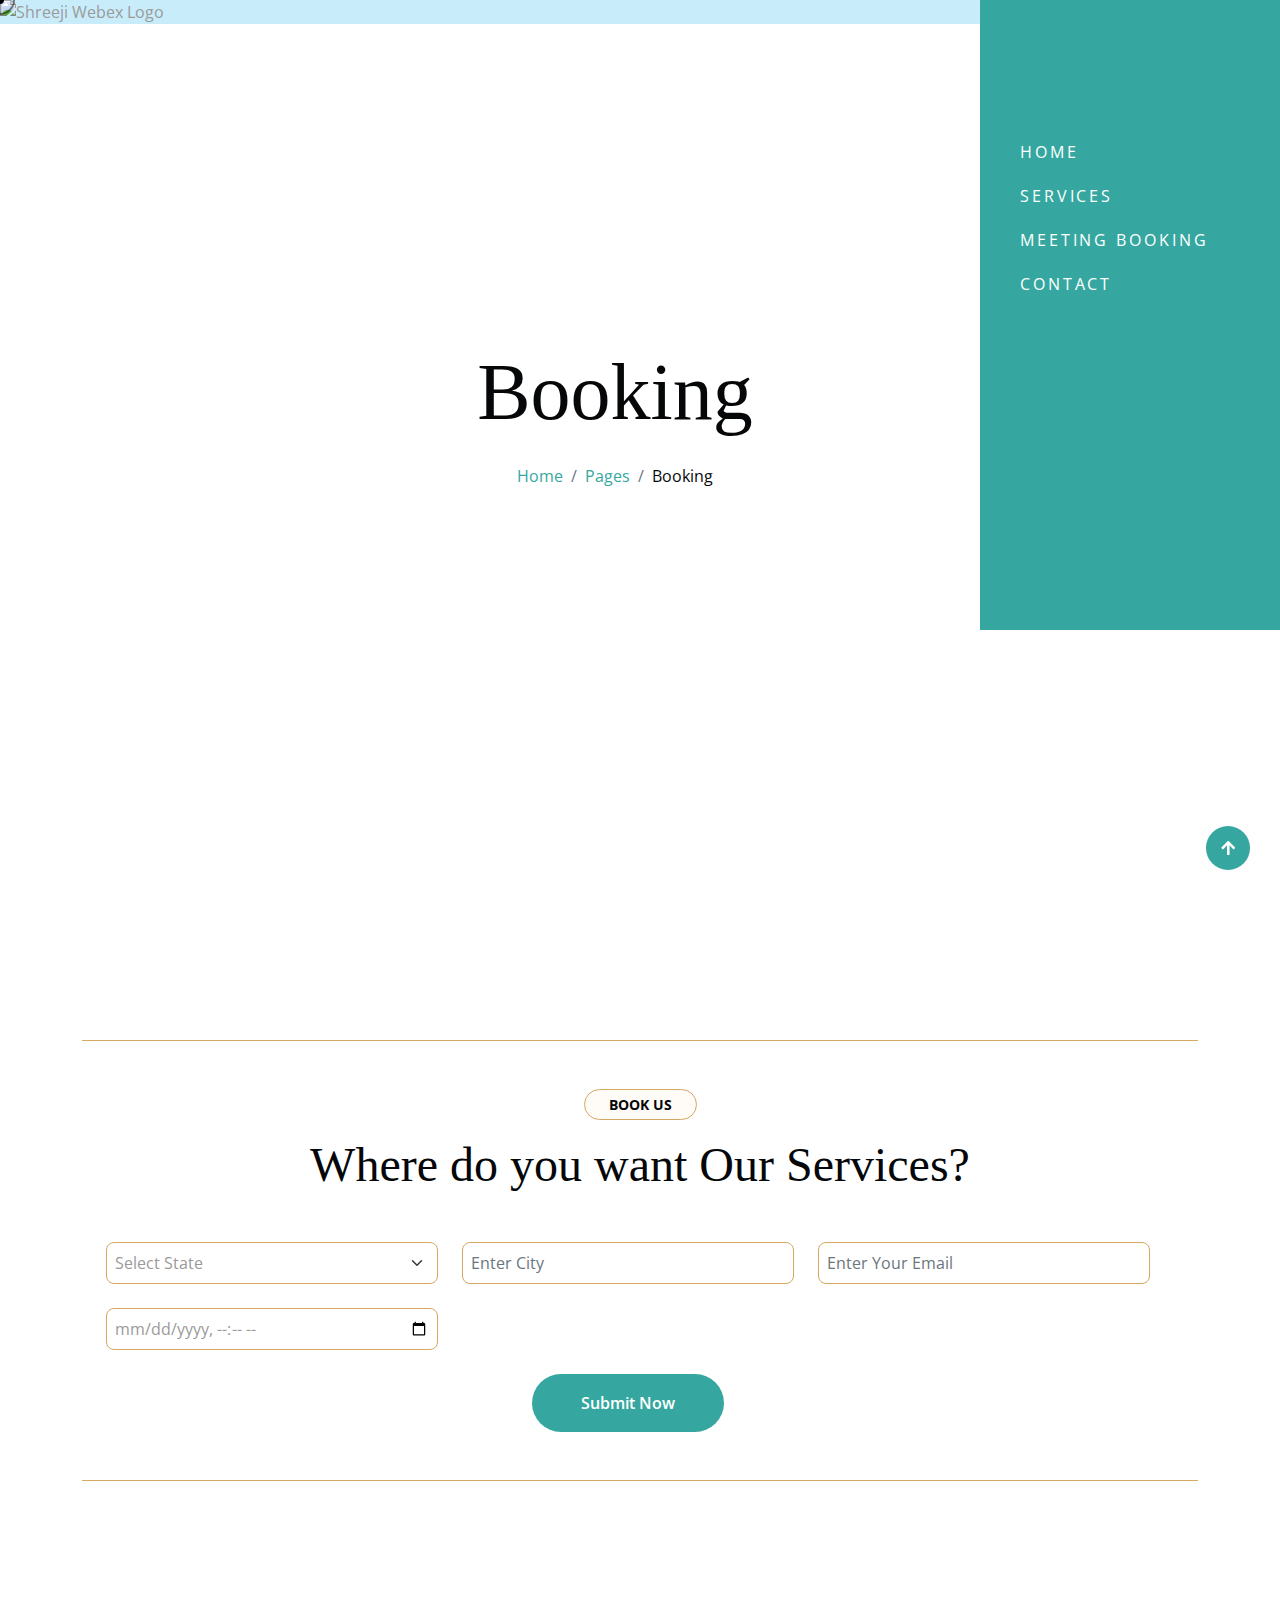
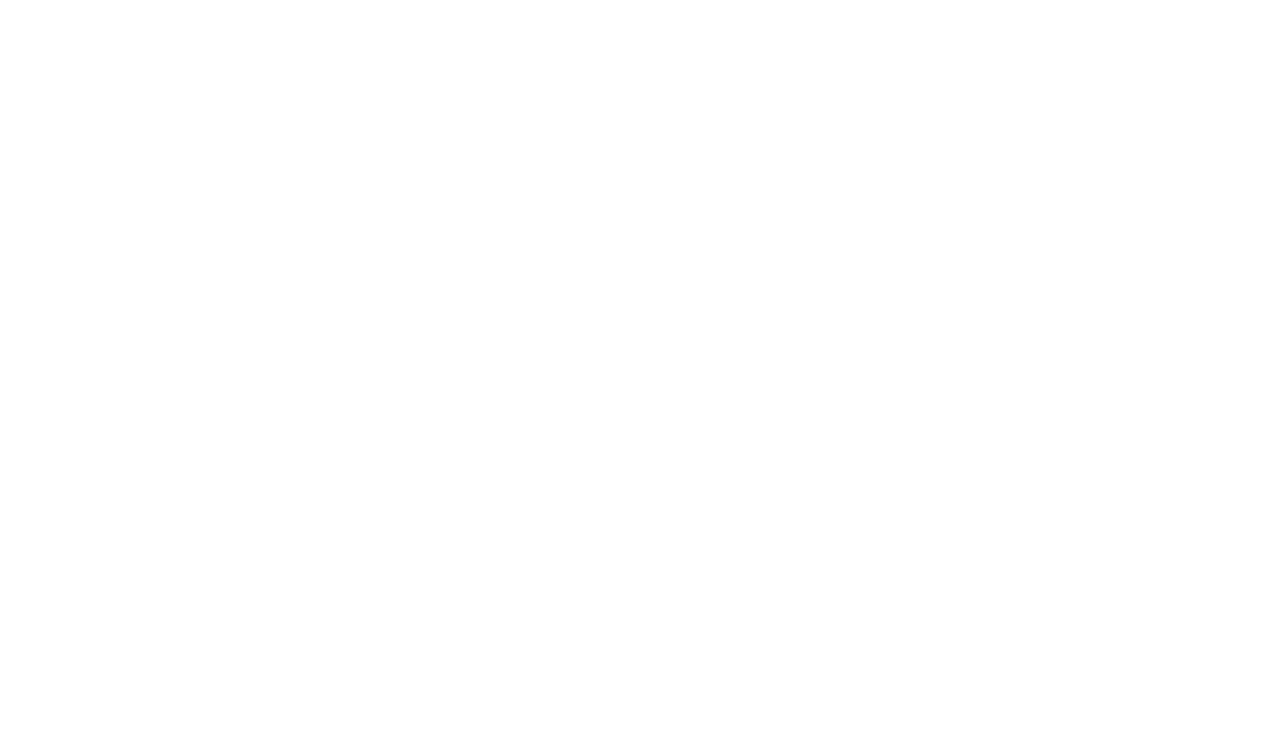
==== commit 7a79d374: "changes done" ====
--- a/book.html
+++ b/book.html
@@ -49,6 +49,8 @@
         }
 
 
+
+        
 
      
     </style>
@@ -205,107 +207,142 @@
 
     </script>
 
-
-
     <div class="container-fluid contact py-6 wow bounceInUp" data-wow-delay="0.1s">
         <div class="container">
             <div class="row g-0">
-
                 <div class="col-12">
-                    <div class="border-bottom border-top border-primary  py-5 px-4">
+                    <div class="border-bottom border-top border-primary py-5 px-4">
                         <div class="text-center">
                             <small
                                 class="d-inline-block fw-bold text-dark text-uppercase bg-light border border-primary rounded-pill px-4 py-1 mb-3">Book
                                 Us</small>
-                            <h1 class="display-5 mb-5">Where you want Our Services</h1>
+                            <h1 class="display-5 mb-5">Where do you want Our Services?</h1>
                         </div>
                         <div class="row g-4 form">
                             <div class="col-lg-4 col-md-6">
-                                <select class="form-select border-primary p-2" aria-label="Select State">
+                                <select id="state" class="form-select border-primary p-2" aria-label="Select State">
                                     <option selected>Select State</option>
                                     <option value="1">Andhra Pradesh</option>
                                     <option value="2">Arunachal Pradesh</option>
-                                    <option value="3">Assam</option>
-                                    <option value="4">Bihar</option>
-                                    <option value="5">Chhattisgarh</option>
-                                    <option value="6">Goa</option>
-                                    <option value="7">Gujarat</option>
-                                    <option value="8">Haryana</option>
-                                    <option value="9">Himachal Pradesh</option>
-                                    <option value="10">Jharkhand</option>
-                                    <option value="11">Karnataka</option>
-                                    <option value="12">Kerala</option>
-                                    <option value="13">Madhya Pradesh</option>
-                                    <option value="14">Maharashtra</option>
-                                    <option value="15">Manipur</option>
-                                    <option value="16">Meghalaya</option>
-                                    <option value="17">Mizoram</option>
-                                    <option value="18">Nagaland</option>
-                                    <option value="19">Odisha</option>
-                                    <option value="20">Punjab</option>
-                                    <option value="21">Rajasthan</option>
-                                    <option value="22">Sikkim</option>
-                                    <option value="23">Tamil Nadu</option>
-                                    <option value="24">Telangana</option>
-                                    <option value="25">Tripura</option>
-                                    <option value="26">Uttar Pradesh</option>
-                                    <option value="27">Uttarakhand</option>
-                                    <option value="28">West Bengal</option>
-                                    <option value="29">Andaman and Nicobar Islands</option>
-                                    <option value="30">Chandigarh</option>
-                                    <option value="31">Dadra and Nagar Haveli and Daman and Diu</option>
-                                    <option value="32">Lakshadweep</option>
-                                    <option value="33">Delhi</option>
-                                    <option value="34">Puducherry</option>
+                                    <!-- Add more states as required -->
                                 </select>
                             </div>
-
                             <div class="col-lg-4 col-md-6">
-                                <input type="city" class="form-control border-primary p-2" placeholder="Enter City">
+                                <input type="text" id="city" class="form-control border-primary p-2"
+                                    placeholder="Enter City">
                             </div>
                             <div class="col-lg-4 col-md-6">
-                                <select class="form-select border-primary p-2" aria-label="Default select example">
-                                    <option selected>Select Palace</option>
-                                    <option value="1">Depend On Country</option>
-                                    <option value="2">UK</option>
-                                    <option value="3">India</option>
-                                </select>
-                            </div>
-
+                                <input type="email" id="email" class="form-control border-primary p-2"
+                                    placeholder="Enter Your Email">
+                            </div>
                             <div class="col-lg-4 col-md-6">
-                                <select class="form-select border-primary p-2" aria-label="Default select example">
-                                    <option selected>No. Of Palace</option>
-                                    <option value="1">100-200</option>
-                                    <option value="2">300-400</option>
-                                    <option value="3">500-600</option>
-                                    <option value="4">700-800</option>
-                                    <option value="5">900-1000</option>
-                                    <option value="6">1000+</option>
-                                </select>
-                            </div>
-
-                            <div class="col-lg-4 col-md-6">
-                                <input type="mobile" class="form-control border-primary p-2"
-                                    placeholder="Your Contact No.">
-                            </div>
-                            <div class="col-lg-4 col-md-6">
-                                <input type="date" class="form-control border-primary p-2" placeholder="Select Date">
-                            </div>
-                            <div class="col-lg-4 col-md-6">
-                                <input type="email" class="form-control border-primary p-2"
-                                    placeholder="Enter Your Email">
+                                <input type="datetime-local" id="dateTime" class="form-control border-primary p-2"
+                                    placeholder="Select Date and Time">
                             </div>
                             <div class="col-12 text-center">
-                                <button type="submit" class="btn  px-5 py-3 rounded-pill"
+                                <button type="submit" id="submitBooking" class="btn px-5 py-3 rounded-pill"
                                     style="background-color: #35A7A0; color: white;">Submit Now</button>
                             </div>
                         </div>
                     </div>
                 </div>
-
             </div>
         </div>
     </div>
+    
+    <!-- JavaScript for Google Calendar Integration -->
+    <script src="https://apis.google.com/js/api.js"></script>
+    <script>
+        let apiKey = 'AIzaSyBlPAEng4_VBPvyI11nQbpvf2MfiEcZKYI'; // Replace with your actual API Key
+        let clientId = '110136939885-nidroilsv4ei4cf27fv7jfr6oo6tq9o5.apps.googleusercontent.com'; // Replace with your actual Client ID
+        let calendarId = 'primary'; // You can use 'primary' or a specific calendar ID
+
+        // Load the API client and auth2 library
+        function initClient() {
+            gapi.client.init({
+                apiKey: apiKey,
+                clientId: clientId,
+                scope: 'https://www.googleapis.com/auth/calendar.events',
+                discoveryDocs: ['https://www.googleapis.com/discovery/v1/apis/calendar/v3/rest']
+            }).then(function () {
+                // Listen for sign-in state changes.
+                gapi.auth2.getAuthInstance().isSignedIn.listen(updateSigninStatus);
+
+                // Handle the initial sign-in state.
+                updateSigninStatus(gapi.auth2.getAuthInstance().isSignedIn.get());
+            });
+        }
+
+        // Function to handle Google API authentication
+        function updateSigninStatus(isSignedIn) {
+            if (isSignedIn) {
+                document.getElementById('submitBooking').style.display = 'block';
+            } else {
+                gapi.auth2.getAuthInstance().signIn();
+            }
+        }
+
+        // Function to handle form submission and creating Google Calendar event
+        document.getElementById('submitBooking').addEventListener('click', function () {
+            let state = document.getElementById('state').value;
+            let city = document.getElementById('city').value;
+            let email = document.getElementById('email').value;
+            let dateTime = document.getElementById('dateTime').value;
+
+            if (state && city && email && dateTime) {
+                createCalendarEvent(state, city, email, dateTime);
+            } else {
+                alert("Please fill out all the fields.");
+            }
+        });
+
+        // Create a Google Calendar event
+        function createCalendarEvent(state, city, email, dateTime) {
+            let eventDetails = {
+                'summary': `Service Booking - ${state}, ${city}`,
+                'location': `${state}, ${city}`,
+                'description': `Booked by: ${email}`,
+                'start': {
+                    'dateTime': dateTime,
+                    'timeZone': 'America/New_York'
+                },
+                'end': {
+                    'dateTime': new Date(new Date(dateTime).getTime() + 60 * 60 * 1000), // 1 hour later
+                    'timeZone': 'America/New_York'
+                },
+                'attendees': [
+                    { 'email': email }
+                ],
+                'reminders': {
+                    'useDefault': true
+                }
+            };
+
+            let request = gapi.client.calendar.events.insert({
+                'calendarId': calendarId,
+                'resource': eventDetails
+            });
+
+            request.execute(function (event) {
+                alert('Event created successfully! Details sent to your email.');
+                sendEmailConfirmation(event.htmlLink, email);  // Send confirmation to email
+            });
+        }
+
+        // Send email confirmation using Google API (basic version)
+        function sendEmailConfirmation(meetingLink, email) {
+            let message = `Hi, your service meeting is scheduled. Click here to join: ${meetingLink}`;
+            let mailtoLink = `mailto:jenilkalariya2312@gmail.com?subject=Service Meeting Confirmation&body=${message}`;
+            window.location.href = mailtoLink;
+        }
+
+        // Load the API client library and initialize
+        gapi.load('client:auth2', initClient);
+    </script>
+    
+    <script src="https://ajax.googleapis.com/ajax/libs/jquery/1.12.4/jquery.min.js"></script>
+    <script src="https://cdn.jsdelivr.net/npm/bootstrap@5.0.0/dist/js/bootstrap.bundle.min.js"></script>
+
 
     <special-contactus></special-contactus>
 
--- a/css/style.css
+++ b/css/style.css
@@ -1630,6 +1630,34 @@
         font-size: 30px;
     }
 
+
+          /* Ensure the text and images are centered */
+          .hero-text-wrapper {
+              margin-bottom: 20px;
+              display: flex;
+              flex-direction: column;
+              align-items: center;
+              text-align: center;
+          }
+    
+          .hero-image-wrapper {
+              display: flex;
+              justify-content: center;
+              align-items: center;
+              margin-top: 20px;
+              /* Add margin to separate text and image */
+          }
+    
+          /* Ensure the image is responsive */
+          .hero-image,
+          .hero-image-left {
+              max-width: 100%;
+              height: auto;
+          }
+    
+          .empowering-text {
+              font-size: 2rem;
+          }
     .hero-heading {
         font-size: 40px;
         letter-spacing: 6px;
@@ -1639,7 +1667,23 @@
     .hero-subheading {
         font-size: 30px;
     }
-
+    
+         /* For centering img/Group 27.png in the second slide */
+         .hero-content .row.align-items-center {
+             display: flex;
+             flex-direction: column;
+             justify-content: center;
+             align-items: center;
+         }
+    
+         .hero-content .col-md-6 {
+             width: 100%;
+             /* Ensure it's 100% width on smaller screens */
+             display: flex;
+             justify-content: center;
+             align-items: center;
+             margin-bottom: 20px;
+         }
     .sidebar {
         width: 100%;
         height: auto;
@@ -1667,10 +1711,16 @@
         font-size: 24px;
     }
 
-    .cta-button {
-        width: 100%;
-        text-align: center;
-    }
+  .cta-button {
+        width: 100%; /* Make the button take up the full width */
+        text-align: center; /* Center the button text */
+        margin-top: 20px; /* Add margin to space it out from the text */
+    }
+
+        .hero-image-left {
+            max-width: 100%;
+            height: auto;
+        }
 }
 
 
